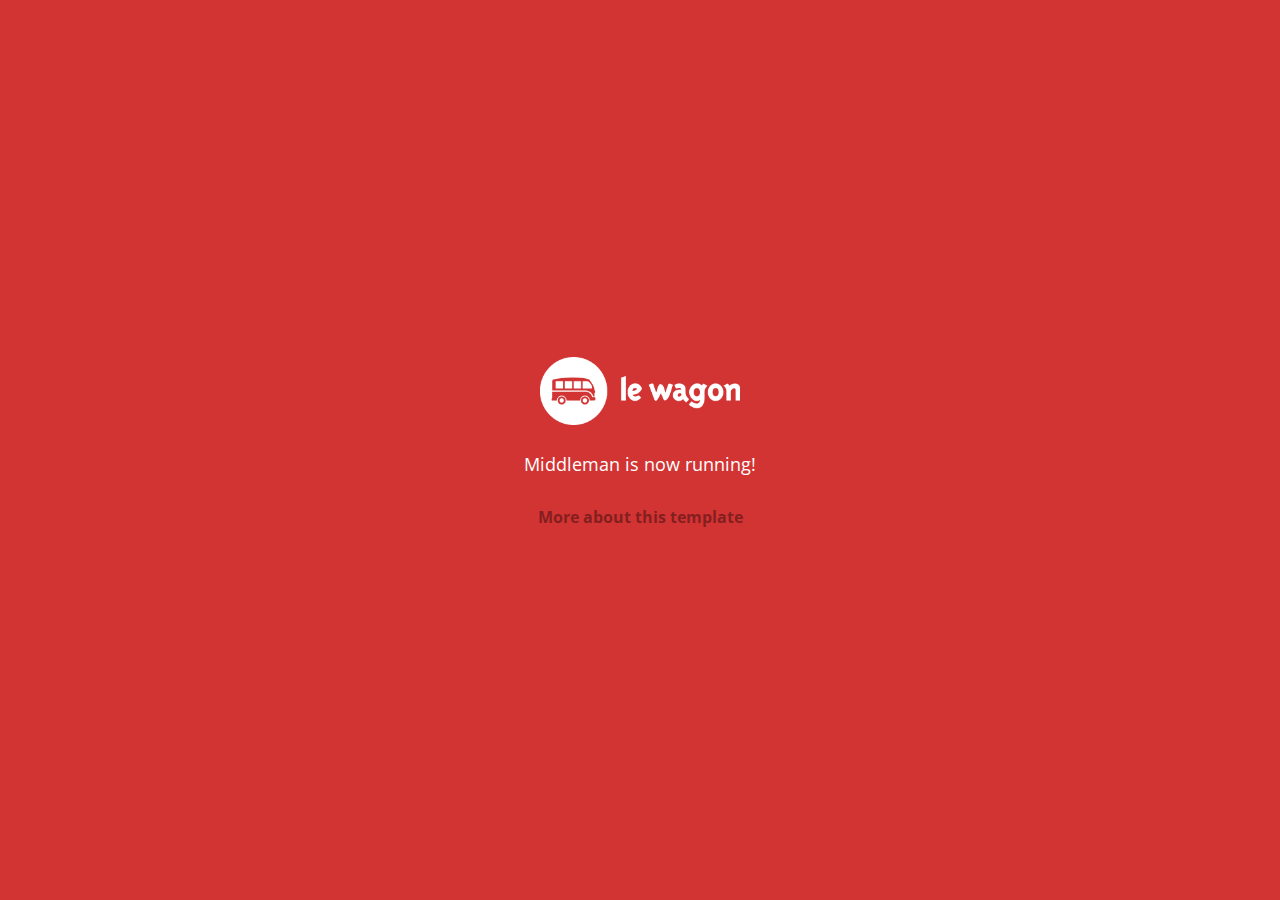
==== index.html @ bb35185e "Automated commit at 2018-08-06 09:31:00 UTC by middleman-deploy 2.0.0-alpha" ====
<!doctype html>
<html>
  <head>
    <meta charset="utf-8">
    <meta http-equiv="x-ua-compatible" content="ie=edge">
    <meta name="viewport"
          content="width=device-width, initial-scale=1, shrink-to-fit=no">
    <!-- Use the title from a page's frontmatter if it has one -->
    <title>Le Wagon - Middleman</title>
    <link href="stylesheets/application-3c48b980.css" rel="stylesheet" />
    <script src="javascripts/application-93de88c9.js"></script>
    <link href="images/favicon-f15af148.png" rel="icon" type="image/png" />
  </head>
  <body>
    <div id="home">
  <div class="home-content">
    <img src="images/logo-acc9c0ec.png" width="200" alt="Logo" />
    <p>
      Middleman is now running!
    </p>
    <p class="about">
      <a href="about.html">More about this template</a>
    </p>
  </div>
</div>

  </body>
</html>
---- stylesheets/application-3c48b980.css ----
@import url("https://fonts.googleapis.com/css?family=Open+Sans:400,300,700|Raleway:400,100,300,700,500");/*!
 * Bootstrap v3.3.7 (http://getbootstrap.com)
 * Copyright 2011-2016 Twitter, Inc.
 * Licensed under MIT (https://github.com/twbs/bootstrap/blob/master/LICENSE)
 *//*! normalize.css v3.0.3 | MIT License | github.com/necolas/normalize.css */html{font-family:sans-serif;-ms-text-size-adjust:100%;-webkit-text-size-adjust:100%}body{margin:0}article,aside,details,figcaption,figure,footer,header,hgroup,main,menu,nav,section,summary{display:block}audio,canvas,progress,video{display:inline-block;vertical-align:baseline}audio:not([controls]){display:none;height:0}[hidden],template{display:none}a{background-color:transparent}a:active,a:hover{outline:0}abbr[title]{border-bottom:1px dotted}b,strong{font-weight:bold}dfn{font-style:italic}h1{font-size:2em;margin:0.67em 0}mark{background:#ff0;color:#000}small{font-size:80%}sub,sup{font-size:75%;line-height:0;position:relative;vertical-align:baseline}sup{top:-0.5em}sub{bottom:-0.25em}img{border:0}svg:not(:root){overflow:hidden}figure{margin:1em 40px}hr{-webkit-box-sizing:content-box;box-sizing:content-box;height:0}pre{overflow:auto}code,kbd,pre,samp{font-family:monospace, monospace;font-size:1em}button,input,optgroup,select,textarea{color:inherit;font:inherit;margin:0}button{overflow:visible}button,select{text-transform:none}button,html input[type="button"],input[type="reset"],input[type="submit"]{-webkit-appearance:button;cursor:pointer}button[disabled],html input[disabled]{cursor:default}button::-moz-focus-inner,input::-moz-focus-inner{border:0;padding:0}input{line-height:normal}input[type="checkbox"],input[type="radio"]{-webkit-box-sizing:border-box;box-sizing:border-box;padding:0}input[type="number"]::-webkit-inner-spin-button,input[type="number"]::-webkit-outer-spin-button{height:auto}input[type="search"]{-webkit-appearance:textfield;-webkit-box-sizing:content-box;box-sizing:content-box}input[type="search"]::-webkit-search-cancel-button,input[type="search"]::-webkit-search-decoration{-webkit-appearance:none}fieldset{border:1px solid #c0c0c0;margin:0 2px;padding:0.35em 0.625em 0.75em}legend{border:0;padding:0}textarea{overflow:auto}optgroup{font-weight:bold}table{border-collapse:collapse;border-spacing:0}td,th{padding:0}/*! Source: https://github.com/h5bp/html5-boilerplate/blob/master/src/css/main.css */@media print{*,*:before,*:after{background:transparent !important;color:#000 !important;-webkit-box-shadow:none !important;box-shadow:none !important;text-shadow:none !important}a,a:visited{text-decoration:underline}a[href]:after{content:" (" attr(href) ")"}abbr[title]:after{content:" (" attr(title) ")"}a[href^="#"]:after,a[href^="javascript:"]:after{content:""}pre,blockquote{border:1px solid #999;page-break-inside:avoid}thead{display:table-header-group}tr,img{page-break-inside:avoid}img{max-width:100% !important}p,h2,h3{orphans:3;widows:3}h2,h3{page-break-after:avoid}.navbar{display:none}.btn>.caret,.dropup>.btn>.caret{border-top-color:#000 !important}.label{border:1px solid #000}.table{border-collapse:collapse !important}.table td,.table th{background-color:#fff !important}.table-bordered th,.table-bordered td{border:1px solid #ddd !important}}@font-face{font-family:'Glyphicons Halflings';src:url("../assets/bootstrap/glyphicons-halflings-regular-86b6f62b.eot");src:url("../assets/bootstrap/glyphicons-halflings-regular-86b6f62b.eot?#iefix") format("embedded-opentype"),url("../assets/bootstrap/glyphicons-halflings-regular-ca35b697.woff2") format("woff2"),url("../assets/bootstrap/glyphicons-halflings-regular-278e49a8.woff") format("woff"),url("../assets/bootstrap/glyphicons-halflings-regular-44bc1850.ttf") format("truetype"),url("../assets/bootstrap/glyphicons-halflings-regular-de51a849.svg#glyphicons_halflingsregular") format("svg")}.glyphicon{position:relative;top:1px;display:inline-block;font-family:'Glyphicons Halflings';font-style:normal;font-weight:normal;line-height:1;-webkit-font-smoothing:antialiased;-moz-osx-font-smoothing:grayscale}.glyphicon-asterisk:before{content:"\002a"}.glyphicon-plus:before{content:"\002b"}.glyphicon-euro:before,.glyphicon-eur:before{content:"\20ac"}.glyphicon-minus:before{content:"\2212"}.glyphicon-cloud:before{content:"\2601"}.glyphicon-envelope:before{content:"\2709"}.glyphicon-pencil:before{content:"\270f"}.glyphicon-glass:before{content:"\e001"}.glyphicon-music:before{content:"\e002"}.glyphicon-search:before{content:"\e003"}.glyphicon-heart:before{content:"\e005"}.glyphicon-star:before{content:"\e006"}.glyphicon-star-empty:before{content:"\e007"}.glyphicon-user:before{content:"\e008"}.glyphicon-film:before{content:"\e009"}.glyphicon-th-large:before{content:"\e010"}.glyphicon-th:before{content:"\e011"}.glyphicon-th-list:before{content:"\e012"}.glyphicon-ok:before{content:"\e013"}.glyphicon-remove:before{content:"\e014"}.glyphicon-zoom-in:before{content:"\e015"}.glyphicon-zoom-out:before{content:"\e016"}.glyphicon-off:before{content:"\e017"}.glyphicon-signal:before{content:"\e018"}.glyphicon-cog:before{content:"\e019"}.glyphicon-trash:before{content:"\e020"}.glyphicon-home:before{content:"\e021"}.glyphicon-file:before{content:"\e022"}.glyphicon-time:before{content:"\e023"}.glyphicon-road:before{content:"\e024"}.glyphicon-download-alt:before{content:"\e025"}.glyphicon-download:before{content:"\e026"}.glyphicon-upload:before{content:"\e027"}.glyphicon-inbox:before{content:"\e028"}.glyphicon-play-circle:before{content:"\e029"}.glyphicon-repeat:before{content:"\e030"}.glyphicon-refresh:before{content:"\e031"}.glyphicon-list-alt:before{content:"\e032"}.glyphicon-lock:before{content:"\e033"}.glyphicon-flag:before{content:"\e034"}.glyphicon-headphones:before{content:"\e035"}.glyphicon-volume-off:before{content:"\e036"}.glyphicon-volume-down:before{content:"\e037"}.glyphicon-volume-up:before{content:"\e038"}.glyphicon-qrcode:before{content:"\e039"}.glyphicon-barcode:before{content:"\e040"}.glyphicon-tag:before{content:"\e041"}.glyphicon-tags:before{content:"\e042"}.glyphicon-book:before{content:"\e043"}.glyphicon-bookmark:before{content:"\e044"}.glyphicon-print:before{content:"\e045"}.glyphicon-camera:before{content:"\e046"}.glyphicon-font:before{content:"\e047"}.glyphicon-bold:before{content:"\e048"}.glyphicon-italic:before{content:"\e049"}.glyphicon-text-height:before{content:"\e050"}.glyphicon-text-width:before{content:"\e051"}.glyphicon-align-left:before{content:"\e052"}.glyphicon-align-center:before{content:"\e053"}.glyphicon-align-right:before{content:"\e054"}.glyphicon-align-justify:before{content:"\e055"}.glyphicon-list:before{content:"\e056"}.glyphicon-indent-left:before{content:"\e057"}.glyphicon-indent-right:before{content:"\e058"}.glyphicon-facetime-video:before{content:"\e059"}.glyphicon-picture:before{content:"\e060"}.glyphicon-map-marker:before{content:"\e062"}.glyphicon-adjust:before{content:"\e063"}.glyphicon-tint:before{content:"\e064"}.glyphicon-edit:before{content:"\e065"}.glyphicon-share:before{content:"\e066"}.glyphicon-check:before{content:"\e067"}.glyphicon-move:before{content:"\e068"}.glyphicon-step-backward:before{content:"\e069"}.glyphicon-fast-backward:before{content:"\e070"}.glyphicon-backward:before{content:"\e071"}.glyphicon-play:before{content:"\e072"}.glyphicon-pause:before{content:"\e073"}.glyphicon-stop:before{content:"\e074"}.glyphicon-forward:before{content:"\e075"}.glyphicon-fast-forward:before{content:"\e076"}.glyphicon-step-forward:before{content:"\e077"}.glyphicon-eject:before{content:"\e078"}.glyphicon-chevron-left:before{content:"\e079"}.glyphicon-chevron-right:before{content:"\e080"}.glyphicon-plus-sign:before{content:"\e081"}.glyphicon-minus-sign:before{content:"\e082"}.glyphicon-remove-sign:before{content:"\e083"}.glyphicon-ok-sign:before{content:"\e084"}.glyphicon-question-sign:before{content:"\e085"}.glyphicon-info-sign:before{content:"\e086"}.glyphicon-screenshot:before{content:"\e087"}.glyphicon-remove-circle:before{content:"\e088"}.glyphicon-ok-circle:before{content:"\e089"}.glyphicon-ban-circle:before{content:"\e090"}.glyphicon-arrow-left:before{content:"\e091"}.glyphicon-arrow-right:before{content:"\e092"}.glyphicon-arrow-up:before{content:"\e093"}.glyphicon-arrow-down:before{content:"\e094"}.glyphicon-share-alt:before{content:"\e095"}.glyphicon-resize-full:before{content:"\e096"}.glyphicon-resize-small:before{content:"\e097"}.glyphicon-exclamation-sign:before{content:"\e101"}.glyphicon-gift:before{content:"\e102"}.glyphicon-leaf:before{content:"\e103"}.glyphicon-fire:before{content:"\e104"}.glyphicon-eye-open:before{content:"\e105"}.glyphicon-eye-close:before{content:"\e106"}.glyphicon-warning-sign:before{content:"\e107"}.glyphicon-plane:before{content:"\e108"}.glyphicon-calendar:before{content:"\e109"}.glyphicon-random:before{content:"\e110"}.glyphicon-comment:before{content:"\e111"}.glyphicon-magnet:before{content:"\e112"}.glyphicon-chevron-up:before{content:"\e113"}.glyphicon-chevron-down:before{content:"\e114"}.glyphicon-retweet:before{content:"\e115"}.glyphicon-shopping-cart:before{content:"\e116"}.glyphicon-folder-close:before{content:"\e117"}.glyphicon-folder-open:before{content:"\e118"}.glyphicon-resize-vertical:before{content:"\e119"}.glyphicon-resize-horizontal:before{content:"\e120"}.glyphicon-hdd:before{content:"\e121"}.glyphicon-bullhorn:before{content:"\e122"}.glyphicon-bell:before{content:"\e123"}.glyphicon-certificate:before{content:"\e124"}.glyphicon-thumbs-up:before{content:"\e125"}.glyphicon-thumbs-down:before{content:"\e126"}.glyphicon-hand-right:before{content:"\e127"}.glyphicon-hand-left:before{content:"\e128"}.glyphicon-hand-up:before{content:"\e129"}.glyphicon-hand-down:before{content:"\e130"}.glyphicon-circle-arrow-right:before{content:"\e131"}.glyphicon-circle-arrow-left:before{content:"\e132"}.glyphicon-circle-arrow-up:before{content:"\e133"}.glyphicon-circle-arrow-down:before{content:"\e134"}.glyphicon-globe:before{content:"\e135"}.glyphicon-wrench:before{content:"\e136"}.glyphicon-tasks:before{content:"\e137"}.glyphicon-filter:before{content:"\e138"}.glyphicon-briefcase:before{content:"\e139"}.glyphicon-fullscreen:before{content:"\e140"}.glyphicon-dashboard:before{content:"\e141"}.glyphicon-paperclip:before{content:"\e142"}.glyphicon-heart-empty:before{content:"\e143"}.glyphicon-link:before{content:"\e144"}.glyphicon-phone:before{content:"\e145"}.glyphicon-pushpin:before{content:"\e146"}.glyphicon-usd:before{content:"\e148"}.glyphicon-gbp:before{content:"\e149"}.glyphicon-sort:before{content:"\e150"}.glyphicon-sort-by-alphabet:before{content:"\e151"}.glyphicon-sort-by-alphabet-alt:before{content:"\e152"}.glyphicon-sort-by-order:before{content:"\e153"}.glyphicon-sort-by-order-alt:before{content:"\e154"}.glyphicon-sort-by-attributes:before{content:"\e155"}.glyphicon-sort-by-attributes-alt:before{content:"\e156"}.glyphicon-unchecked:before{content:"\e157"}.glyphicon-expand:before{content:"\e158"}.glyphicon-collapse-down:before{content:"\e159"}.glyphicon-collapse-up:before{content:"\e160"}.glyphicon-log-in:before{content:"\e161"}.glyphicon-flash:before{content:"\e162"}.glyphicon-log-out:before{content:"\e163"}.glyphicon-new-window:before{content:"\e164"}.glyphicon-record:before{content:"\e165"}.glyphicon-save:before{content:"\e166"}.glyphicon-open:before{content:"\e167"}.glyphicon-saved:before{content:"\e168"}.glyphicon-import:before{content:"\e169"}.glyphicon-export:before{content:"\e170"}.glyphicon-send:before{content:"\e171"}.glyphicon-floppy-disk:before{content:"\e172"}.glyphicon-floppy-saved:before{content:"\e173"}.glyphicon-floppy-remove:before{content:"\e174"}.glyphicon-floppy-save:before{content:"\e175"}.glyphicon-floppy-open:before{content:"\e176"}.glyphicon-credit-card:before{content:"\e177"}.glyphicon-transfer:before{content:"\e178"}.glyphicon-cutlery:before{content:"\e179"}.glyphicon-header:before{content:"\e180"}.glyphicon-compressed:before{content:"\e181"}.glyphicon-earphone:before{content:"\e182"}.glyphicon-phone-alt:before{content:"\e183"}.glyphicon-tower:before{content:"\e184"}.glyphicon-stats:before{content:"\e185"}.glyphicon-sd-video:before{content:"\e186"}.glyphicon-hd-video:before{content:"\e187"}.glyphicon-subtitles:before{content:"\e188"}.glyphicon-sound-stereo:before{content:"\e189"}.glyphicon-sound-dolby:before{content:"\e190"}.glyphicon-sound-5-1:before{content:"\e191"}.glyphicon-sound-6-1:before{content:"\e192"}.glyphicon-sound-7-1:before{content:"\e193"}.glyphicon-copyright-mark:before{content:"\e194"}.glyphicon-registration-mark:before{content:"\e195"}.glyphicon-cloud-download:before{content:"\e197"}.glyphicon-cloud-upload:before{content:"\e198"}.glyphicon-tree-conifer:before{content:"\e199"}.glyphicon-tree-deciduous:before{content:"\e200"}.glyphicon-cd:before{content:"\e201"}.glyphicon-save-file:before{content:"\e202"}.glyphicon-open-file:before{content:"\e203"}.glyphicon-level-up:before{content:"\e204"}.glyphicon-copy:before{content:"\e205"}.glyphicon-paste:before{content:"\e206"}.glyphicon-alert:before{content:"\e209"}.glyphicon-equalizer:before{content:"\e210"}.glyphicon-king:before{content:"\e211"}.glyphicon-queen:before{content:"\e212"}.glyphicon-pawn:before{content:"\e213"}.glyphicon-bishop:before{content:"\e214"}.glyphicon-knight:before{content:"\e215"}.glyphicon-baby-formula:before{content:"\e216"}.glyphicon-tent:before{content:"\26fa"}.glyphicon-blackboard:before{content:"\e218"}.glyphicon-bed:before{content:"\e219"}.glyphicon-apple:before{content:"\f8ff"}.glyphicon-erase:before{content:"\e221"}.glyphicon-hourglass:before{content:"\231b"}.glyphicon-lamp:before{content:"\e223"}.glyphicon-duplicate:before{content:"\e224"}.glyphicon-piggy-bank:before{content:"\e225"}.glyphicon-scissors:before{content:"\e226"}.glyphicon-bitcoin:before{content:"\e227"}.glyphicon-btc:before{content:"\e227"}.glyphicon-xbt:before{content:"\e227"}.glyphicon-yen:before{content:"\00a5"}.glyphicon-jpy:before{content:"\00a5"}.glyphicon-ruble:before{content:"\20bd"}.glyphicon-rub:before{content:"\20bd"}.glyphicon-scale:before{content:"\e230"}.glyphicon-ice-lolly:before{content:"\e231"}.glyphicon-ice-lolly-tasted:before{content:"\e232"}.glyphicon-education:before{content:"\e233"}.glyphicon-option-horizontal:before{content:"\e234"}.glyphicon-option-vertical:before{content:"\e235"}.glyphicon-menu-hamburger:before{content:"\e236"}.glyphicon-modal-window:before{content:"\e237"}.glyphicon-oil:before{content:"\e238"}.glyphicon-grain:before{content:"\e239"}.glyphicon-sunglasses:before{content:"\e240"}.glyphicon-text-size:before{content:"\e241"}.glyphicon-text-color:before{content:"\e242"}.glyphicon-text-background:before{content:"\e243"}.glyphicon-object-align-top:before{content:"\e244"}.glyphicon-object-align-bottom:before{content:"\e245"}.glyphicon-object-align-horizontal:before{content:"\e246"}.glyphicon-object-align-left:before{content:"\e247"}.glyphicon-object-align-vertical:before{content:"\e248"}.glyphicon-object-align-right:before{content:"\e249"}.glyphicon-triangle-right:before{content:"\e250"}.glyphicon-triangle-left:before{content:"\e251"}.glyphicon-triangle-bottom:before{content:"\e252"}.glyphicon-triangle-top:before{content:"\e253"}.glyphicon-console:before{content:"\e254"}.glyphicon-superscript:before{content:"\e255"}.glyphicon-subscript:before{content:"\e256"}.glyphicon-menu-left:before{content:"\e257"}.glyphicon-menu-right:before{content:"\e258"}.glyphicon-menu-down:before{content:"\e259"}.glyphicon-menu-up:before{content:"\e260"}*{-webkit-box-sizing:border-box;box-sizing:border-box}*:before,*:after{-webkit-box-sizing:border-box;box-sizing:border-box}html{font-size:10px;-webkit-tap-highlight-color:transparent}body{font-family:"Open Sans", "Helvetica", "sans-serif";font-size:18px;line-height:1.42857143;color:#333333;background-color:#F4F4F4}input,button,select,textarea{font-family:inherit;font-size:inherit;line-height:inherit}a{color:#469AE0;text-decoration:none}a:hover,a:focus{color:#1f74ba;text-decoration:underline}a:focus{outline:5px auto -webkit-focus-ring-color;outline-offset:-2px}figure{margin:0}img{vertical-align:middle}.img-responsive{display:block;max-width:100%;height:auto}.img-rounded{border-radius:2px}.img-thumbnail{padding:4px;line-height:1.42857143;background-color:#F4F4F4;border:1px solid #ddd;border-radius:2px;-webkit-transition:all 0.2s ease-in-out;transition:all 0.2s ease-in-out;display:inline-block;max-width:100%;height:auto}.img-circle{border-radius:50%}hr{margin-top:25px;margin-bottom:25px;border:0;border-top:1px solid #eeeeee}.sr-only{position:absolute;width:1px;height:1px;margin:-1px;padding:0;overflow:hidden;clip:rect(0, 0, 0, 0);border:0}.sr-only-focusable:active,.sr-only-focusable:focus{position:static;width:auto;height:auto;margin:0;overflow:visible;clip:auto}[role="button"]{cursor:pointer}h1,h2,h3,h4,h5,h6,.h1,.h2,.h3,.h4,.h5,.h6{font-family:"Raleway", "Helvetica", "sans-serif";font-weight:500;line-height:1.1;color:inherit}h1 small,h1 .small,h2 small,h2 .small,h3 small,h3 .small,h4 small,h4 .small,h5 small,h5 .small,h6 small,h6 .small,.h1 small,.h1 .small,.h2 small,.h2 .small,.h3 small,.h3 .small,.h4 small,.h4 .small,.h5 small,.h5 .small,.h6 small,.h6 .small{font-weight:normal;line-height:1;color:#777777}h1,.h1,h2,.h2,h3,.h3{margin-top:25px;margin-bottom:12.5px}h1 small,h1 .small,.h1 small,.h1 .small,h2 small,h2 .small,.h2 small,.h2 .small,h3 small,h3 .small,.h3 small,.h3 .small{font-size:65%}h4,.h4,h5,.h5,h6,.h6{margin-top:12.5px;margin-bottom:12.5px}h4 small,h4 .small,.h4 small,.h4 .small,h5 small,h5 .small,.h5 small,.h5 .small,h6 small,h6 .small,.h6 small,.h6 .small{font-size:75%}h1,.h1{font-size:46px}h2,.h2{font-size:38px}h3,.h3{font-size:31px}h4,.h4{font-size:23px}h5,.h5{font-size:18px}h6,.h6{font-size:16px}p{margin:0 0 12.5px}.lead{margin-bottom:25px;font-size:20px;font-weight:300;line-height:1.4}@media (min-width: 768px){.lead{font-size:27px}}small,.small{font-size:88%}mark,.mark{background-color:#fcf8e3;padding:.2em}.text-left{text-align:left}.text-right{text-align:right}.text-center{text-align:center}.text-justify{text-align:justify}.text-nowrap{white-space:nowrap}.text-lowercase{text-transform:lowercase}.text-uppercase,.initialism{text-transform:uppercase}.text-capitalize{text-transform:capitalize}.text-muted{color:#777777}.text-primary{color:#469AE0}a.text-primary:hover,a.text-primary:focus{color:#2381d0}.text-success{color:#3c763d}a.text-success:hover,a.text-success:focus{color:#2b542c}.text-info{color:#31708f}a.text-info:hover,a.text-info:focus{color:#245269}.text-warning{color:#8a6d3b}a.text-warning:hover,a.text-warning:focus{color:#66512c}.text-danger{color:#a94442}a.text-danger:hover,a.text-danger:focus{color:#843534}.bg-primary{color:#fff}.bg-primary{background-color:#469AE0}a.bg-primary:hover,a.bg-primary:focus{background-color:#2381d0}.bg-success{background-color:#dff0d8}a.bg-success:hover,a.bg-success:focus{background-color:#c1e2b3}.bg-info{background-color:#d9edf7}a.bg-info:hover,a.bg-info:focus{background-color:#afd9ee}.bg-warning{background-color:#fcf8e3}a.bg-warning:hover,a.bg-warning:focus{background-color:#f7ecb5}.bg-danger{background-color:#f2dede}a.bg-danger:hover,a.bg-danger:focus{background-color:#e4b9b9}.page-header{padding-bottom:11.5px;margin:50px 0 25px;border-bottom:1px solid #eeeeee}ul,ol{margin-top:0;margin-bottom:12.5px}ul ul,ul ol,ol ul,ol ol{margin-bottom:0}.list-unstyled{padding-left:0;list-style:none}.list-inline{padding-left:0;list-style:none;margin-left:-5px}.list-inline>li{display:inline-block;padding-left:5px;padding-right:5px}dl{margin-top:0;margin-bottom:25px}dt,dd{line-height:1.42857143}dt{font-weight:bold}dd{margin-left:0}.dl-horizontal dd:before,.dl-horizontal dd:after{content:" ";display:table}.dl-horizontal dd:after{clear:both}@media (min-width: 768px){.dl-horizontal dt{float:left;width:160px;clear:left;text-align:right;overflow:hidden;text-overflow:ellipsis;white-space:nowrap}.dl-horizontal dd{margin-left:180px}}abbr[title],abbr[data-original-title]{cursor:help;border-bottom:1px dotted #777777}.initialism{font-size:90%}blockquote{padding:12.5px 25px;margin:0 0 25px;font-size:22.5px;border-left:5px solid #eeeeee}blockquote p:last-child,blockquote ul:last-child,blockquote ol:last-child{margin-bottom:0}blockquote footer,blockquote small,blockquote .small{display:block;font-size:80%;line-height:1.42857143;color:#777777}blockquote footer:before,blockquote small:before,blockquote .small:before{content:'\2014 \00A0'}.blockquote-reverse,blockquote.pull-right{padding-right:15px;padding-left:0;border-right:5px solid #eeeeee;border-left:0;text-align:right}.blockquote-reverse footer:before,.blockquote-reverse small:before,.blockquote-reverse .small:before,blockquote.pull-right footer:before,blockquote.pull-right small:before,blockquote.pull-right .small:before{content:''}.blockquote-reverse footer:after,.blockquote-reverse small:after,.blockquote-reverse .small:after,blockquote.pull-right footer:after,blockquote.pull-right small:after,blockquote.pull-right .small:after{content:'\00A0 \2014'}address{margin-bottom:25px;font-style:normal;line-height:1.42857143}code,kbd,pre,samp{font-family:Menlo, Monaco, Consolas, "Courier New", monospace}code{padding:2px 4px;font-size:90%;color:#c7254e;background-color:#f9f2f4;border-radius:2px}kbd{padding:2px 4px;font-size:90%;color:#fff;background-color:#333;border-radius:2px;-webkit-box-shadow:inset 0 -1px 0 rgba(0,0,0,0.25);box-shadow:inset 0 -1px 0 rgba(0,0,0,0.25)}kbd kbd{padding:0;font-size:100%;font-weight:bold;-webkit-box-shadow:none;box-shadow:none}pre{display:block;padding:12px;margin:0 0 12.5px;font-size:17px;line-height:1.42857143;word-break:break-all;word-wrap:break-word;color:#333333;background-color:#f5f5f5;border:1px solid #ccc;border-radius:2px}pre code{padding:0;font-size:inherit;color:inherit;white-space:pre-wrap;background-color:transparent;border-radius:0}.pre-scrollable{max-height:340px;overflow-y:scroll}.container{margin-right:auto;margin-left:auto;padding-left:15px;padding-right:15px}.container:before,.container:after{content:" ";display:table}.container:after{clear:both}@media (min-width: 768px){.container{width:750px}}@media (min-width: 992px){.container{width:970px}}@media (min-width: 1200px){.container{width:1170px}}.container-fluid{margin-right:auto;margin-left:auto;padding-left:15px;padding-right:15px}.container-fluid:before,.container-fluid:after{content:" ";display:table}.container-fluid:after{clear:both}.row{margin-left:-15px;margin-right:-15px}.row:before,.row:after{content:" ";display:table}.row:after{clear:both}.col-xs-1,.col-sm-1,.col-md-1,.col-lg-1,.col-xs-2,.col-sm-2,.col-md-2,.col-lg-2,.col-xs-3,.col-sm-3,.col-md-3,.col-lg-3,.col-xs-4,.col-sm-4,.col-md-4,.col-lg-4,.col-xs-5,.col-sm-5,.col-md-5,.col-lg-5,.col-xs-6,.col-sm-6,.col-md-6,.col-lg-6,.col-xs-7,.col-sm-7,.col-md-7,.col-lg-7,.col-xs-8,.col-sm-8,.col-md-8,.col-lg-8,.col-xs-9,.col-sm-9,.col-md-9,.col-lg-9,.col-xs-10,.col-sm-10,.col-md-10,.col-lg-10,.col-xs-11,.col-sm-11,.col-md-11,.col-lg-11,.col-xs-12,.col-sm-12,.col-md-12,.col-lg-12{position:relative;min-height:1px;padding-left:15px;padding-right:15px}.col-xs-1,.col-xs-2,.col-xs-3,.col-xs-4,.col-xs-5,.col-xs-6,.col-xs-7,.col-xs-8,.col-xs-9,.col-xs-10,.col-xs-11,.col-xs-12{float:left}.col-xs-1{width:8.33333333%}.col-xs-2{width:16.66666667%}.col-xs-3{width:25%}.col-xs-4{width:33.33333333%}.col-xs-5{width:41.66666667%}.col-xs-6{width:50%}.col-xs-7{width:58.33333333%}.col-xs-8{width:66.66666667%}.col-xs-9{width:75%}.col-xs-10{width:83.33333333%}.col-xs-11{width:91.66666667%}.col-xs-12{width:100%}.col-xs-pull-0{right:auto}.col-xs-pull-1{right:8.33333333%}.col-xs-pull-2{right:16.66666667%}.col-xs-pull-3{right:25%}.col-xs-pull-4{right:33.33333333%}.col-xs-pull-5{right:41.66666667%}.col-xs-pull-6{right:50%}.col-xs-pull-7{right:58.33333333%}.col-xs-pull-8{right:66.66666667%}.col-xs-pull-9{right:75%}.col-xs-pull-10{right:83.33333333%}.col-xs-pull-11{right:91.66666667%}.col-xs-pull-12{right:100%}.col-xs-push-0{left:auto}.col-xs-push-1{left:8.33333333%}.col-xs-push-2{left:16.66666667%}.col-xs-push-3{left:25%}.col-xs-push-4{left:33.33333333%}.col-xs-push-5{left:41.66666667%}.col-xs-push-6{left:50%}.col-xs-push-7{left:58.33333333%}.col-xs-push-8{left:66.66666667%}.col-xs-push-9{left:75%}.col-xs-push-10{left:83.33333333%}.col-xs-push-11{left:91.66666667%}.col-xs-push-12{left:100%}.col-xs-offset-0{margin-left:0%}.col-xs-offset-1{margin-left:8.33333333%}.col-xs-offset-2{margin-left:16.66666667%}.col-xs-offset-3{margin-left:25%}.col-xs-offset-4{margin-left:33.33333333%}.col-xs-offset-5{margin-left:41.66666667%}.col-xs-offset-6{margin-left:50%}.col-xs-offset-7{margin-left:58.33333333%}.col-xs-offset-8{margin-left:66.66666667%}.col-xs-offset-9{margin-left:75%}.col-xs-offset-10{margin-left:83.33333333%}.col-xs-offset-11{margin-left:91.66666667%}.col-xs-offset-12{margin-left:100%}@media (min-width: 768px){.col-sm-1,.col-sm-2,.col-sm-3,.col-sm-4,.col-sm-5,.col-sm-6,.col-sm-7,.col-sm-8,.col-sm-9,.col-sm-10,.col-sm-11,.col-sm-12{float:left}.col-sm-1{width:8.33333333%}.col-sm-2{width:16.66666667%}.col-sm-3{width:25%}.col-sm-4{width:33.33333333%}.col-sm-5{width:41.66666667%}.col-sm-6{width:50%}.col-sm-7{width:58.33333333%}.col-sm-8{width:66.66666667%}.col-sm-9{width:75%}.col-sm-10{width:83.33333333%}.col-sm-11{width:91.66666667%}.col-sm-12{width:100%}.col-sm-pull-0{right:auto}.col-sm-pull-1{right:8.33333333%}.col-sm-pull-2{right:16.66666667%}.col-sm-pull-3{right:25%}.col-sm-pull-4{right:33.33333333%}.col-sm-pull-5{right:41.66666667%}.col-sm-pull-6{right:50%}.col-sm-pull-7{right:58.33333333%}.col-sm-pull-8{right:66.66666667%}.col-sm-pull-9{right:75%}.col-sm-pull-10{right:83.33333333%}.col-sm-pull-11{right:91.66666667%}.col-sm-pull-12{right:100%}.col-sm-push-0{left:auto}.col-sm-push-1{left:8.33333333%}.col-sm-push-2{left:16.66666667%}.col-sm-push-3{left:25%}.col-sm-push-4{left:33.33333333%}.col-sm-push-5{left:41.66666667%}.col-sm-push-6{left:50%}.col-sm-push-7{left:58.33333333%}.col-sm-push-8{left:66.66666667%}.col-sm-push-9{left:75%}.col-sm-push-10{left:83.33333333%}.col-sm-push-11{left:91.66666667%}.col-sm-push-12{left:100%}.col-sm-offset-0{margin-left:0%}.col-sm-offset-1{margin-left:8.33333333%}.col-sm-offset-2{margin-left:16.66666667%}.col-sm-offset-3{margin-left:25%}.col-sm-offset-4{margin-left:33.33333333%}.col-sm-offset-5{margin-left:41.66666667%}.col-sm-offset-6{margin-left:50%}.col-sm-offset-7{margin-left:58.33333333%}.col-sm-offset-8{margin-left:66.66666667%}.col-sm-offset-9{margin-left:75%}.col-sm-offset-10{margin-left:83.33333333%}.col-sm-offset-11{margin-left:91.66666667%}.col-sm-offset-12{margin-left:100%}}@media (min-width: 992px){.col-md-1,.col-md-2,.col-md-3,.col-md-4,.col-md-5,.col-md-6,.col-md-7,.col-md-8,.col-md-9,.col-md-10,.col-md-11,.col-md-12{float:left}.col-md-1{width:8.33333333%}.col-md-2{width:16.66666667%}.col-md-3{width:25%}.col-md-4{width:33.33333333%}.col-md-5{width:41.66666667%}.col-md-6{width:50%}.col-md-7{width:58.33333333%}.col-md-8{width:66.66666667%}.col-md-9{width:75%}.col-md-10{width:83.33333333%}.col-md-11{width:91.66666667%}.col-md-12{width:100%}.col-md-pull-0{right:auto}.col-md-pull-1{right:8.33333333%}.col-md-pull-2{right:16.66666667%}.col-md-pull-3{right:25%}.col-md-pull-4{right:33.33333333%}.col-md-pull-5{right:41.66666667%}.col-md-pull-6{right:50%}.col-md-pull-7{right:58.33333333%}.col-md-pull-8{right:66.66666667%}.col-md-pull-9{right:75%}.col-md-pull-10{right:83.33333333%}.col-md-pull-11{right:91.66666667%}.col-md-pull-12{right:100%}.col-md-push-0{left:auto}.col-md-push-1{left:8.33333333%}.col-md-push-2{left:16.66666667%}.col-md-push-3{left:25%}.col-md-push-4{left:33.33333333%}.col-md-push-5{left:41.66666667%}.col-md-push-6{left:50%}.col-md-push-7{left:58.33333333%}.col-md-push-8{left:66.66666667%}.col-md-push-9{left:75%}.col-md-push-10{left:83.33333333%}.col-md-push-11{left:91.66666667%}.col-md-push-12{left:100%}.col-md-offset-0{margin-left:0%}.col-md-offset-1{margin-left:8.33333333%}.col-md-offset-2{margin-left:16.66666667%}.col-md-offset-3{margin-left:25%}.col-md-offset-4{margin-left:33.33333333%}.col-md-offset-5{margin-left:41.66666667%}.col-md-offset-6{margin-left:50%}.col-md-offset-7{margin-left:58.33333333%}.col-md-offset-8{margin-left:66.66666667%}.col-md-offset-9{margin-left:75%}.col-md-offset-10{margin-left:83.33333333%}.col-md-offset-11{margin-left:91.66666667%}.col-md-offset-12{margin-left:100%}}@media (min-width: 1200px){.col-lg-1,.col-lg-2,.col-lg-3,.col-lg-4,.col-lg-5,.col-lg-6,.col-lg-7,.col-lg-8,.col-lg-9,.col-lg-10,.col-lg-11,.col-lg-12{float:left}.col-lg-1{width:8.33333333%}.col-lg-2{width:16.66666667%}.col-lg-3{width:25%}.col-lg-4{width:33.33333333%}.col-lg-5{width:41.66666667%}.col-lg-6{width:50%}.col-lg-7{width:58.33333333%}.col-lg-8{width:66.66666667%}.col-lg-9{width:75%}.col-lg-10{width:83.33333333%}.col-lg-11{width:91.66666667%}.col-lg-12{width:100%}.col-lg-pull-0{right:auto}.col-lg-pull-1{right:8.33333333%}.col-lg-pull-2{right:16.66666667%}.col-lg-pull-3{right:25%}.col-lg-pull-4{right:33.33333333%}.col-lg-pull-5{right:41.66666667%}.col-lg-pull-6{right:50%}.col-lg-pull-7{right:58.33333333%}.col-lg-pull-8{right:66.66666667%}.col-lg-pull-9{right:75%}.col-lg-pull-10{right:83.33333333%}.col-lg-pull-11{right:91.66666667%}.col-lg-pull-12{right:100%}.col-lg-push-0{left:auto}.col-lg-push-1{left:8.33333333%}.col-lg-push-2{left:16.66666667%}.col-lg-push-3{left:25%}.col-lg-push-4{left:33.33333333%}.col-lg-push-5{left:41.66666667%}.col-lg-push-6{left:50%}.col-lg-push-7{left:58.33333333%}.col-lg-push-8{left:66.66666667%}.col-lg-push-9{left:75%}.col-lg-push-10{left:83.33333333%}.col-lg-push-11{left:91.66666667%}.col-lg-push-12{left:100%}.col-lg-offset-0{margin-left:0%}.col-lg-offset-1{margin-left:8.33333333%}.col-lg-offset-2{margin-left:16.66666667%}.col-lg-offset-3{margin-left:25%}.col-lg-offset-4{margin-left:33.33333333%}.col-lg-offset-5{margin-left:41.66666667%}.col-lg-offset-6{margin-left:50%}.col-lg-offset-7{margin-left:58.33333333%}.col-lg-offset-8{margin-left:66.66666667%}.col-lg-offset-9{margin-left:75%}.col-lg-offset-10{margin-left:83.33333333%}.col-lg-offset-11{margin-left:91.66666667%}.col-lg-offset-12{margin-left:100%}}table{background-color:transparent}caption{padding-top:8px;padding-bottom:8px;color:#777777;text-align:left}th{text-align:left}.table{width:100%;max-width:100%;margin-bottom:25px}.table>thead>tr>th,.table>thead>tr>td,.table>tbody>tr>th,.table>tbody>tr>td,.table>tfoot>tr>th,.table>tfoot>tr>td{padding:8px;line-height:1.42857143;vertical-align:top;border-top:1px solid #ddd}.table>thead>tr>th{vertical-align:bottom;border-bottom:2px solid #ddd}.table>caption+thead>tr:first-child>th,.table>caption+thead>tr:first-child>td,.table>colgroup+thead>tr:first-child>th,.table>colgroup+thead>tr:first-child>td,.table>thead:first-child>tr:first-child>th,.table>thead:first-child>tr:first-child>td{border-top:0}.table>tbody+tbody{border-top:2px solid #ddd}.table .table{background-color:#F4F4F4}.table-condensed>thead>tr>th,.table-condensed>thead>tr>td,.table-condensed>tbody>tr>th,.table-condensed>tbody>tr>td,.table-condensed>tfoot>tr>th,.table-condensed>tfoot>tr>td{padding:5px}.table-bordered{border:1px solid #ddd}.table-bordered>thead>tr>th,.table-bordered>thead>tr>td,.table-bordered>tbody>tr>th,.table-bordered>tbody>tr>td,.table-bordered>tfoot>tr>th,.table-bordered>tfoot>tr>td{border:1px solid #ddd}.table-bordered>thead>tr>th,.table-bordered>thead>tr>td{border-bottom-width:2px}.table-striped>tbody>tr:nth-of-type(odd){background-color:#f9f9f9}.table-hover>tbody>tr:hover{background-color:#f5f5f5}table col[class*="col-"]{position:static;float:none;display:table-column}table td[class*="col-"],table th[class*="col-"]{position:static;float:none;display:table-cell}.table>thead>tr>td.active,.table>thead>tr>th.active,.table>thead>tr.active>td,.table>thead>tr.active>th,.table>tbody>tr>td.active,.table>tbody>tr>th.active,.table>tbody>tr.active>td,.table>tbody>tr.active>th,.table>tfoot>tr>td.active,.table>tfoot>tr>th.active,.table>tfoot>tr.active>td,.table>tfoot>tr.active>th{background-color:#f5f5f5}.table-hover>tbody>tr>td.active:hover,.table-hover>tbody>tr>th.active:hover,.table-hover>tbody>tr.active:hover>td,.table-hover>tbody>tr:hover>.active,.table-hover>tbody>tr.active:hover>th{background-color:#e8e8e8}.table>thead>tr>td.success,.table>thead>tr>th.success,.table>thead>tr.success>td,.table>thead>tr.success>th,.table>tbody>tr>td.success,.table>tbody>tr>th.success,.table>tbody>tr.success>td,.table>tbody>tr.success>th,.table>tfoot>tr>td.success,.table>tfoot>tr>th.success,.table>tfoot>tr.success>td,.table>tfoot>tr.success>th{background-color:#dff0d8}.table-hover>tbody>tr>td.success:hover,.table-hover>tbody>tr>th.success:hover,.table-hover>tbody>tr.success:hover>td,.table-hover>tbody>tr:hover>.success,.table-hover>tbody>tr.success:hover>th{background-color:#d0e9c6}.table>thead>tr>td.info,.table>thead>tr>th.info,.table>thead>tr.info>td,.table>thead>tr.info>th,.table>tbody>tr>td.info,.table>tbody>tr>th.info,.table>tbody>tr.info>td,.table>tbody>tr.info>th,.table>tfoot>tr>td.info,.table>tfoot>tr>th.info,.table>tfoot>tr.info>td,.table>tfoot>tr.info>th{background-color:#d9edf7}.table-hover>tbody>tr>td.info:hover,.table-hover>tbody>tr>th.info:hover,.table-hover>tbody>tr.info:hover>td,.table-hover>tbody>tr:hover>.info,.table-hover>tbody>tr.info:hover>th{background-color:#c4e3f3}.table>thead>tr>td.warning,.table>thead>tr>th.warning,.table>thead>tr.warning>td,.table>thead>tr.warning>th,.table>tbody>tr>td.warning,.table>tbody>tr>th.warning,.table>tbody>tr.warning>td,.table>tbody>tr.warning>th,.table>tfoot>tr>td.warning,.table>tfoot>tr>th.warning,.table>tfoot>tr.warning>td,.table>tfoot>tr.warning>th{background-color:#fcf8e3}.table-hover>tbody>tr>td.warning:hover,.table-hover>tbody>tr>th.warning:hover,.table-hover>tbody>tr.warning:hover>td,.table-hover>tbody>tr:hover>.warning,.table-hover>tbody>tr.warning:hover>th{background-color:#faf2cc}.table>thead>tr>td.danger,.table>thead>tr>th.danger,.table>thead>tr.danger>td,.table>thead>tr.danger>th,.table>tbody>tr>td.danger,.table>tbody>tr>th.danger,.table>tbody>tr.danger>td,.table>tbody>tr.danger>th,.table>tfoot>tr>td.danger,.table>tfoot>tr>th.danger,.table>tfoot>tr.danger>td,.table>tfoot>tr.danger>th{background-color:#f2dede}.table-hover>tbody>tr>td.danger:hover,.table-hover>tbody>tr>th.danger:hover,.table-hover>tbody>tr.danger:hover>td,.table-hover>tbody>tr:hover>.danger,.table-hover>tbody>tr.danger:hover>th{background-color:#ebcccc}.table-responsive{overflow-x:auto;min-height:0.01%}@media screen and (max-width: 767px){.table-responsive{width:100%;margin-bottom:18.75px;overflow-y:hidden;-ms-overflow-style:-ms-autohiding-scrollbar;border:1px solid #ddd}.table-responsive>.table{margin-bottom:0}.table-responsive>.table>thead>tr>th,.table-responsive>.table>thead>tr>td,.table-responsive>.table>tbody>tr>th,.table-responsive>.table>tbody>tr>td,.table-responsive>.table>tfoot>tr>th,.table-responsive>.table>tfoot>tr>td{white-space:nowrap}.table-responsive>.table-bordered{border:0}.table-responsive>.table-bordered>thead>tr>th:first-child,.table-responsive>.table-bordered>thead>tr>td:first-child,.table-responsive>.table-bordered>tbody>tr>th:first-child,.table-responsive>.table-bordered>tbody>tr>td:first-child,.table-responsive>.table-bordered>tfoot>tr>th:first-child,.table-responsive>.table-bordered>tfoot>tr>td:first-child{border-left:0}.table-responsive>.table-bordered>thead>tr>th:last-child,.table-responsive>.table-bordered>thead>tr>td:last-child,.table-responsive>.table-bordered>tbody>tr>th:last-child,.table-responsive>.table-bordered>tbody>tr>td:last-child,.table-responsive>.table-bordered>tfoot>tr>th:last-child,.table-responsive>.table-bordered>tfoot>tr>td:last-child{border-right:0}.table-responsive>.table-bordered>tbody>tr:last-child>th,.table-responsive>.table-bordered>tbody>tr:last-child>td,.table-responsive>.table-bordered>tfoot>tr:last-child>th,.table-responsive>.table-bordered>tfoot>tr:last-child>td{border-bottom:0}}fieldset{padding:0;margin:0;border:0;min-width:0}legend{display:block;width:100%;padding:0;margin-bottom:25px;font-size:27px;line-height:inherit;color:#333333;border:0;border-bottom:1px solid #e5e5e5}label{display:inline-block;max-width:100%;margin-bottom:5px;font-weight:bold}input[type="search"]{-webkit-box-sizing:border-box;box-sizing:border-box}input[type="radio"],input[type="checkbox"]{margin:4px 0 0;margin-top:1px \9;line-height:normal}input[type="file"]{display:block}input[type="range"]{display:block;width:100%}select[multiple],select[size]{height:auto}input[type="file"]:focus,input[type="radio"]:focus,input[type="checkbox"]:focus{outline:5px auto -webkit-focus-ring-color;outline-offset:-2px}output{display:block;padding-top:7px;font-size:18px;line-height:1.42857143;color:#000000}.form-control{display:block;width:100%;height:39px;padding:6px 12px;font-size:18px;line-height:1.42857143;color:#000000;background-color:#fff;background-image:none;border:1px solid #ccc;border-radius:2px;-webkit-box-shadow:inset 0 1px 1px rgba(0,0,0,0.075);box-shadow:inset 0 1px 1px rgba(0,0,0,0.075);-webkit-transition:border-color ease-in-out 0.15s, box-shadow ease-in-out 0.15s;-webkit-transition:border-color ease-in-out 0.15s, -webkit-box-shadow ease-in-out 0.15s;transition:border-color ease-in-out 0.15s, -webkit-box-shadow ease-in-out 0.15s;transition:border-color ease-in-out 0.15s, box-shadow ease-in-out 0.15s;transition:border-color ease-in-out 0.15s, box-shadow ease-in-out 0.15s, -webkit-box-shadow ease-in-out 0.15s}.form-control:focus{border-color:#66afe9;outline:0;-webkit-box-shadow:inset 0 1px 1px rgba(0,0,0,0.075),0 0 8px rgba(102,175,233,0.6);box-shadow:inset 0 1px 1px rgba(0,0,0,0.075),0 0 8px rgba(102,175,233,0.6)}.form-control::-moz-placeholder{color:#999;opacity:1}.form-control:-ms-input-placeholder{color:#999}.form-control::-webkit-input-placeholder{color:#999}.form-control::-ms-expand{border:0;background-color:transparent}.form-control[disabled],.form-control[readonly],fieldset[disabled] .form-control{background-color:#eeeeee;opacity:1}.form-control[disabled],fieldset[disabled] .form-control{cursor:not-allowed}textarea.form-control{height:auto}input[type="search"]{-webkit-appearance:none}@media screen and (-webkit-min-device-pixel-ratio: 0){input[type="date"].form-control,input[type="time"].form-control,input[type="datetime-local"].form-control,input[type="month"].form-control{line-height:39px}input[type="date"].input-sm,.input-group-sm>input[type="date"].form-control,.input-group-sm>input[type="date"].input-group-addon,.input-group-sm>.input-group-btn>input[type="date"].btn,.input-group-sm input[type="date"],input[type="time"].input-sm,.input-group-sm>input[type="time"].form-control,.input-group-sm>input[type="time"].input-group-addon,.input-group-sm>.input-group-btn>input[type="time"].btn,.input-group-sm input[type="time"],input[type="datetime-local"].input-sm,.input-group-sm>input[type="datetime-local"].form-control,.input-group-sm>input[type="datetime-local"].input-group-addon,.input-group-sm>.input-group-btn>input[type="datetime-local"].btn,.input-group-sm input[type="datetime-local"],input[type="month"].input-sm,.input-group-sm>input[type="month"].form-control,.input-group-sm>input[type="month"].input-group-addon,.input-group-sm>.input-group-btn>input[type="month"].btn,.input-group-sm input[type="month"]{line-height:36px}input[type="date"].input-lg,.input-group-lg>input[type="date"].form-control,.input-group-lg>input[type="date"].input-group-addon,.input-group-lg>.input-group-btn>input[type="date"].btn,.input-group-lg input[type="date"],input[type="time"].input-lg,.input-group-lg>input[type="time"].form-control,.input-group-lg>input[type="time"].input-group-addon,.input-group-lg>.input-group-btn>input[type="time"].btn,.input-group-lg input[type="time"],input[type="datetime-local"].input-lg,.input-group-lg>input[type="datetime-local"].form-control,.input-group-lg>input[type="datetime-local"].input-group-addon,.input-group-lg>.input-group-btn>input[type="datetime-local"].btn,.input-group-lg input[type="datetime-local"],input[type="month"].input-lg,.input-group-lg>input[type="month"].form-control,.input-group-lg>input[type="month"].input-group-addon,.input-group-lg>.input-group-btn>input[type="month"].btn,.input-group-lg input[type="month"]{line-height:53px}}.form-group{margin-bottom:15px}.radio,.checkbox{position:relative;display:block;margin-top:10px;margin-bottom:10px}.radio label,.checkbox label{min-height:25px;padding-left:20px;margin-bottom:0;font-weight:normal;cursor:pointer}.radio input[type="radio"],.radio-inline input[type="radio"],.checkbox input[type="checkbox"],.checkbox-inline input[type="checkbox"]{position:absolute;margin-left:-20px;margin-top:4px \9}.radio+.radio,.checkbox+.checkbox{margin-top:-5px}.radio-inline,.checkbox-inline{position:relative;display:inline-block;padding-left:20px;margin-bottom:0;vertical-align:middle;font-weight:normal;cursor:pointer}.radio-inline+.radio-inline,.checkbox-inline+.checkbox-inline{margin-top:0;margin-left:10px}input[type="radio"][disabled],input[type="radio"].disabled,fieldset[disabled] input[type="radio"],input[type="checkbox"][disabled],input[type="checkbox"].disabled,fieldset[disabled] input[type="checkbox"]{cursor:not-allowed}.radio-inline.disabled,fieldset[disabled] .radio-inline,.checkbox-inline.disabled,fieldset[disabled] .checkbox-inline{cursor:not-allowed}.radio.disabled label,fieldset[disabled] .radio label,.checkbox.disabled label,fieldset[disabled] .checkbox label{cursor:not-allowed}.form-control-static{padding-top:7px;padding-bottom:7px;margin-bottom:0;min-height:43px}.form-control-static.input-lg,.input-group-lg>.form-control-static.form-control,.input-group-lg>.form-control-static.input-group-addon,.input-group-lg>.input-group-btn>.form-control-static.btn,.form-control-static.input-sm,.input-group-sm>.form-control-static.form-control,.input-group-sm>.form-control-static.input-group-addon,.input-group-sm>.input-group-btn>.form-control-static.btn{padding-left:0;padding-right:0}.input-sm,.input-group-sm>.form-control,.input-group-sm>.input-group-addon,.input-group-sm>.input-group-btn>.btn{height:36px;padding:5px 10px;font-size:16px;line-height:1.5;border-radius:2px}select.input-sm,.input-group-sm>select.form-control,.input-group-sm>select.input-group-addon,.input-group-sm>.input-group-btn>select.btn{height:36px;line-height:36px}textarea.input-sm,.input-group-sm>textarea.form-control,.input-group-sm>textarea.input-group-addon,.input-group-sm>.input-group-btn>textarea.btn,select[multiple].input-sm,.input-group-sm>select[multiple].form-control,.input-group-sm>select[multiple].input-group-addon,.input-group-sm>.input-group-btn>select[multiple].btn{height:auto}.form-group-sm .form-control{height:36px;padding:5px 10px;font-size:16px;line-height:1.5;border-radius:2px}.form-group-sm select.form-control{height:36px;line-height:36px}.form-group-sm textarea.form-control,.form-group-sm select[multiple].form-control{height:auto}.form-group-sm .form-control-static{height:36px;min-height:41px;padding:6px 10px;font-size:16px;line-height:1.5}.input-lg,.input-group-lg>.form-control,.input-group-lg>.input-group-addon,.input-group-lg>.input-group-btn>.btn{height:53px;padding:10px 16px;font-size:23px;line-height:1.3333333;border-radius:2px}select.input-lg,.input-group-lg>select.form-control,.input-group-lg>select.input-group-addon,.input-group-lg>.input-group-btn>select.btn{height:53px;line-height:53px}textarea.input-lg,.input-group-lg>textarea.form-control,.input-group-lg>textarea.input-group-addon,.input-group-lg>.input-group-btn>textarea.btn,select[multiple].input-lg,.input-group-lg>select[multiple].form-control,.input-group-lg>select[multiple].input-group-addon,.input-group-lg>.input-group-btn>select[multiple].btn{height:auto}.form-group-lg .form-control{height:53px;padding:10px 16px;font-size:23px;line-height:1.3333333;border-radius:2px}.form-group-lg select.form-control{height:53px;line-height:53px}.form-group-lg textarea.form-control,.form-group-lg select[multiple].form-control{height:auto}.form-group-lg .form-control-static{height:53px;min-height:48px;padding:11px 16px;font-size:23px;line-height:1.3333333}.has-feedback{position:relative}.has-feedback .form-control{padding-right:48.75px}.form-control-feedback{position:absolute;top:0;right:0;z-index:2;display:block;width:39px;height:39px;line-height:39px;text-align:center;pointer-events:none}.input-lg+.form-control-feedback,.input-group-lg>.form-control+.form-control-feedback,.input-group-lg>.input-group-addon+.form-control-feedback,.input-group-lg>.input-group-btn>.btn+.form-control-feedback,.input-group-lg+.form-control-feedback,.form-group-lg .form-control+.form-control-feedback{width:53px;height:53px;line-height:53px}.input-sm+.form-control-feedback,.input-group-sm>.form-control+.form-control-feedback,.input-group-sm>.input-group-addon+.form-control-feedback,.input-group-sm>.input-group-btn>.btn+.form-control-feedback,.input-group-sm+.form-control-feedback,.form-group-sm .form-control+.form-control-feedback{width:36px;height:36px;line-height:36px}.has-success .help-block,.has-success .control-label,.has-success .radio,.has-success .checkbox,.has-success .radio-inline,.has-success .checkbox-inline,.has-success.radio label,.has-success.checkbox label,.has-success.radio-inline label,.has-success.checkbox-inline label{color:#3c763d}.has-success .form-control{border-color:#3c763d;-webkit-box-shadow:inset 0 1px 1px rgba(0,0,0,0.075);box-shadow:inset 0 1px 1px rgba(0,0,0,0.075)}.has-success .form-control:focus{border-color:#2b542c;-webkit-box-shadow:inset 0 1px 1px rgba(0,0,0,0.075),0 0 6px #67b168;box-shadow:inset 0 1px 1px rgba(0,0,0,0.075),0 0 6px #67b168}.has-success .input-group-addon{color:#3c763d;border-color:#3c763d;background-color:#dff0d8}.has-success .form-control-feedback{color:#3c763d}.has-warning .help-block,.has-warning .control-label,.has-warning .radio,.has-warning .checkbox,.has-warning .radio-inline,.has-warning .checkbox-inline,.has-warning.radio label,.has-warning.checkbox label,.has-warning.radio-inline label,.has-warning.checkbox-inline label{color:#8a6d3b}.has-warning .form-control{border-color:#8a6d3b;-webkit-box-shadow:inset 0 1px 1px rgba(0,0,0,0.075);box-shadow:inset 0 1px 1px rgba(0,0,0,0.075)}.has-warning .form-control:focus{border-color:#66512c;-webkit-box-shadow:inset 0 1px 1px rgba(0,0,0,0.075),0 0 6px #c0a16b;box-shadow:inset 0 1px 1px rgba(0,0,0,0.075),0 0 6px #c0a16b}.has-warning .input-group-addon{color:#8a6d3b;border-color:#8a6d3b;background-color:#fcf8e3}.has-warning .form-control-feedback{color:#8a6d3b}.has-error .help-block,.has-error .control-label,.has-error .radio,.has-error .checkbox,.has-error .radio-inline,.has-error .checkbox-inline,.has-error.radio label,.has-error.checkbox label,.has-error.radio-inline label,.has-error.checkbox-inline label{color:#a94442}.has-error .form-control{border-color:#a94442;-webkit-box-shadow:inset 0 1px 1px rgba(0,0,0,0.075);box-shadow:inset 0 1px 1px rgba(0,0,0,0.075)}.has-error .form-control:focus{border-color:#843534;-webkit-box-shadow:inset 0 1px 1px rgba(0,0,0,0.075),0 0 6px #ce8483;box-shadow:inset 0 1px 1px rgba(0,0,0,0.075),0 0 6px #ce8483}.has-error .input-group-addon{color:#a94442;border-color:#a94442;background-color:#f2dede}.has-error .form-control-feedback{color:#a94442}.has-feedback label ~ .form-control-feedback{top:30px}.has-feedback label.sr-only ~ .form-control-feedback{top:0}.help-block{display:block;margin-top:5px;margin-bottom:10px;color:#737373}@media (min-width: 768px){.form-inline .form-group{display:inline-block;margin-bottom:0;vertical-align:middle}.form-inline .form-control{display:inline-block;width:auto;vertical-align:middle}.form-inline .form-control-static{display:inline-block}.form-inline .input-group{display:inline-table;vertical-align:middle}.form-inline .input-group .input-group-addon,.form-inline .input-group .input-group-btn,.form-inline .input-group .form-control{width:auto}.form-inline .input-group>.form-control{width:100%}.form-inline .control-label{margin-bottom:0;vertical-align:middle}.form-inline .radio,.form-inline .checkbox{display:inline-block;margin-top:0;margin-bottom:0;vertical-align:middle}.form-inline .radio label,.form-inline .checkbox label{padding-left:0}.form-inline .radio input[type="radio"],.form-inline .checkbox input[type="checkbox"]{position:relative;margin-left:0}.form-inline .has-feedback .form-control-feedback{top:0}}.form-horizontal .radio,.form-horizontal .checkbox,.form-horizontal .radio-inline,.form-horizontal .checkbox-inline{margin-top:0;margin-bottom:0;padding-top:7px}.form-horizontal .radio,.form-horizontal .checkbox{min-height:32px}.form-horizontal .form-group{margin-left:-15px;margin-right:-15px}.form-horizontal .form-group:before,.form-horizontal .form-group:after{content:" ";display:table}.form-horizontal .form-group:after{clear:both}@media (min-width: 768px){.form-horizontal .control-label{text-align:right;margin-bottom:0;padding-top:7px}}.form-horizontal .has-feedback .form-control-feedback{right:15px}@media (min-width: 768px){.form-horizontal .form-group-lg .control-label{padding-top:11px;font-size:23px}}@media (min-width: 768px){.form-horizontal .form-group-sm .control-label{padding-top:6px;font-size:16px}}.btn{display:inline-block;margin-bottom:0;font-weight:normal;text-align:center;vertical-align:middle;-ms-touch-action:manipulation;touch-action:manipulation;cursor:pointer;background-image:none;border:1px solid transparent;white-space:nowrap;padding:6px 12px;font-size:18px;line-height:1.42857143;border-radius:2px;-webkit-user-select:none;-moz-user-select:none;-ms-user-select:none;user-select:none}.btn:focus,.btn.focus,.btn:active:focus,.btn:active.focus,.btn.active:focus,.btn.active.focus{outline:5px auto -webkit-focus-ring-color;outline-offset:-2px}.btn:hover,.btn:focus,.btn.focus{color:#333;text-decoration:none}.btn:active,.btn.active{outline:0;background-image:none;-webkit-box-shadow:inset 0 3px 5px rgba(0,0,0,0.125);box-shadow:inset 0 3px 5px rgba(0,0,0,0.125)}.btn.disabled,.btn[disabled],fieldset[disabled] .btn{cursor:not-allowed;opacity:0.65;filter:alpha(opacity=65);-webkit-box-shadow:none;box-shadow:none}a.btn.disabled,fieldset[disabled] a.btn{pointer-events:none}.btn-default{color:#333;background-color:#fff;border-color:#ccc}.btn-default:focus,.btn-default.focus{color:#333;background-color:#e6e6e6;border-color:#8c8c8c}.btn-default:hover{color:#333;background-color:#e6e6e6;border-color:#adadad}.btn-default:active,.btn-default.active,.open>.btn-default.dropdown-toggle{color:#333;background-color:#e6e6e6;border-color:#adadad}.btn-default:active:hover,.btn-default:active:focus,.btn-default:active.focus,.btn-default.active:hover,.btn-default.active:focus,.btn-default.active.focus,.open>.btn-default.dropdown-toggle:hover,.open>.btn-default.dropdown-toggle:focus,.open>.btn-default.dropdown-toggle.focus{color:#333;background-color:#d4d4d4;border-color:#8c8c8c}.btn-default:active,.btn-default.active,.open>.btn-default.dropdown-toggle{background-image:none}.btn-default.disabled:hover,.btn-default.disabled:focus,.btn-default.disabled.focus,.btn-default[disabled]:hover,.btn-default[disabled]:focus,.btn-default[disabled].focus,fieldset[disabled] .btn-default:hover,fieldset[disabled] .btn-default:focus,fieldset[disabled] .btn-default.focus{background-color:#fff;border-color:#ccc}.btn-default .badge{color:#fff;background-color:#333}.btn-primary{color:#fff;background-color:#469AE0;border-color:#308edc}.btn-primary:focus,.btn-primary.focus{color:#fff;background-color:#2381d0;border-color:#144b79}.btn-primary:hover{color:#fff;background-color:#2381d0;border-color:#1e6eb2}.btn-primary:active,.btn-primary.active,.open>.btn-primary.dropdown-toggle{color:#fff;background-color:#2381d0;border-color:#1e6eb2}.btn-primary:active:hover,.btn-primary:active:focus,.btn-primary:active.focus,.btn-primary.active:hover,.btn-primary.active:focus,.btn-primary.active.focus,.open>.btn-primary.dropdown-toggle:hover,.open>.btn-primary.dropdown-toggle:focus,.open>.btn-primary.dropdown-toggle.focus{color:#fff;background-color:#1e6eb2;border-color:#144b79}.btn-primary:active,.btn-primary.active,.open>.btn-primary.dropdown-toggle{background-image:none}.btn-primary.disabled:hover,.btn-primary.disabled:focus,.btn-primary.disabled.focus,.btn-primary[disabled]:hover,.btn-primary[disabled]:focus,.btn-primary[disabled].focus,fieldset[disabled] .btn-primary:hover,fieldset[disabled] .btn-primary:focus,fieldset[disabled] .btn-primary.focus{background-color:#469AE0;border-color:#308edc}.btn-primary .badge{color:#469AE0;background-color:#fff}.btn-success{color:#fff;background-color:#32B796;border-color:#2da386}.btn-success:focus,.btn-success.focus{color:#fff;background-color:#278f75;border-color:#113f34}.btn-success:hover{color:#fff;background-color:#278f75;border-color:#1f735e}.btn-success:active,.btn-success.active,.open>.btn-success.dropdown-toggle{color:#fff;background-color:#278f75;border-color:#1f735e}.btn-success:active:hover,.btn-success:active:focus,.btn-success:active.focus,.btn-success.active:hover,.btn-success.active:focus,.btn-success.active.focus,.open>.btn-success.dropdown-toggle:hover,.open>.btn-success.dropdown-toggle:focus,.open>.btn-success.dropdown-toggle.focus{color:#fff;background-color:#1f735e;border-color:#113f34}.btn-success:active,.btn-success.active,.open>.btn-success.dropdown-toggle{background-image:none}.btn-success.disabled:hover,.btn-success.disabled:focus,.btn-success.disabled.focus,.btn-success[disabled]:hover,.btn-success[disabled]:focus,.btn-success[disabled].focus,fieldset[disabled] .btn-success:hover,fieldset[disabled] .btn-success:focus,fieldset[disabled] .btn-success.focus{background-color:#32B796;border-color:#2da386}.btn-success .badge{color:#32B796;background-color:#fff}.btn-info{color:#fff;background-color:#FDB631;border-color:#fdad18}.btn-info:focus,.btn-info.focus{color:#fff;background-color:#f9a302;border-color:#946101}.btn-info:hover{color:#fff;background-color:#f9a302;border-color:#d58c02}.btn-info:active,.btn-info.active,.open>.btn-info.dropdown-toggle{color:#fff;background-color:#f9a302;border-color:#d58c02}.btn-info:active:hover,.btn-info:active:focus,.btn-info:active.focus,.btn-info.active:hover,.btn-info.active:focus,.btn-info.active.focus,.open>.btn-info.dropdown-toggle:hover,.open>.btn-info.dropdown-toggle:focus,.open>.btn-info.dropdown-toggle.focus{color:#fff;background-color:#d58c02;border-color:#946101}.btn-info:active,.btn-info.active,.open>.btn-info.dropdown-toggle{background-image:none}.btn-info.disabled:hover,.btn-info.disabled:focus,.btn-info.disabled.focus,.btn-info[disabled]:hover,.btn-info[disabled]:focus,.btn-info[disabled].focus,fieldset[disabled] .btn-info:hover,fieldset[disabled] .btn-info:focus,fieldset[disabled] .btn-info.focus{background-color:#FDB631;border-color:#fdad18}.btn-info .badge{color:#FDB631;background-color:#fff}.btn-warning{color:#fff;background-color:#E67E22;border-color:#d67118}.btn-warning:focus,.btn-warning.focus{color:#fff;background-color:#bf6516;border-color:#64350b}.btn-warning:hover{color:#fff;background-color:#bf6516;border-color:#9f5412}.btn-warning:active,.btn-warning.active,.open>.btn-warning.dropdown-toggle{color:#fff;background-color:#bf6516;border-color:#9f5412}.btn-warning:active:hover,.btn-warning:active:focus,.btn-warning:active.focus,.btn-warning.active:hover,.btn-warning.active:focus,.btn-warning.active.focus,.open>.btn-warning.dropdown-toggle:hover,.open>.btn-warning.dropdown-toggle:focus,.open>.btn-warning.dropdown-toggle.focus{color:#fff;background-color:#9f5412;border-color:#64350b}.btn-warning:active,.btn-warning.active,.open>.btn-warning.dropdown-toggle{background-image:none}.btn-warning.disabled:hover,.btn-warning.disabled:focus,.btn-warning.disabled.focus,.btn-warning[disabled]:hover,.btn-warning[disabled]:focus,.btn-warning[disabled].focus,fieldset[disabled] .btn-warning:hover,fieldset[disabled] .btn-warning:focus,fieldset[disabled] .btn-warning.focus{background-color:#E67E22;border-color:#d67118}.btn-warning .badge{color:#E67E22;background-color:#fff}.btn-danger{color:#fff;background-color:#EE5F5B;border-color:#ec4844}.btn-danger:focus,.btn-danger.focus{color:#fff;background-color:#e9322d;border-color:#9f1411}.btn-danger:hover{color:#fff;background-color:#e9322d;border-color:#dc1c17}.btn-danger:active,.btn-danger.active,.open>.btn-danger.dropdown-toggle{color:#fff;background-color:#e9322d;border-color:#dc1c17}.btn-danger:active:hover,.btn-danger:active:focus,.btn-danger:active.focus,.btn-danger.active:hover,.btn-danger.active:focus,.btn-danger.active.focus,.open>.btn-danger.dropdown-toggle:hover,.open>.btn-danger.dropdown-toggle:focus,.open>.btn-danger.dropdown-toggle.focus{color:#fff;background-color:#dc1c17;border-color:#9f1411}.btn-danger:active,.btn-danger.active,.open>.btn-danger.dropdown-toggle{background-image:none}.btn-danger.disabled:hover,.btn-danger.disabled:focus,.btn-danger.disabled.focus,.btn-danger[disabled]:hover,.btn-danger[disabled]:focus,.btn-danger[disabled].focus,fieldset[disabled] .btn-danger:hover,fieldset[disabled] .btn-danger:focus,fieldset[disabled] .btn-danger.focus{background-color:#EE5F5B;border-color:#ec4844}.btn-danger .badge{color:#EE5F5B;background-color:#fff}.btn-link{color:#469AE0;font-weight:normal;border-radius:0}.btn-link,.btn-link:active,.btn-link.active,.btn-link[disabled],fieldset[disabled] .btn-link{background-color:transparent;-webkit-box-shadow:none;box-shadow:none}.btn-link,.btn-link:hover,.btn-link:focus,.btn-link:active{border-color:transparent}.btn-link:hover,.btn-link:focus{color:#1f74ba;text-decoration:underline;background-color:transparent}.btn-link[disabled]:hover,.btn-link[disabled]:focus,fieldset[disabled] .btn-link:hover,fieldset[disabled] .btn-link:focus{color:#777777;text-decoration:none}.btn-lg,.btn-group-lg>.btn{padding:10px 16px;font-size:23px;line-height:1.3333333;border-radius:2px}.btn-sm,.btn-group-sm>.btn{padding:5px 10px;font-size:16px;line-height:1.5;border-radius:2px}.btn-xs,.btn-group-xs>.btn{padding:1px 5px;font-size:16px;line-height:1.5;border-radius:2px}.btn-block{display:block;width:100%}.btn-block+.btn-block{margin-top:5px}input[type="submit"].btn-block,input[type="reset"].btn-block,input[type="button"].btn-block{width:100%}.fade{opacity:0;-webkit-transition:opacity 0.15s linear;transition:opacity 0.15s linear}.fade.in{opacity:1}.collapse{display:none}.collapse.in{display:block}tr.collapse.in{display:table-row}tbody.collapse.in{display:table-row-group}.collapsing{position:relative;height:0;overflow:hidden;-webkit-transition-property:height, visibility;transition-property:height, visibility;-webkit-transition-duration:0.35s;transition-duration:0.35s;-webkit-transition-timing-function:ease;transition-timing-function:ease}.caret{display:inline-block;width:0;height:0;margin-left:2px;vertical-align:middle;border-top:4px dashed;border-top:4px solid \9;border-right:4px solid transparent;border-left:4px solid transparent}.dropup,.dropdown{position:relative}.dropdown-toggle:focus{outline:0}.dropdown-menu{position:absolute;top:100%;left:0;z-index:1000;display:none;float:left;min-width:160px;padding:5px 0;margin:2px 0 0;list-style:none;font-size:18px;text-align:left;background-color:#fff;border:1px solid #ccc;border:1px solid rgba(0,0,0,0.15);border-radius:2px;-webkit-box-shadow:0 6px 12px rgba(0,0,0,0.175);box-shadow:0 6px 12px rgba(0,0,0,0.175);background-clip:padding-box}.dropdown-menu.pull-right{right:0;left:auto}.dropdown-menu .divider{height:1px;margin:11.5px 0;overflow:hidden;background-color:#e5e5e5}.dropdown-menu>li>a{display:block;padding:3px 20px;clear:both;font-weight:normal;line-height:1.42857143;color:#333333;white-space:nowrap}.dropdown-menu>li>a:hover,.dropdown-menu>li>a:focus{text-decoration:none;color:#262626;background-color:#f5f5f5}.dropdown-menu>.active>a,.dropdown-menu>.active>a:hover,.dropdown-menu>.active>a:focus{color:#fff;text-decoration:none;outline:0;background-color:#469AE0}.dropdown-menu>.disabled>a,.dropdown-menu>.disabled>a:hover,.dropdown-menu>.disabled>a:focus{color:#777777}.dropdown-menu>.disabled>a:hover,.dropdown-menu>.disabled>a:focus{text-decoration:none;background-color:transparent;background-image:none;filter:progid:DXImageTransform.Microsoft.gradient(enabled = false);cursor:not-allowed}.open>.dropdown-menu{display:block}.open>a{outline:0}.dropdown-menu-right{left:auto;right:0}.dropdown-menu-left{left:0;right:auto}.dropdown-header{display:block;padding:3px 20px;font-size:16px;line-height:1.42857143;color:#777777;white-space:nowrap}.dropdown-backdrop{position:fixed;left:0;right:0;bottom:0;top:0;z-index:990}.pull-right>.dropdown-menu{right:0;left:auto}.dropup .caret,.navbar-fixed-bottom .dropdown .caret{border-top:0;border-bottom:4px dashed;border-bottom:4px solid \9;content:""}.dropup .dropdown-menu,.navbar-fixed-bottom .dropdown .dropdown-menu{top:auto;bottom:100%;margin-bottom:2px}@media (min-width: 768px){.navbar-right .dropdown-menu{right:0;left:auto}.navbar-right .dropdown-menu-left{left:0;right:auto}}.btn-group,.btn-group-vertical{position:relative;display:inline-block;vertical-align:middle}.btn-group>.btn,.btn-group-vertical>.btn{position:relative;float:left}.btn-group>.btn:hover,.btn-group>.btn:focus,.btn-group>.btn:active,.btn-group>.btn.active,.btn-group-vertical>.btn:hover,.btn-group-vertical>.btn:focus,.btn-group-vertical>.btn:active,.btn-group-vertical>.btn.active{z-index:2}.btn-group .btn+.btn,.btn-group .btn+.btn-group,.btn-group .btn-group+.btn,.btn-group .btn-group+.btn-group{margin-left:-1px}.btn-toolbar{margin-left:-5px}.btn-toolbar:before,.btn-toolbar:after{content:" ";display:table}.btn-toolbar:after{clear:both}.btn-toolbar .btn,.btn-toolbar .btn-group,.btn-toolbar .input-group{float:left}.btn-toolbar>.btn,.btn-toolbar>.btn-group,.btn-toolbar>.input-group{margin-left:5px}.btn-group>.btn:not(:first-child):not(:last-child):not(.dropdown-toggle){border-radius:0}.btn-group>.btn:first-child{margin-left:0}.btn-group>.btn:first-child:not(:last-child):not(.dropdown-toggle){border-bottom-right-radius:0;border-top-right-radius:0}.btn-group>.btn:last-child:not(:first-child),.btn-group>.dropdown-toggle:not(:first-child){border-bottom-left-radius:0;border-top-left-radius:0}.btn-group>.btn-group{float:left}.btn-group>.btn-group:not(:first-child):not(:last-child)>.btn{border-radius:0}.btn-group>.btn-group:first-child:not(:last-child)>.btn:last-child,.btn-group>.btn-group:first-child:not(:last-child)>.dropdown-toggle{border-bottom-right-radius:0;border-top-right-radius:0}.btn-group>.btn-group:last-child:not(:first-child)>.btn:first-child{border-bottom-left-radius:0;border-top-left-radius:0}.btn-group .dropdown-toggle:active,.btn-group.open .dropdown-toggle{outline:0}.btn-group>.btn+.dropdown-toggle{padding-left:8px;padding-right:8px}.btn-group>.btn-lg+.dropdown-toggle,.btn-group-lg.btn-group>.btn+.dropdown-toggle{padding-left:12px;padding-right:12px}.btn-group.open .dropdown-toggle{-webkit-box-shadow:inset 0 3px 5px rgba(0,0,0,0.125);box-shadow:inset 0 3px 5px rgba(0,0,0,0.125)}.btn-group.open .dropdown-toggle.btn-link{-webkit-box-shadow:none;box-shadow:none}.btn .caret{margin-left:0}.btn-lg .caret,.btn-group-lg>.btn .caret{border-width:5px 5px 0;border-bottom-width:0}.dropup .btn-lg .caret,.dropup .btn-group-lg>.btn .caret{border-width:0 5px 5px}.btn-group-vertical>.btn,.btn-group-vertical>.btn-group,.btn-group-vertical>.btn-group>.btn{display:block;float:none;width:100%;max-width:100%}.btn-group-vertical>.btn-group:before,.btn-group-vertical>.btn-group:after{content:" ";display:table}.btn-group-vertical>.btn-group:after{clear:both}.btn-group-vertical>.btn-group>.btn{float:none}.btn-group-vertical>.btn+.btn,.btn-group-vertical>.btn+.btn-group,.btn-group-vertical>.btn-group+.btn,.btn-group-vertical>.btn-group+.btn-group{margin-top:-1px;margin-left:0}.btn-group-vertical>.btn:not(:first-child):not(:last-child){border-radius:0}.btn-group-vertical>.btn:first-child:not(:last-child){border-top-right-radius:2px;border-top-left-radius:2px;border-bottom-right-radius:0;border-bottom-left-radius:0}.btn-group-vertical>.btn:last-child:not(:first-child){border-top-right-radius:0;border-top-left-radius:0;border-bottom-right-radius:2px;border-bottom-left-radius:2px}.btn-group-vertical>.btn-group:not(:first-child):not(:last-child)>.btn{border-radius:0}.btn-group-vertical>.btn-group:first-child:not(:last-child)>.btn:last-child,.btn-group-vertical>.btn-group:first-child:not(:last-child)>.dropdown-toggle{border-bottom-right-radius:0;border-bottom-left-radius:0}.btn-group-vertical>.btn-group:last-child:not(:first-child)>.btn:first-child{border-top-right-radius:0;border-top-left-radius:0}.btn-group-justified{display:table;width:100%;table-layout:fixed;border-collapse:separate}.btn-group-justified>.btn,.btn-group-justified>.btn-group{float:none;display:table-cell;width:1%}.btn-group-justified>.btn-group .btn{width:100%}.btn-group-justified>.btn-group .dropdown-menu{left:auto}[data-toggle="buttons"]>.btn input[type="radio"],[data-toggle="buttons"]>.btn input[type="checkbox"],[data-toggle="buttons"]>.btn-group>.btn input[type="radio"],[data-toggle="buttons"]>.btn-group>.btn input[type="checkbox"]{position:absolute;clip:rect(0, 0, 0, 0);pointer-events:none}.input-group{position:relative;display:table;border-collapse:separate}.input-group[class*="col-"]{float:none;padding-left:0;padding-right:0}.input-group .form-control{position:relative;z-index:2;float:left;width:100%;margin-bottom:0}.input-group .form-control:focus{z-index:3}.input-group-addon,.input-group-btn,.input-group .form-control{display:table-cell}.input-group-addon:not(:first-child):not(:last-child),.input-group-btn:not(:first-child):not(:last-child),.input-group .form-control:not(:first-child):not(:last-child){border-radius:0}.input-group-addon,.input-group-btn{width:1%;white-space:nowrap;vertical-align:middle}.input-group-addon{padding:6px 12px;font-size:18px;font-weight:normal;line-height:1;color:#000000;text-align:center;background-color:#eeeeee;border:1px solid #ccc;border-radius:2px}.input-group-addon.input-sm,.input-group-sm>.input-group-addon,.input-group-sm>.input-group-btn>.input-group-addon.btn{padding:5px 10px;font-size:16px;border-radius:2px}.input-group-addon.input-lg,.input-group-lg>.input-group-addon,.input-group-lg>.input-group-btn>.input-group-addon.btn{padding:10px 16px;font-size:23px;border-radius:2px}.input-group-addon input[type="radio"],.input-group-addon input[type="checkbox"]{margin-top:0}.input-group .form-control:first-child,.input-group-addon:first-child,.input-group-btn:first-child>.btn,.input-group-btn:first-child>.btn-group>.btn,.input-group-btn:first-child>.dropdown-toggle,.input-group-btn:last-child>.btn:not(:last-child):not(.dropdown-toggle),.input-group-btn:last-child>.btn-group:not(:last-child)>.btn{border-bottom-right-radius:0;border-top-right-radius:0}.input-group-addon:first-child{border-right:0}.input-group .form-control:last-child,.input-group-addon:last-child,.input-group-btn:last-child>.btn,.input-group-btn:last-child>.btn-group>.btn,.input-group-btn:last-child>.dropdown-toggle,.input-group-btn:first-child>.btn:not(:first-child),.input-group-btn:first-child>.btn-group:not(:first-child)>.btn{border-bottom-left-radius:0;border-top-left-radius:0}.input-group-addon:last-child{border-left:0}.input-group-btn{position:relative;font-size:0;white-space:nowrap}.input-group-btn>.btn{position:relative}.input-group-btn>.btn+.btn{margin-left:-1px}.input-group-btn>.btn:hover,.input-group-btn>.btn:focus,.input-group-btn>.btn:active{z-index:2}.input-group-btn:first-child>.btn,.input-group-btn:first-child>.btn-group{margin-right:-1px}.input-group-btn:last-child>.btn,.input-group-btn:last-child>.btn-group{z-index:2;margin-left:-1px}.nav{margin-bottom:0;padding-left:0;list-style:none}.nav:before,.nav:after{content:" ";display:table}.nav:after{clear:both}.nav>li{position:relative;display:block}.nav>li>a{position:relative;display:block;padding:10px 15px}.nav>li>a:hover,.nav>li>a:focus{text-decoration:none;background-color:#eeeeee}.nav>li.disabled>a{color:#777777}.nav>li.disabled>a:hover,.nav>li.disabled>a:focus{color:#777777;text-decoration:none;background-color:transparent;cursor:not-allowed}.nav .open>a,.nav .open>a:hover,.nav .open>a:focus{background-color:#eeeeee;border-color:#469AE0}.nav .nav-divider{height:1px;margin:11.5px 0;overflow:hidden;background-color:#e5e5e5}.nav>li>a>img{max-width:none}.nav-tabs{border-bottom:1px solid #ddd}.nav-tabs>li{float:left;margin-bottom:-1px}.nav-tabs>li>a{margin-right:2px;line-height:1.42857143;border:1px solid transparent;border-radius:2px 2px 0 0}.nav-tabs>li>a:hover{border-color:#eeeeee #eeeeee #ddd}.nav-tabs>li.active>a,.nav-tabs>li.active>a:hover,.nav-tabs>li.active>a:focus{color:#000000;background-color:#F4F4F4;border:1px solid #ddd;border-bottom-color:transparent;cursor:default}.nav-pills>li{float:left}.nav-pills>li>a{border-radius:2px}.nav-pills>li+li{margin-left:2px}.nav-pills>li.active>a,.nav-pills>li.active>a:hover,.nav-pills>li.active>a:focus{color:#fff;background-color:#469AE0}.nav-stacked>li{float:none}.nav-stacked>li+li{margin-top:2px;margin-left:0}.nav-justified,.nav-tabs.nav-justified{width:100%}.nav-justified>li,.nav-tabs.nav-justified>li{float:none}.nav-justified>li>a,.nav-tabs.nav-justified>li>a{text-align:center;margin-bottom:5px}.nav-justified>.dropdown .dropdown-menu{top:auto;left:auto}@media (min-width: 768px){.nav-justified>li,.nav-tabs.nav-justified>li{display:table-cell;width:1%}.nav-justified>li>a,.nav-tabs.nav-justified>li>a{margin-bottom:0}}.nav-tabs-justified,.nav-tabs.nav-justified{border-bottom:0}.nav-tabs-justified>li>a,.nav-tabs.nav-justified>li>a{margin-right:0;border-radius:2px}.nav-tabs-justified>.active>a,.nav-tabs.nav-justified>.active>a,.nav-tabs-justified>.active>a:hover,.nav-tabs.nav-justified>.active>a:hover,.nav-tabs-justified>.active>a:focus,.nav-tabs.nav-justified>.active>a:focus{border:1px solid #ddd}@media (min-width: 768px){.nav-tabs-justified>li>a,.nav-tabs.nav-justified>li>a{border-bottom:1px solid #ddd;border-radius:2px 2px 0 0}.nav-tabs-justified>.active>a,.nav-tabs.nav-justified>.active>a,.nav-tabs-justified>.active>a:hover,.nav-tabs.nav-justified>.active>a:hover,.nav-tabs-justified>.active>a:focus,.nav-tabs.nav-justified>.active>a:focus{border-bottom-color:#F4F4F4}}.tab-content>.tab-pane{display:none}.tab-content>.active{display:block}.nav-tabs .dropdown-menu{margin-top:-1px;border-top-right-radius:0;border-top-left-radius:0}.navbar{position:relative;min-height:50px;margin-bottom:25px;border:1px solid transparent}.navbar:before,.navbar:after{content:" ";display:table}.navbar:after{clear:both}@media (min-width: 768px){.navbar{border-radius:2px}}.navbar-header:before,.navbar-header:after{content:" ";display:table}.navbar-header:after{clear:both}@media (min-width: 768px){.navbar-header{float:left}}.navbar-collapse{overflow-x:visible;padding-right:15px;padding-left:15px;border-top:1px solid transparent;-webkit-box-shadow:inset 0 1px 0 rgba(255,255,255,0.1);box-shadow:inset 0 1px 0 rgba(255,255,255,0.1);-webkit-overflow-scrolling:touch}.navbar-collapse:before,.navbar-collapse:after{content:" ";display:table}.navbar-collapse:after{clear:both}.navbar-collapse.in{overflow-y:auto}@media (min-width: 768px){.navbar-collapse{width:auto;border-top:0;-webkit-box-shadow:none;box-shadow:none}.navbar-collapse.collapse{display:block !important;height:auto !important;padding-bottom:0;overflow:visible !important}.navbar-collapse.in{overflow-y:visible}.navbar-fixed-top .navbar-collapse,.navbar-static-top .navbar-collapse,.navbar-fixed-bottom .navbar-collapse{padding-left:0;padding-right:0}}.navbar-fixed-top .navbar-collapse,.navbar-fixed-bottom .navbar-collapse{max-height:340px}@media (max-device-width: 480px) and (orientation: landscape){.navbar-fixed-top .navbar-collapse,.navbar-fixed-bottom .navbar-collapse{max-height:200px}}.container>.navbar-header,.container>.navbar-collapse,.container-fluid>.navbar-header,.container-fluid>.navbar-collapse{margin-right:-15px;margin-left:-15px}@media (min-width: 768px){.container>.navbar-header,.container>.navbar-collapse,.container-fluid>.navbar-header,.container-fluid>.navbar-collapse{margin-right:0;margin-left:0}}.navbar-static-top{z-index:1000;border-width:0 0 1px}@media (min-width: 768px){.navbar-static-top{border-radius:0}}.navbar-fixed-top,.navbar-fixed-bottom{position:fixed;right:0;left:0;z-index:1030}@media (min-width: 768px){.navbar-fixed-top,.navbar-fixed-bottom{border-radius:0}}.navbar-fixed-top{top:0;border-width:0 0 1px}.navbar-fixed-bottom{bottom:0;margin-bottom:0;border-width:1px 0 0}.navbar-brand{float:left;padding:12.5px 15px;font-size:23px;line-height:25px;height:50px}.navbar-brand:hover,.navbar-brand:focus{text-decoration:none}.navbar-brand>img{display:block}@media (min-width: 768px){.navbar>.container .navbar-brand,.navbar>.container-fluid .navbar-brand{margin-left:-15px}}.navbar-toggle{position:relative;float:right;margin-right:15px;padding:9px 10px;margin-top:8px;margin-bottom:8px;background-color:transparent;background-image:none;border:1px solid transparent;border-radius:2px}.navbar-toggle:focus{outline:0}.navbar-toggle .icon-bar{display:block;width:22px;height:2px;border-radius:1px}.navbar-toggle .icon-bar+.icon-bar{margin-top:4px}@media (min-width: 768px){.navbar-toggle{display:none}}.navbar-nav{margin:6.25px -15px}.navbar-nav>li>a{padding-top:10px;padding-bottom:10px;line-height:25px}@media (max-width: 767px){.navbar-nav .open .dropdown-menu{position:static;float:none;width:auto;margin-top:0;background-color:transparent;border:0;-webkit-box-shadow:none;box-shadow:none}.navbar-nav .open .dropdown-menu>li>a,.navbar-nav .open .dropdown-menu .dropdown-header{padding:5px 15px 5px 25px}.navbar-nav .open .dropdown-menu>li>a{line-height:25px}.navbar-nav .open .dropdown-menu>li>a:hover,.navbar-nav .open .dropdown-menu>li>a:focus{background-image:none}}@media (min-width: 768px){.navbar-nav{float:left;margin:0}.navbar-nav>li{float:left}.navbar-nav>li>a{padding-top:12.5px;padding-bottom:12.5px}}.navbar-form{margin-left:-15px;margin-right:-15px;padding:10px 15px;border-top:1px solid transparent;border-bottom:1px solid transparent;-webkit-box-shadow:inset 0 1px 0 rgba(255,255,255,0.1),0 1px 0 rgba(255,255,255,0.1);box-shadow:inset 0 1px 0 rgba(255,255,255,0.1),0 1px 0 rgba(255,255,255,0.1);margin-top:5.5px;margin-bottom:5.5px}@media (min-width: 768px){.navbar-form .form-group{display:inline-block;margin-bottom:0;vertical-align:middle}.navbar-form .form-control{display:inline-block;width:auto;vertical-align:middle}.navbar-form .form-control-static{display:inline-block}.navbar-form .input-group{display:inline-table;vertical-align:middle}.navbar-form .input-group .input-group-addon,.navbar-form .input-group .input-group-btn,.navbar-form .input-group .form-control{width:auto}.navbar-form .input-group>.form-control{width:100%}.navbar-form .control-label{margin-bottom:0;vertical-align:middle}.navbar-form .radio,.navbar-form .checkbox{display:inline-block;margin-top:0;margin-bottom:0;vertical-align:middle}.navbar-form .radio label,.navbar-form .checkbox label{padding-left:0}.navbar-form .radio input[type="radio"],.navbar-form .checkbox input[type="checkbox"]{position:relative;margin-left:0}.navbar-form .has-feedback .form-control-feedback{top:0}}@media (max-width: 767px){.navbar-form .form-group{margin-bottom:5px}.navbar-form .form-group:last-child{margin-bottom:0}}@media (min-width: 768px){.navbar-form{width:auto;border:0;margin-left:0;margin-right:0;padding-top:0;padding-bottom:0;-webkit-box-shadow:none;box-shadow:none}}.navbar-nav>li>.dropdown-menu{margin-top:0;border-top-right-radius:0;border-top-left-radius:0}.navbar-fixed-bottom .navbar-nav>li>.dropdown-menu{margin-bottom:0;border-top-right-radius:2px;border-top-left-radius:2px;border-bottom-right-radius:0;border-bottom-left-radius:0}.navbar-btn{margin-top:5.5px;margin-bottom:5.5px}.navbar-btn.btn-sm,.btn-group-sm>.navbar-btn.btn{margin-top:7px;margin-bottom:7px}.navbar-btn.btn-xs,.btn-group-xs>.navbar-btn.btn{margin-top:14px;margin-bottom:14px}.navbar-text{margin-top:12.5px;margin-bottom:12.5px}@media (min-width: 768px){.navbar-text{float:left;margin-left:15px;margin-right:15px}}@media (min-width: 768px){.navbar-left{float:left !important}.navbar-right{float:right !important;margin-right:-15px}.navbar-right ~ .navbar-right{margin-right:0}}.navbar-default{background-color:#f8f8f8;border-color:#e7e7e7}.navbar-default .navbar-brand{color:#777}.navbar-default .navbar-brand:hover,.navbar-default .navbar-brand:focus{color:#5e5e5e;background-color:transparent}.navbar-default .navbar-text{color:#777}.navbar-default .navbar-nav>li>a{color:#777}.navbar-default .navbar-nav>li>a:hover,.navbar-default .navbar-nav>li>a:focus{color:#333;background-color:transparent}.navbar-default .navbar-nav>.active>a,.navbar-default .navbar-nav>.active>a:hover,.navbar-default .navbar-nav>.active>a:focus{color:#555;background-color:#e7e7e7}.navbar-default .navbar-nav>.disabled>a,.navbar-default .navbar-nav>.disabled>a:hover,.navbar-default .navbar-nav>.disabled>a:focus{color:#ccc;background-color:transparent}.navbar-default .navbar-toggle{border-color:#ddd}.navbar-default .navbar-toggle:hover,.navbar-default .navbar-toggle:focus{background-color:#ddd}.navbar-default .navbar-toggle .icon-bar{background-color:#888}.navbar-default .navbar-collapse,.navbar-default .navbar-form{border-color:#e7e7e7}.navbar-default .navbar-nav>.open>a,.navbar-default .navbar-nav>.open>a:hover,.navbar-default .navbar-nav>.open>a:focus{background-color:#e7e7e7;color:#555}@media (max-width: 767px){.navbar-default .navbar-nav .open .dropdown-menu>li>a{color:#777}.navbar-default .navbar-nav .open .dropdown-menu>li>a:hover,.navbar-default .navbar-nav .open .dropdown-menu>li>a:focus{color:#333;background-color:transparent}.navbar-default .navbar-nav .open .dropdown-menu>.active>a,.navbar-default .navbar-nav .open .dropdown-menu>.active>a:hover,.navbar-default .navbar-nav .open .dropdown-menu>.active>a:focus{color:#555;background-color:#e7e7e7}.navbar-default .navbar-nav .open .dropdown-menu>.disabled>a,.navbar-default .navbar-nav .open .dropdown-menu>.disabled>a:hover,.navbar-default .navbar-nav .open .dropdown-menu>.disabled>a:focus{color:#ccc;background-color:transparent}}.navbar-default .navbar-link{color:#777}.navbar-default .navbar-link:hover{color:#333}.navbar-default .btn-link{color:#777}.navbar-default .btn-link:hover,.navbar-default .btn-link:focus{color:#333}.navbar-default .btn-link[disabled]:hover,.navbar-default .btn-link[disabled]:focus,fieldset[disabled] .navbar-default .btn-link:hover,fieldset[disabled] .navbar-default .btn-link:focus{color:#ccc}.navbar-inverse{background-color:#222;border-color:#090909}.navbar-inverse .navbar-brand{color:#9d9d9d}.navbar-inverse .navbar-brand:hover,.navbar-inverse .navbar-brand:focus{color:#fff;background-color:transparent}.navbar-inverse .navbar-text{color:#9d9d9d}.navbar-inverse .navbar-nav>li>a{color:#9d9d9d}.navbar-inverse .navbar-nav>li>a:hover,.navbar-inverse .navbar-nav>li>a:focus{color:#fff;background-color:transparent}.navbar-inverse .navbar-nav>.active>a,.navbar-inverse .navbar-nav>.active>a:hover,.navbar-inverse .navbar-nav>.active>a:focus{color:#fff;background-color:#090909}.navbar-inverse .navbar-nav>.disabled>a,.navbar-inverse .navbar-nav>.disabled>a:hover,.navbar-inverse .navbar-nav>.disabled>a:focus{color:#444;background-color:transparent}.navbar-inverse .navbar-toggle{border-color:#333}.navbar-inverse .navbar-toggle:hover,.navbar-inverse .navbar-toggle:focus{background-color:#333}.navbar-inverse .navbar-toggle .icon-bar{background-color:#fff}.navbar-inverse .navbar-collapse,.navbar-inverse .navbar-form{border-color:#101010}.navbar-inverse .navbar-nav>.open>a,.navbar-inverse .navbar-nav>.open>a:hover,.navbar-inverse .navbar-nav>.open>a:focus{background-color:#090909;color:#fff}@media (max-width: 767px){.navbar-inverse .navbar-nav .open .dropdown-menu>.dropdown-header{border-color:#090909}.navbar-inverse .navbar-nav .open .dropdown-menu .divider{background-color:#090909}.navbar-inverse .navbar-nav .open .dropdown-menu>li>a{color:#9d9d9d}.navbar-inverse .navbar-nav .open .dropdown-menu>li>a:hover,.navbar-inverse .navbar-nav .open .dropdown-menu>li>a:focus{color:#fff;background-color:transparent}.navbar-inverse .navbar-nav .open .dropdown-menu>.active>a,.navbar-inverse .navbar-nav .open .dropdown-menu>.active>a:hover,.navbar-inverse .navbar-nav .open .dropdown-menu>.active>a:focus{color:#fff;background-color:#090909}.navbar-inverse .navbar-nav .open .dropdown-menu>.disabled>a,.navbar-inverse .navbar-nav .open .dropdown-menu>.disabled>a:hover,.navbar-inverse .navbar-nav .open .dropdown-menu>.disabled>a:focus{color:#444;background-color:transparent}}.navbar-inverse .navbar-link{color:#9d9d9d}.navbar-inverse .navbar-link:hover{color:#fff}.navbar-inverse .btn-link{color:#9d9d9d}.navbar-inverse .btn-link:hover,.navbar-inverse .btn-link:focus{color:#fff}.navbar-inverse .btn-link[disabled]:hover,.navbar-inverse .btn-link[disabled]:focus,fieldset[disabled] .navbar-inverse .btn-link:hover,fieldset[disabled] .navbar-inverse .btn-link:focus{color:#444}.breadcrumb{padding:8px 15px;margin-bottom:25px;list-style:none;background-color:#f5f5f5;border-radius:2px}.breadcrumb>li{display:inline-block}.breadcrumb>li+li:before{content:"/ ";padding:0 5px;color:#ccc}.breadcrumb>.active{color:#777777}.pagination{display:inline-block;padding-left:0;margin:25px 0;border-radius:2px}.pagination>li{display:inline}.pagination>li>a,.pagination>li>span{position:relative;float:left;padding:6px 12px;line-height:1.42857143;text-decoration:none;color:#469AE0;background-color:#fff;border:1px solid #ddd;margin-left:-1px}.pagination>li:first-child>a,.pagination>li:first-child>span{margin-left:0;border-bottom-left-radius:2px;border-top-left-radius:2px}.pagination>li:last-child>a,.pagination>li:last-child>span{border-bottom-right-radius:2px;border-top-right-radius:2px}.pagination>li>a:hover,.pagination>li>a:focus,.pagination>li>span:hover,.pagination>li>span:focus{z-index:2;color:#1f74ba;background-color:#eeeeee;border-color:#ddd}.pagination>.active>a,.pagination>.active>a:hover,.pagination>.active>a:focus,.pagination>.active>span,.pagination>.active>span:hover,.pagination>.active>span:focus{z-index:3;color:#fff;background-color:#469AE0;border-color:#469AE0;cursor:default}.pagination>.disabled>span,.pagination>.disabled>span:hover,.pagination>.disabled>span:focus,.pagination>.disabled>a,.pagination>.disabled>a:hover,.pagination>.disabled>a:focus{color:#777777;background-color:#fff;border-color:#ddd;cursor:not-allowed}.pagination-lg>li>a,.pagination-lg>li>span{padding:10px 16px;font-size:23px;line-height:1.3333333}.pagination-lg>li:first-child>a,.pagination-lg>li:first-child>span{border-bottom-left-radius:2px;border-top-left-radius:2px}.pagination-lg>li:last-child>a,.pagination-lg>li:last-child>span{border-bottom-right-radius:2px;border-top-right-radius:2px}.pagination-sm>li>a,.pagination-sm>li>span{padding:5px 10px;font-size:16px;line-height:1.5}.pagination-sm>li:first-child>a,.pagination-sm>li:first-child>span{border-bottom-left-radius:2px;border-top-left-radius:2px}.pagination-sm>li:last-child>a,.pagination-sm>li:last-child>span{border-bottom-right-radius:2px;border-top-right-radius:2px}.pager{padding-left:0;margin:25px 0;list-style:none;text-align:center}.pager:before,.pager:after{content:" ";display:table}.pager:after{clear:both}.pager li{display:inline}.pager li>a,.pager li>span{display:inline-block;padding:5px 14px;background-color:#fff;border:1px solid #ddd;border-radius:15px}.pager li>a:hover,.pager li>a:focus{text-decoration:none;background-color:#eeeeee}.pager .next>a,.pager .next>span{float:right}.pager .previous>a,.pager .previous>span{float:left}.pager .disabled>a,.pager .disabled>a:hover,.pager .disabled>a:focus,.pager .disabled>span{color:#777777;background-color:#fff;cursor:not-allowed}.label{display:inline;padding:.2em .6em .3em;font-size:75%;font-weight:bold;line-height:1;color:#fff;text-align:center;white-space:nowrap;vertical-align:baseline;border-radius:.25em}.label:empty{display:none}.btn .label{position:relative;top:-1px}a.label:hover,a.label:focus{color:#fff;text-decoration:none;cursor:pointer}.label-default{background-color:#777777}.label-default[href]:hover,.label-default[href]:focus{background-color:#5e5e5e}.label-primary{background-color:#469AE0}.label-primary[href]:hover,.label-primary[href]:focus{background-color:#2381d0}.label-success{background-color:#32B796}.label-success[href]:hover,.label-success[href]:focus{background-color:#278f75}.label-info{background-color:#FDB631}.label-info[href]:hover,.label-info[href]:focus{background-color:#f9a302}.label-warning{background-color:#E67E22}.label-warning[href]:hover,.label-warning[href]:focus{background-color:#bf6516}.label-danger{background-color:#EE5F5B}.label-danger[href]:hover,.label-danger[href]:focus{background-color:#e9322d}.badge{display:inline-block;min-width:10px;padding:3px 7px;font-size:16px;font-weight:bold;color:#fff;line-height:1;vertical-align:middle;white-space:nowrap;text-align:center;background-color:#777777;border-radius:10px}.badge:empty{display:none}.btn .badge{position:relative;top:-1px}.btn-xs .badge,.btn-group-xs>.btn .badge,.btn-group-xs>.btn .badge{top:0;padding:1px 5px}.list-group-item.active>.badge,.nav-pills>.active>a>.badge{color:#469AE0;background-color:#fff}.list-group-item>.badge{float:right}.list-group-item>.badge+.badge{margin-right:5px}.nav-pills>li>a>.badge{margin-left:3px}a.badge:hover,a.badge:focus{color:#fff;text-decoration:none;cursor:pointer}.jumbotron{padding-top:30px;padding-bottom:30px;margin-bottom:30px;color:inherit;background-color:#eeeeee}.jumbotron h1,.jumbotron .h1{color:inherit}.jumbotron p{margin-bottom:15px;font-size:27px;font-weight:200}.jumbotron>hr{border-top-color:#d5d5d5}.container .jumbotron,.container-fluid .jumbotron{border-radius:2px;padding-left:15px;padding-right:15px}.jumbotron .container{max-width:100%}@media screen and (min-width: 768px){.jumbotron{padding-top:48px;padding-bottom:48px}.container .jumbotron,.container-fluid .jumbotron{padding-left:60px;padding-right:60px}.jumbotron h1,.jumbotron .h1{font-size:81px}}.thumbnail{display:block;padding:4px;margin-bottom:25px;line-height:1.42857143;background-color:#F4F4F4;border:1px solid #ddd;border-radius:2px;-webkit-transition:border 0.2s ease-in-out;transition:border 0.2s ease-in-out}.thumbnail>img,.thumbnail a>img{display:block;max-width:100%;height:auto;margin-left:auto;margin-right:auto}.thumbnail .caption{padding:9px;color:#333333}a.thumbnail:hover,a.thumbnail:focus,a.thumbnail.active{border-color:#469AE0}.alert{padding:15px;margin-bottom:25px;border:1px solid transparent;border-radius:2px}.alert h4{margin-top:0;color:inherit}.alert .alert-link{font-weight:bold}.alert>p,.alert>ul{margin-bottom:0}.alert>p+p{margin-top:5px}.alert-dismissable,.alert-dismissible{padding-right:35px}.alert-dismissable .close,.alert-dismissible .close{position:relative;top:-2px;right:-21px;color:inherit}.alert-success{background-color:#dff0d8;border-color:#d6e9c6;color:#3c763d}.alert-success hr{border-top-color:#c9e2b3}.alert-success .alert-link{color:#2b542c}.alert-info{background-color:#d9edf7;border-color:#bce8f1;color:#31708f}.alert-info hr{border-top-color:#a6e1ec}.alert-info .alert-link{color:#245269}.alert-warning{background-color:#fcf8e3;border-color:#faebcc;color:#8a6d3b}.alert-warning hr{border-top-color:#f7e1b5}.alert-warning .alert-link{color:#66512c}.alert-danger{background-color:#f2dede;border-color:#ebccd1;color:#a94442}.alert-danger hr{border-top-color:#e4b9c0}.alert-danger .alert-link{color:#843534}@-webkit-keyframes progress-bar-stripes{from{background-position:40px 0}to{background-position:0 0}}@keyframes progress-bar-stripes{from{background-position:40px 0}to{background-position:0 0}}.progress{overflow:hidden;height:25px;margin-bottom:25px;background-color:#f5f5f5;border-radius:2px;-webkit-box-shadow:inset 0 1px 2px rgba(0,0,0,0.1);box-shadow:inset 0 1px 2px rgba(0,0,0,0.1)}.progress-bar{float:left;width:0%;height:100%;font-size:16px;line-height:25px;color:#fff;text-align:center;background-color:#469AE0;-webkit-box-shadow:inset 0 -1px 0 rgba(0,0,0,0.15);box-shadow:inset 0 -1px 0 rgba(0,0,0,0.15);-webkit-transition:width 0.6s ease;transition:width 0.6s ease}.progress-striped .progress-bar,.progress-bar-striped{background-image:linear-gradient(45deg, rgba(255,255,255,0.15) 25%, transparent 25%, transparent 50%, rgba(255,255,255,0.15) 50%, rgba(255,255,255,0.15) 75%, transparent 75%, transparent);background-size:40px 40px}.progress.active .progress-bar,.progress-bar.active{-webkit-animation:progress-bar-stripes 2s linear infinite;animation:progress-bar-stripes 2s linear infinite}.progress-bar-success{background-color:#32B796}.progress-striped .progress-bar-success{background-image:linear-gradient(45deg, rgba(255,255,255,0.15) 25%, transparent 25%, transparent 50%, rgba(255,255,255,0.15) 50%, rgba(255,255,255,0.15) 75%, transparent 75%, transparent)}.progress-bar-info{background-color:#FDB631}.progress-striped .progress-bar-info{background-image:linear-gradient(45deg, rgba(255,255,255,0.15) 25%, transparent 25%, transparent 50%, rgba(255,255,255,0.15) 50%, rgba(255,255,255,0.15) 75%, transparent 75%, transparent)}.progress-bar-warning{background-color:#E67E22}.progress-striped .progress-bar-warning{background-image:linear-gradient(45deg, rgba(255,255,255,0.15) 25%, transparent 25%, transparent 50%, rgba(255,255,255,0.15) 50%, rgba(255,255,255,0.15) 75%, transparent 75%, transparent)}.progress-bar-danger{background-color:#EE5F5B}.progress-striped .progress-bar-danger{background-image:linear-gradient(45deg, rgba(255,255,255,0.15) 25%, transparent 25%, transparent 50%, rgba(255,255,255,0.15) 50%, rgba(255,255,255,0.15) 75%, transparent 75%, transparent)}.media{margin-top:15px}.media:first-child{margin-top:0}.media,.media-body{zoom:1;overflow:hidden}.media-body{width:10000px}.media-object{display:block}.media-object.img-thumbnail{max-width:none}.media-right,.media>.pull-right{padding-left:10px}.media-left,.media>.pull-left{padding-right:10px}.media-left,.media-right,.media-body{display:table-cell;vertical-align:top}.media-middle{vertical-align:middle}.media-bottom{vertical-align:bottom}.media-heading{margin-top:0;margin-bottom:5px}.media-list{padding-left:0;list-style:none}.list-group{margin-bottom:20px;padding-left:0}.list-group-item{position:relative;display:block;padding:10px 15px;margin-bottom:-1px;background-color:#fff;border:1px solid #ddd}.list-group-item:first-child{border-top-right-radius:2px;border-top-left-radius:2px}.list-group-item:last-child{margin-bottom:0;border-bottom-right-radius:2px;border-bottom-left-radius:2px}a.list-group-item,button.list-group-item{color:#555}a.list-group-item .list-group-item-heading,button.list-group-item .list-group-item-heading{color:#333}a.list-group-item:hover,a.list-group-item:focus,button.list-group-item:hover,button.list-group-item:focus{text-decoration:none;color:#555;background-color:#f5f5f5}button.list-group-item{width:100%;text-align:left}.list-group-item.disabled,.list-group-item.disabled:hover,.list-group-item.disabled:focus{background-color:#eeeeee;color:#777777;cursor:not-allowed}.list-group-item.disabled .list-group-item-heading,.list-group-item.disabled:hover .list-group-item-heading,.list-group-item.disabled:focus .list-group-item-heading{color:inherit}.list-group-item.disabled .list-group-item-text,.list-group-item.disabled:hover .list-group-item-text,.list-group-item.disabled:focus .list-group-item-text{color:#777777}.list-group-item.active,.list-group-item.active:hover,.list-group-item.active:focus{z-index:2;color:#fff;background-color:#469AE0;border-color:#469AE0}.list-group-item.active .list-group-item-heading,.list-group-item.active .list-group-item-heading>small,.list-group-item.active .list-group-item-heading>.small,.list-group-item.active:hover .list-group-item-heading,.list-group-item.active:hover .list-group-item-heading>small,.list-group-item.active:hover .list-group-item-heading>.small,.list-group-item.active:focus .list-group-item-heading,.list-group-item.active:focus .list-group-item-heading>small,.list-group-item.active:focus .list-group-item-heading>.small{color:inherit}.list-group-item.active .list-group-item-text,.list-group-item.active:hover .list-group-item-text,.list-group-item.active:focus .list-group-item-text{color:#f5f9fd}.list-group-item-success{color:#3c763d;background-color:#dff0d8}a.list-group-item-success,button.list-group-item-success{color:#3c763d}a.list-group-item-success .list-group-item-heading,button.list-group-item-success .list-group-item-heading{color:inherit}a.list-group-item-success:hover,a.list-group-item-success:focus,button.list-group-item-success:hover,button.list-group-item-success:focus{color:#3c763d;background-color:#d0e9c6}a.list-group-item-success.active,a.list-group-item-success.active:hover,a.list-group-item-success.active:focus,button.list-group-item-success.active,button.list-group-item-success.active:hover,button.list-group-item-success.active:focus{color:#fff;background-color:#3c763d;border-color:#3c763d}.list-group-item-info{color:#31708f;background-color:#d9edf7}a.list-group-item-info,button.list-group-item-info{color:#31708f}a.list-group-item-info .list-group-item-heading,button.list-group-item-info .list-group-item-heading{color:inherit}a.list-group-item-info:hover,a.list-group-item-info:focus,button.list-group-item-info:hover,button.list-group-item-info:focus{color:#31708f;background-color:#c4e3f3}a.list-group-item-info.active,a.list-group-item-info.active:hover,a.list-group-item-info.active:focus,button.list-group-item-info.active,button.list-group-item-info.active:hover,button.list-group-item-info.active:focus{color:#fff;background-color:#31708f;border-color:#31708f}.list-group-item-warning{color:#8a6d3b;background-color:#fcf8e3}a.list-group-item-warning,button.list-group-item-warning{color:#8a6d3b}a.list-group-item-warning .list-group-item-heading,button.list-group-item-warning .list-group-item-heading{color:inherit}a.list-group-item-warning:hover,a.list-group-item-warning:focus,button.list-group-item-warning:hover,button.list-group-item-warning:focus{color:#8a6d3b;background-color:#faf2cc}a.list-group-item-warning.active,a.list-group-item-warning.active:hover,a.list-group-item-warning.active:focus,button.list-group-item-warning.active,button.list-group-item-warning.active:hover,button.list-group-item-warning.active:focus{color:#fff;background-color:#8a6d3b;border-color:#8a6d3b}.list-group-item-danger{color:#a94442;background-color:#f2dede}a.list-group-item-danger,button.list-group-item-danger{color:#a94442}a.list-group-item-danger .list-group-item-heading,button.list-group-item-danger .list-group-item-heading{color:inherit}a.list-group-item-danger:hover,a.list-group-item-danger:focus,button.list-group-item-danger:hover,button.list-group-item-danger:focus{color:#a94442;background-color:#ebcccc}a.list-group-item-danger.active,a.list-group-item-danger.active:hover,a.list-group-item-danger.active:focus,button.list-group-item-danger.active,button.list-group-item-danger.active:hover,button.list-group-item-danger.active:focus{color:#fff;background-color:#a94442;border-color:#a94442}.list-group-item-heading{margin-top:0;margin-bottom:5px}.list-group-item-text{margin-bottom:0;line-height:1.3}.panel{margin-bottom:25px;background-color:#fff;border:1px solid transparent;border-radius:2px;-webkit-box-shadow:0 1px 1px rgba(0,0,0,0.05);box-shadow:0 1px 1px rgba(0,0,0,0.05)}.panel-body{padding:15px}.panel-body:before,.panel-body:after{content:" ";display:table}.panel-body:after{clear:both}.panel-heading{padding:10px 15px;border-bottom:1px solid transparent;border-top-right-radius:1px;border-top-left-radius:1px}.panel-heading>.dropdown .dropdown-toggle{color:inherit}.panel-title{margin-top:0;margin-bottom:0;font-size:21px;color:inherit}.panel-title>a,.panel-title>small,.panel-title>.small,.panel-title>small>a,.panel-title>.small>a{color:inherit}.panel-footer{padding:10px 15px;background-color:#f5f5f5;border-top:1px solid #ddd;border-bottom-right-radius:1px;border-bottom-left-radius:1px}.panel>.list-group,.panel>.panel-collapse>.list-group{margin-bottom:0}.panel>.list-group .list-group-item,.panel>.panel-collapse>.list-group .list-group-item{border-width:1px 0;border-radius:0}.panel>.list-group:first-child .list-group-item:first-child,.panel>.panel-collapse>.list-group:first-child .list-group-item:first-child{border-top:0;border-top-right-radius:1px;border-top-left-radius:1px}.panel>.list-group:last-child .list-group-item:last-child,.panel>.panel-collapse>.list-group:last-child .list-group-item:last-child{border-bottom:0;border-bottom-right-radius:1px;border-bottom-left-radius:1px}.panel>.panel-heading+.panel-collapse>.list-group .list-group-item:first-child{border-top-right-radius:0;border-top-left-radius:0}.panel-heading+.list-group .list-group-item:first-child{border-top-width:0}.list-group+.panel-footer{border-top-width:0}.panel>.table,.panel>.table-responsive>.table,.panel>.panel-collapse>.table{margin-bottom:0}.panel>.table caption,.panel>.table-responsive>.table caption,.panel>.panel-collapse>.table caption{padding-left:15px;padding-right:15px}.panel>.table:first-child,.panel>.table-responsive:first-child>.table:first-child{border-top-right-radius:1px;border-top-left-radius:1px}.panel>.table:first-child>thead:first-child>tr:first-child,.panel>.table:first-child>tbody:first-child>tr:first-child,.panel>.table-responsive:first-child>.table:first-child>thead:first-child>tr:first-child,.panel>.table-responsive:first-child>.table:first-child>tbody:first-child>tr:first-child{border-top-left-radius:1px;border-top-right-radius:1px}.panel>.table:first-child>thead:first-child>tr:first-child td:first-child,.panel>.table:first-child>thead:first-child>tr:first-child th:first-child,.panel>.table:first-child>tbody:first-child>tr:first-child td:first-child,.panel>.table:first-child>tbody:first-child>tr:first-child th:first-child,.panel>.table-responsive:first-child>.table:first-child>thead:first-child>tr:first-child td:first-child,.panel>.table-responsive:first-child>.table:first-child>thead:first-child>tr:first-child th:first-child,.panel>.table-responsive:first-child>.table:first-child>tbody:first-child>tr:first-child td:first-child,.panel>.table-responsive:first-child>.table:first-child>tbody:first-child>tr:first-child th:first-child{border-top-left-radius:1px}.panel>.table:first-child>thead:first-child>tr:first-child td:last-child,.panel>.table:first-child>thead:first-child>tr:first-child th:last-child,.panel>.table:first-child>tbody:first-child>tr:first-child td:last-child,.panel>.table:first-child>tbody:first-child>tr:first-child th:last-child,.panel>.table-responsive:first-child>.table:first-child>thead:first-child>tr:first-child td:last-child,.panel>.table-responsive:first-child>.table:first-child>thead:first-child>tr:first-child th:last-child,.panel>.table-responsive:first-child>.table:first-child>tbody:first-child>tr:first-child td:last-child,.panel>.table-responsive:first-child>.table:first-child>tbody:first-child>tr:first-child th:last-child{border-top-right-radius:1px}.panel>.table:last-child,.panel>.table-responsive:last-child>.table:last-child{border-bottom-right-radius:1px;border-bottom-left-radius:1px}.panel>.table:last-child>tbody:last-child>tr:last-child,.panel>.table:last-child>tfoot:last-child>tr:last-child,.panel>.table-responsive:last-child>.table:last-child>tbody:last-child>tr:last-child,.panel>.table-responsive:last-child>.table:last-child>tfoot:last-child>tr:last-child{border-bottom-left-radius:1px;border-bottom-right-radius:1px}.panel>.table:last-child>tbody:last-child>tr:last-child td:first-child,.panel>.table:last-child>tbody:last-child>tr:last-child th:first-child,.panel>.table:last-child>tfoot:last-child>tr:last-child td:first-child,.panel>.table:last-child>tfoot:last-child>tr:last-child th:first-child,.panel>.table-responsive:last-child>.table:last-child>tbody:last-child>tr:last-child td:first-child,.panel>.table-responsive:last-child>.table:last-child>tbody:last-child>tr:last-child th:first-child,.panel>.table-responsive:last-child>.table:last-child>tfoot:last-child>tr:last-child td:first-child,.panel>.table-responsive:last-child>.table:last-child>tfoot:last-child>tr:last-child th:first-child{border-bottom-left-radius:1px}.panel>.table:last-child>tbody:last-child>tr:last-child td:last-child,.panel>.table:last-child>tbody:last-child>tr:last-child th:last-child,.panel>.table:last-child>tfoot:last-child>tr:last-child td:last-child,.panel>.table:last-child>tfoot:last-child>tr:last-child th:last-child,.panel>.table-responsive:last-child>.table:last-child>tbody:last-child>tr:last-child td:last-child,.panel>.table-responsive:last-child>.table:last-child>tbody:last-child>tr:last-child th:last-child,.panel>.table-responsive:last-child>.table:last-child>tfoot:last-child>tr:last-child td:last-child,.panel>.table-responsive:last-child>.table:last-child>tfoot:last-child>tr:last-child th:last-child{border-bottom-right-radius:1px}.panel>.panel-body+.table,.panel>.panel-body+.table-responsive,.panel>.table+.panel-body,.panel>.table-responsive+.panel-body{border-top:1px solid #ddd}.panel>.table>tbody:first-child>tr:first-child th,.panel>.table>tbody:first-child>tr:first-child td{border-top:0}.panel>.table-bordered,.panel>.table-responsive>.table-bordered{border:0}.panel>.table-bordered>thead>tr>th:first-child,.panel>.table-bordered>thead>tr>td:first-child,.panel>.table-bordered>tbody>tr>th:first-child,.panel>.table-bordered>tbody>tr>td:first-child,.panel>.table-bordered>tfoot>tr>th:first-child,.panel>.table-bordered>tfoot>tr>td:first-child,.panel>.table-responsive>.table-bordered>thead>tr>th:first-child,.panel>.table-responsive>.table-bordered>thead>tr>td:first-child,.panel>.table-responsive>.table-bordered>tbody>tr>th:first-child,.panel>.table-responsive>.table-bordered>tbody>tr>td:first-child,.panel>.table-responsive>.table-bordered>tfoot>tr>th:first-child,.panel>.table-responsive>.table-bordered>tfoot>tr>td:first-child{border-left:0}.panel>.table-bordered>thead>tr>th:last-child,.panel>.table-bordered>thead>tr>td:last-child,.panel>.table-bordered>tbody>tr>th:last-child,.panel>.table-bordered>tbody>tr>td:last-child,.panel>.table-bordered>tfoot>tr>th:last-child,.panel>.table-bordered>tfoot>tr>td:last-child,.panel>.table-responsive>.table-bordered>thead>tr>th:last-child,.panel>.table-responsive>.table-bordered>thead>tr>td:last-child,.panel>.table-responsive>.table-bordered>tbody>tr>th:last-child,.panel>.table-responsive>.table-bordered>tbody>tr>td:last-child,.panel>.table-responsive>.table-bordered>tfoot>tr>th:last-child,.panel>.table-responsive>.table-bordered>tfoot>tr>td:last-child{border-right:0}.panel>.table-bordered>thead>tr:first-child>td,.panel>.table-bordered>thead>tr:first-child>th,.panel>.table-bordered>tbody>tr:first-child>td,.panel>.table-bordered>tbody>tr:first-child>th,.panel>.table-responsive>.table-bordered>thead>tr:first-child>td,.panel>.table-responsive>.table-bordered>thead>tr:first-child>th,.panel>.table-responsive>.table-bordered>tbody>tr:first-child>td,.panel>.table-responsive>.table-bordered>tbody>tr:first-child>th{border-bottom:0}.panel>.table-bordered>tbody>tr:last-child>td,.panel>.table-bordered>tbody>tr:last-child>th,.panel>.table-bordered>tfoot>tr:last-child>td,.panel>.table-bordered>tfoot>tr:last-child>th,.panel>.table-responsive>.table-bordered>tbody>tr:last-child>td,.panel>.table-responsive>.table-bordered>tbody>tr:last-child>th,.panel>.table-responsive>.table-bordered>tfoot>tr:last-child>td,.panel>.table-responsive>.table-bordered>tfoot>tr:last-child>th{border-bottom:0}.panel>.table-responsive{border:0;margin-bottom:0}.panel-group{margin-bottom:25px}.panel-group .panel{margin-bottom:0;border-radius:2px}.panel-group .panel+.panel{margin-top:5px}.panel-group .panel-heading{border-bottom:0}.panel-group .panel-heading+.panel-collapse>.panel-body,.panel-group .panel-heading+.panel-collapse>.list-group{border-top:1px solid #ddd}.panel-group .panel-footer{border-top:0}.panel-group .panel-footer+.panel-collapse .panel-body{border-bottom:1px solid #ddd}.panel-default{border-color:#ddd}.panel-default>.panel-heading{color:#333333;background-color:#f5f5f5;border-color:#ddd}.panel-default>.panel-heading+.panel-collapse>.panel-body{border-top-color:#ddd}.panel-default>.panel-heading .badge{color:#f5f5f5;background-color:#333333}.panel-default>.panel-footer+.panel-collapse>.panel-body{border-bottom-color:#ddd}.panel-primary{border-color:#469AE0}.panel-primary>.panel-heading{color:#fff;background-color:#469AE0;border-color:#469AE0}.panel-primary>.panel-heading+.panel-collapse>.panel-body{border-top-color:#469AE0}.panel-primary>.panel-heading .badge{color:#469AE0;background-color:#fff}.panel-primary>.panel-footer+.panel-collapse>.panel-body{border-bottom-color:#469AE0}.panel-success{border-color:#d6e9c6}.panel-success>.panel-heading{color:#3c763d;background-color:#dff0d8;border-color:#d6e9c6}.panel-success>.panel-heading+.panel-collapse>.panel-body{border-top-color:#d6e9c6}.panel-success>.panel-heading .badge{color:#dff0d8;background-color:#3c763d}.panel-success>.panel-footer+.panel-collapse>.panel-body{border-bottom-color:#d6e9c6}.panel-info{border-color:#bce8f1}.panel-info>.panel-heading{color:#31708f;background-color:#d9edf7;border-color:#bce8f1}.panel-info>.panel-heading+.panel-collapse>.panel-body{border-top-color:#bce8f1}.panel-info>.panel-heading .badge{color:#d9edf7;background-color:#31708f}.panel-info>.panel-footer+.panel-collapse>.panel-body{border-bottom-color:#bce8f1}.panel-warning{border-color:#faebcc}.panel-warning>.panel-heading{color:#8a6d3b;background-color:#fcf8e3;border-color:#faebcc}.panel-warning>.panel-heading+.panel-collapse>.panel-body{border-top-color:#faebcc}.panel-warning>.panel-heading .badge{color:#fcf8e3;background-color:#8a6d3b}.panel-warning>.panel-footer+.panel-collapse>.panel-body{border-bottom-color:#faebcc}.panel-danger{border-color:#ebccd1}.panel-danger>.panel-heading{color:#a94442;background-color:#f2dede;border-color:#ebccd1}.panel-danger>.panel-heading+.panel-collapse>.panel-body{border-top-color:#ebccd1}.panel-danger>.panel-heading .badge{color:#f2dede;background-color:#a94442}.panel-danger>.panel-footer+.panel-collapse>.panel-body{border-bottom-color:#ebccd1}.embed-responsive{position:relative;display:block;height:0;padding:0;overflow:hidden}.embed-responsive .embed-responsive-item,.embed-responsive iframe,.embed-responsive embed,.embed-responsive object,.embed-responsive video{position:absolute;top:0;left:0;bottom:0;height:100%;width:100%;border:0}.embed-responsive-16by9{padding-bottom:56.25%}.embed-responsive-4by3{padding-bottom:75%}.well{min-height:20px;padding:19px;margin-bottom:20px;background-color:#f5f5f5;border:1px solid #e3e3e3;border-radius:2px;-webkit-box-shadow:inset 0 1px 1px rgba(0,0,0,0.05);box-shadow:inset 0 1px 1px rgba(0,0,0,0.05)}.well blockquote{border-color:#ddd;border-color:rgba(0,0,0,0.15)}.well-lg{padding:24px;border-radius:2px}.well-sm{padding:9px;border-radius:2px}.close{float:right;font-size:27px;font-weight:bold;line-height:1;color:#000;text-shadow:0 1px 0 #fff;opacity:0.2;filter:alpha(opacity=20)}.close:hover,.close:focus{color:#000;text-decoration:none;cursor:pointer;opacity:0.5;filter:alpha(opacity=50)}button.close{padding:0;cursor:pointer;background:transparent;border:0;-webkit-appearance:none}.modal-open{overflow:hidden}.modal{display:none;overflow:hidden;position:fixed;top:0;right:0;bottom:0;left:0;z-index:1050;-webkit-overflow-scrolling:touch;outline:0}.modal.fade .modal-dialog{-webkit-transform:translate(0, -25%);transform:translate(0, -25%);-webkit-transition:-webkit-transform 0.3s ease-out;transition:-webkit-transform 0.3s ease-out;transition:transform 0.3s ease-out;transition:transform 0.3s ease-out, -webkit-transform 0.3s ease-out}.modal.in .modal-dialog{-webkit-transform:translate(0, 0);transform:translate(0, 0)}.modal-open .modal{overflow-x:hidden;overflow-y:auto}.modal-dialog{position:relative;width:auto;margin:10px}.modal-content{position:relative;background-color:#fff;border:1px solid #999;border:1px solid rgba(0,0,0,0.2);border-radius:2px;-webkit-box-shadow:0 3px 9px rgba(0,0,0,0.5);box-shadow:0 3px 9px rgba(0,0,0,0.5);background-clip:padding-box;outline:0}.modal-backdrop{position:fixed;top:0;right:0;bottom:0;left:0;z-index:1040;background-color:#000}.modal-backdrop.fade{opacity:0;filter:alpha(opacity=0)}.modal-backdrop.in{opacity:0.5;filter:alpha(opacity=50)}.modal-header{padding:15px;border-bottom:1px solid #e5e5e5}.modal-header:before,.modal-header:after{content:" ";display:table}.modal-header:after{clear:both}.modal-header .close{margin-top:-2px}.modal-title{margin:0;line-height:1.42857143}.modal-body{position:relative;padding:15px}.modal-footer{padding:15px;text-align:right;border-top:1px solid #e5e5e5}.modal-footer:before,.modal-footer:after{content:" ";display:table}.modal-footer:after{clear:both}.modal-footer .btn+.btn{margin-left:5px;margin-bottom:0}.modal-footer .btn-group .btn+.btn{margin-left:-1px}.modal-footer .btn-block+.btn-block{margin-left:0}.modal-scrollbar-measure{position:absolute;top:-9999px;width:50px;height:50px;overflow:scroll}@media (min-width: 768px){.modal-dialog{width:600px;margin:30px auto}.modal-content{-webkit-box-shadow:0 5px 15px rgba(0,0,0,0.5);box-shadow:0 5px 15px rgba(0,0,0,0.5)}.modal-sm{width:300px}}@media (min-width: 992px){.modal-lg{width:900px}}.tooltip{position:absolute;z-index:1070;display:block;font-family:"Open Sans", "Helvetica", "sans-serif";font-style:normal;font-weight:normal;letter-spacing:normal;line-break:auto;line-height:1.42857143;text-align:left;text-align:start;text-decoration:none;text-shadow:none;text-transform:none;white-space:normal;word-break:normal;word-spacing:normal;word-wrap:normal;font-size:16px;opacity:0;filter:alpha(opacity=0)}.tooltip.in{opacity:0.9;filter:alpha(opacity=90)}.tooltip.top{margin-top:-3px;padding:5px 0}.tooltip.right{margin-left:3px;padding:0 5px}.tooltip.bottom{margin-top:3px;padding:5px 0}.tooltip.left{margin-left:-3px;padding:0 5px}.tooltip-inner{max-width:200px;padding:3px 8px;color:#fff;text-align:center;background-color:#000;border-radius:2px}.tooltip-arrow{position:absolute;width:0;height:0;border-color:transparent;border-style:solid}.tooltip.top .tooltip-arrow{bottom:0;left:50%;margin-left:-5px;border-width:5px 5px 0;border-top-color:#000}.tooltip.top-left .tooltip-arrow{bottom:0;right:5px;margin-bottom:-5px;border-width:5px 5px 0;border-top-color:#000}.tooltip.top-right .tooltip-arrow{bottom:0;left:5px;margin-bottom:-5px;border-width:5px 5px 0;border-top-color:#000}.tooltip.right .tooltip-arrow{top:50%;left:0;margin-top:-5px;border-width:5px 5px 5px 0;border-right-color:#000}.tooltip.left .tooltip-arrow{top:50%;right:0;margin-top:-5px;border-width:5px 0 5px 5px;border-left-color:#000}.tooltip.bottom .tooltip-arrow{top:0;left:50%;margin-left:-5px;border-width:0 5px 5px;border-bottom-color:#000}.tooltip.bottom-left .tooltip-arrow{top:0;right:5px;margin-top:-5px;border-width:0 5px 5px;border-bottom-color:#000}.tooltip.bottom-right .tooltip-arrow{top:0;left:5px;margin-top:-5px;border-width:0 5px 5px;border-bottom-color:#000}.popover{position:absolute;top:0;left:0;z-index:1060;display:none;max-width:276px;padding:1px;font-family:"Open Sans", "Helvetica", "sans-serif";font-style:normal;font-weight:normal;letter-spacing:normal;line-break:auto;line-height:1.42857143;text-align:left;text-align:start;text-decoration:none;text-shadow:none;text-transform:none;white-space:normal;word-break:normal;word-spacing:normal;word-wrap:normal;font-size:18px;background-color:#fff;background-clip:padding-box;border:1px solid #ccc;border:1px solid rgba(0,0,0,0.2);border-radius:2px;-webkit-box-shadow:0 5px 10px rgba(0,0,0,0.2);box-shadow:0 5px 10px rgba(0,0,0,0.2)}.popover.top{margin-top:-10px}.popover.right{margin-left:10px}.popover.bottom{margin-top:10px}.popover.left{margin-left:-10px}.popover-title{margin:0;padding:8px 14px;font-size:18px;background-color:#f7f7f7;border-bottom:1px solid #ebebeb;border-radius:1px 1px 0 0}.popover-content{padding:9px 14px}.popover>.arrow,.popover>.arrow:after{position:absolute;display:block;width:0;height:0;border-color:transparent;border-style:solid}.popover>.arrow{border-width:11px}.popover>.arrow:after{border-width:10px;content:""}.popover.top>.arrow{left:50%;margin-left:-11px;border-bottom-width:0;border-top-color:#999999;border-top-color:rgba(0,0,0,0.25);bottom:-11px}.popover.top>.arrow:after{content:" ";bottom:1px;margin-left:-10px;border-bottom-width:0;border-top-color:#fff}.popover.right>.arrow{top:50%;left:-11px;margin-top:-11px;border-left-width:0;border-right-color:#999999;border-right-color:rgba(0,0,0,0.25)}.popover.right>.arrow:after{content:" ";left:1px;bottom:-10px;border-left-width:0;border-right-color:#fff}.popover.bottom>.arrow{left:50%;margin-left:-11px;border-top-width:0;border-bottom-color:#999999;border-bottom-color:rgba(0,0,0,0.25);top:-11px}.popover.bottom>.arrow:after{content:" ";top:1px;margin-left:-10px;border-top-width:0;border-bottom-color:#fff}.popover.left>.arrow{top:50%;right:-11px;margin-top:-11px;border-right-width:0;border-left-color:#999999;border-left-color:rgba(0,0,0,0.25)}.popover.left>.arrow:after{content:" ";right:1px;border-right-width:0;border-left-color:#fff;bottom:-10px}.carousel{position:relative}.carousel-inner{position:relative;overflow:hidden;width:100%}.carousel-inner>.item{display:none;position:relative;-webkit-transition:0.6s ease-in-out left;transition:0.6s ease-in-out left}.carousel-inner>.item>img,.carousel-inner>.item>a>img{display:block;max-width:100%;height:auto;line-height:1}@media all and (transform-3d), (-webkit-transform-3d){.carousel-inner>.item{-webkit-transition:-webkit-transform 0.6s ease-in-out;transition:-webkit-transform 0.6s ease-in-out;transition:transform 0.6s ease-in-out;transition:transform 0.6s ease-in-out, -webkit-transform 0.6s ease-in-out;-webkit-backface-visibility:hidden;backface-visibility:hidden;-webkit-perspective:1000px;perspective:1000px}.carousel-inner>.item.next,.carousel-inner>.item.active.right{-webkit-transform:translate3d(100%, 0, 0);transform:translate3d(100%, 0, 0);left:0}.carousel-inner>.item.prev,.carousel-inner>.item.active.left{-webkit-transform:translate3d(-100%, 0, 0);transform:translate3d(-100%, 0, 0);left:0}.carousel-inner>.item.next.left,.carousel-inner>.item.prev.right,.carousel-inner>.item.active{-webkit-transform:translate3d(0, 0, 0);transform:translate3d(0, 0, 0);left:0}}.carousel-inner>.active,.carousel-inner>.next,.carousel-inner>.prev{display:block}.carousel-inner>.active{left:0}.carousel-inner>.next,.carousel-inner>.prev{position:absolute;top:0;width:100%}.carousel-inner>.next{left:100%}.carousel-inner>.prev{left:-100%}.carousel-inner>.next.left,.carousel-inner>.prev.right{left:0}.carousel-inner>.active.left{left:-100%}.carousel-inner>.active.right{left:100%}.carousel-control{position:absolute;top:0;left:0;bottom:0;width:15%;opacity:0.5;filter:alpha(opacity=50);font-size:20px;color:#fff;text-align:center;text-shadow:0 1px 2px rgba(0,0,0,0.6);background-color:transparent}.carousel-control.left{background-image:-webkit-gradient(linear, left top, right top, from(rgba(0,0,0,0.5)), to(rgba(0,0,0,0.0001)));background-image:linear-gradient(to right, rgba(0,0,0,0.5) 0%, rgba(0,0,0,0.0001) 100%);background-repeat:repeat-x;filter:progid:DXImageTransform.Microsoft.gradient(startColorstr='#80000000', endColorstr='#00000000', GradientType=1)}.carousel-control.right{left:auto;right:0;background-image:-webkit-gradient(linear, left top, right top, from(rgba(0,0,0,0.0001)), to(rgba(0,0,0,0.5)));background-image:linear-gradient(to right, rgba(0,0,0,0.0001) 0%, rgba(0,0,0,0.5) 100%);background-repeat:repeat-x;filter:progid:DXImageTransform.Microsoft.gradient(startColorstr='#00000000', endColorstr='#80000000', GradientType=1)}.carousel-control:hover,.carousel-control:focus{outline:0;color:#fff;text-decoration:none;opacity:0.9;filter:alpha(opacity=90)}.carousel-control .icon-prev,.carousel-control .icon-next,.carousel-control .glyphicon-chevron-left,.carousel-control .glyphicon-chevron-right{position:absolute;top:50%;margin-top:-10px;z-index:5;display:inline-block}.carousel-control .icon-prev,.carousel-control .glyphicon-chevron-left{left:50%;margin-left:-10px}.carousel-control .icon-next,.carousel-control .glyphicon-chevron-right{right:50%;margin-right:-10px}.carousel-control .icon-prev,.carousel-control .icon-next{width:20px;height:20px;line-height:1;font-family:serif}.carousel-control .icon-prev:before{content:'\2039'}.carousel-control .icon-next:before{content:'\203a'}.carousel-indicators{position:absolute;bottom:10px;left:50%;z-index:15;width:60%;margin-left:-30%;padding-left:0;list-style:none;text-align:center}.carousel-indicators li{display:inline-block;width:10px;height:10px;margin:1px;text-indent:-999px;border:1px solid #fff;border-radius:10px;cursor:pointer;background-color:#000 \9;background-color:transparent}.carousel-indicators .active{margin:0;width:12px;height:12px;background-color:#fff}.carousel-caption{position:absolute;left:15%;right:15%;bottom:20px;z-index:10;padding-top:20px;padding-bottom:20px;color:#fff;text-align:center;text-shadow:0 1px 2px rgba(0,0,0,0.6)}.carousel-caption .btn{text-shadow:none}@media screen and (min-width: 768px){.carousel-control .glyphicon-chevron-left,.carousel-control .glyphicon-chevron-right,.carousel-control .icon-prev,.carousel-control .icon-next{width:30px;height:30px;margin-top:-10px;font-size:30px}.carousel-control .glyphicon-chevron-left,.carousel-control .icon-prev{margin-left:-10px}.carousel-control .glyphicon-chevron-right,.carousel-control .icon-next{margin-right:-10px}.carousel-caption{left:20%;right:20%;padding-bottom:30px}.carousel-indicators{bottom:20px}}.clearfix:before,.clearfix:after{content:" ";display:table}.clearfix:after{clear:both}.center-block{display:block;margin-left:auto;margin-right:auto}.pull-right{float:right !important}.pull-left{float:left !important}.hide{display:none !important}.show{display:block !important}.invisible{visibility:hidden}.text-hide{font:0/0 a;color:transparent;text-shadow:none;background-color:transparent;border:0}.hidden{display:none !important}.affix{position:fixed}@-ms-viewport{width:device-width}.visible-xs{display:none !important}.visible-sm{display:none !important}.visible-md{display:none !important}.visible-lg{display:none !important}.visible-xs-block,.visible-xs-inline,.visible-xs-inline-block,.visible-sm-block,.visible-sm-inline,.visible-sm-inline-block,.visible-md-block,.visible-md-inline,.visible-md-inline-block,.visible-lg-block,.visible-lg-inline,.visible-lg-inline-block{display:none !important}@media (max-width: 767px){.visible-xs{display:block !important}table.visible-xs{display:table !important}tr.visible-xs{display:table-row !important}th.visible-xs,td.visible-xs{display:table-cell !important}}@media (max-width: 767px){.visible-xs-block{display:block !important}}@media (max-width: 767px){.visible-xs-inline{display:inline !important}}@media (max-width: 767px){.visible-xs-inline-block{display:inline-block !important}}@media (min-width: 768px) and (max-width: 991px){.visible-sm{display:block !important}table.visible-sm{display:table !important}tr.visible-sm{display:table-row !important}th.visible-sm,td.visible-sm{display:table-cell !important}}@media (min-width: 768px) and (max-width: 991px){.visible-sm-block{display:block !important}}@media (min-width: 768px) and (max-width: 991px){.visible-sm-inline{display:inline !important}}@media (min-width: 768px) and (max-width: 991px){.visible-sm-inline-block{display:inline-block !important}}@media (min-width: 992px) and (max-width: 1199px){.visible-md{display:block !important}table.visible-md{display:table !important}tr.visible-md{display:table-row !important}th.visible-md,td.visible-md{display:table-cell !important}}@media (min-width: 992px) and (max-width: 1199px){.visible-md-block{display:block !important}}@media (min-width: 992px) and (max-width: 1199px){.visible-md-inline{display:inline !important}}@media (min-width: 992px) and (max-width: 1199px){.visible-md-inline-block{display:inline-block !important}}@media (min-width: 1200px){.visible-lg{display:block !important}table.visible-lg{display:table !important}tr.visible-lg{display:table-row !important}th.visible-lg,td.visible-lg{display:table-cell !important}}@media (min-width: 1200px){.visible-lg-block{display:block !important}}@media (min-width: 1200px){.visible-lg-inline{display:inline !important}}@media (min-width: 1200px){.visible-lg-inline-block{display:inline-block !important}}@media (max-width: 767px){.hidden-xs{display:none !important}}@media (min-width: 768px) and (max-width: 991px){.hidden-sm{display:none !important}}@media (min-width: 992px) and (max-width: 1199px){.hidden-md{display:none !important}}@media (min-width: 1200px){.hidden-lg{display:none !important}}.visible-print{display:none !important}@media print{.visible-print{display:block !important}table.visible-print{display:table !important}tr.visible-print{display:table-row !important}th.visible-print,td.visible-print{display:table-cell !important}}.visible-print-block{display:none !important}@media print{.visible-print-block{display:block !important}}.visible-print-inline{display:none !important}@media print{.visible-print-inline{display:inline !important}}.visible-print-inline-block{display:none !important}@media print{.visible-print-inline-block{display:inline-block !important}}@media print{.hidden-print{display:none !important}}/*!
 *  Font Awesome 4.2.0 by @davegandy - http://fontawesome.io - @fontawesome
 *  License - http://fontawesome.io/license (Font: SIL OFL 1.1, CSS: MIT License)
 */@font-face{font-family:'FontAwesome';src:url(../assets/fontawesome-webfont-01839790.eot?v=4.2.0);src:url(../assets/fontawesome-webfont-01839790.eot?#iefix&v=4.2.0) format("embedded-opentype"),url(../assets/fontawesome-webfont-7d65e022.woff?v=4.2.0) format("woff"),url(../assets/fontawesome-webfont-6225ccc4.ttf?v=4.2.0) format("truetype"),url(../assets/fontawesome-webfont-cd980eab.svg?v=4.2.0#fontawesomeregular) format("svg");font-weight:normal;font-style:normal}.fa{display:inline-block;font:normal normal normal 14px/1 FontAwesome;font-size:inherit;text-rendering:auto;-webkit-font-smoothing:antialiased;-moz-osx-font-smoothing:grayscale}.fa-lg{font-size:1.33333333em;line-height:0.75em;vertical-align:-15%}.fa-2x{font-size:2em}.fa-3x{font-size:3em}.fa-4x{font-size:4em}.fa-5x{font-size:5em}.fa-fw{width:1.28571429em;text-align:center}.fa-ul{padding-left:0;margin-left:2.14285714em;list-style-type:none}.fa-ul>li{position:relative}.fa-li{position:absolute;left:-2.14285714em;width:2.14285714em;top:0.14285714em;text-align:center}.fa-li.fa-lg{left:-1.85714286em}.fa-border{padding:.2em .25em .15em;border:solid 0.08em #eee;border-radius:.1em}.pull-right{float:right}.pull-left{float:left}.fa.pull-left{margin-right:.3em}.fa.pull-right{margin-left:.3em}.fa-spin{-webkit-animation:fa-spin 2s infinite linear;animation:fa-spin 2s infinite linear}@-webkit-keyframes fa-spin{0%{-webkit-transform:rotate(0deg);transform:rotate(0deg)}100%{-webkit-transform:rotate(359deg);transform:rotate(359deg)}}@keyframes fa-spin{0%{-webkit-transform:rotate(0deg);transform:rotate(0deg)}100%{-webkit-transform:rotate(359deg);transform:rotate(359deg)}}.fa-rotate-90{filter:progid:DXImageTransform.Microsoft.BasicImage(rotation=1);-webkit-transform:rotate(90deg);transform:rotate(90deg)}.fa-rotate-180{filter:progid:DXImageTransform.Microsoft.BasicImage(rotation=2);-webkit-transform:rotate(180deg);transform:rotate(180deg)}.fa-rotate-270{filter:progid:DXImageTransform.Microsoft.BasicImage(rotation=3);-webkit-transform:rotate(270deg);transform:rotate(270deg)}.fa-flip-horizontal{filter:progid:DXImageTransform.Microsoft.BasicImage(rotation=0);-webkit-transform:scale(-1, 1);transform:scale(-1, 1)}.fa-flip-vertical{filter:progid:DXImageTransform.Microsoft.BasicImage(rotation=2);-webkit-transform:scale(1, -1);transform:scale(1, -1)}:root .fa-rotate-90,:root .fa-rotate-180,:root .fa-rotate-270,:root .fa-flip-horizontal,:root .fa-flip-vertical{-webkit-filter:none;filter:none}.fa-stack{position:relative;display:inline-block;width:2em;height:2em;line-height:2em;vertical-align:middle}.fa-stack-1x,.fa-stack-2x{position:absolute;left:0;width:100%;text-align:center}.fa-stack-1x{line-height:inherit}.fa-stack-2x{font-size:2em}.fa-inverse{color:#fff}.fa-glass:before{content:""}.fa-music:before{content:""}.fa-search:before{content:""}.fa-envelope-o:before{content:""}.fa-heart:before{content:""}.fa-star:before{content:""}.fa-star-o:before{content:""}.fa-user:before{content:""}.fa-film:before{content:""}.fa-th-large:before{content:""}.fa-th:before{content:""}.fa-th-list:before{content:""}.fa-check:before{content:""}.fa-remove:before,.fa-close:before,.fa-times:before{content:""}.fa-search-plus:before{content:""}.fa-search-minus:before{content:""}.fa-power-off:before{content:""}.fa-signal:before{content:""}.fa-gear:before,.fa-cog:before{content:""}.fa-trash-o:before{content:""}.fa-home:before{content:""}.fa-file-o:before{content:""}.fa-clock-o:before{content:""}.fa-road:before{content:""}.fa-download:before{content:""}.fa-arrow-circle-o-down:before{content:""}.fa-arrow-circle-o-up:before{content:""}.fa-inbox:before{content:""}.fa-play-circle-o:before{content:""}.fa-rotate-right:before,.fa-repeat:before{content:""}.fa-refresh:before{content:""}.fa-list-alt:before{content:""}.fa-lock:before{content:""}.fa-flag:before{content:""}.fa-headphones:before{content:""}.fa-volume-off:before{content:""}.fa-volume-down:before{content:""}.fa-volume-up:before{content:""}.fa-qrcode:before{content:""}.fa-barcode:before{content:""}.fa-tag:before{content:""}.fa-tags:before{content:""}.fa-book:before{content:""}.fa-bookmark:before{content:""}.fa-print:before{content:""}.fa-camera:before{content:""}.fa-font:before{content:""}.fa-bold:before{content:""}.fa-italic:before{content:""}.fa-text-height:before{content:""}.fa-text-width:before{content:""}.fa-align-left:before{content:""}.fa-align-center:before{content:""}.fa-align-right:before{content:""}.fa-align-justify:before{content:""}.fa-list:before{content:""}.fa-dedent:before,.fa-outdent:before{content:""}.fa-indent:before{content:""}.fa-video-camera:before{content:""}.fa-photo:before,.fa-image:before,.fa-picture-o:before{content:""}.fa-pencil:before{content:""}.fa-map-marker:before{content:""}.fa-adjust:before{content:""}.fa-tint:before{content:""}.fa-edit:before,.fa-pencil-square-o:before{content:""}.fa-share-square-o:before{content:""}.fa-check-square-o:before{content:""}.fa-arrows:before{content:""}.fa-step-backward:before{content:""}.fa-fast-backward:before{content:""}.fa-backward:before{content:""}.fa-play:before{content:""}.fa-pause:before{content:""}.fa-stop:before{content:""}.fa-forward:before{content:""}.fa-fast-forward:before{content:""}.fa-step-forward:before{content:""}.fa-eject:before{content:""}.fa-chevron-left:before{content:""}.fa-chevron-right:before{content:""}.fa-plus-circle:before{content:""}.fa-minus-circle:before{content:""}.fa-times-circle:before{content:""}.fa-check-circle:before{content:""}.fa-question-circle:before{content:""}.fa-info-circle:before{content:""}.fa-crosshairs:before{content:""}.fa-times-circle-o:before{content:""}.fa-check-circle-o:before{content:""}.fa-ban:before{content:""}.fa-arrow-left:before{content:""}.fa-arrow-right:before{content:""}.fa-arrow-up:before{content:""}.fa-arrow-down:before{content:""}.fa-mail-forward:before,.fa-share:before{content:""}.fa-expand:before{content:""}.fa-compress:before{content:""}.fa-plus:before{content:""}.fa-minus:before{content:""}.fa-asterisk:before{content:""}.fa-exclamation-circle:before{content:""}.fa-gift:before{content:""}.fa-leaf:before{content:""}.fa-fire:before{content:""}.fa-eye:before{content:""}.fa-eye-slash:before{content:""}.fa-warning:before,.fa-exclamation-triangle:before{content:""}.fa-plane:before{content:""}.fa-calendar:before{content:""}.fa-random:before{content:""}.fa-comment:before{content:""}.fa-magnet:before{content:""}.fa-chevron-up:before{content:""}.fa-chevron-down:before{content:""}.fa-retweet:before{content:""}.fa-shopping-cart:before{content:""}.fa-folder:before{content:""}.fa-folder-open:before{content:""}.fa-arrows-v:before{content:""}.fa-arrows-h:before{content:""}.fa-bar-chart-o:before,.fa-bar-chart:before{content:""}.fa-twitter-square:before{content:""}.fa-facebook-square:before{content:""}.fa-camera-retro:before{content:""}.fa-key:before{content:""}.fa-gears:before,.fa-cogs:before{content:""}.fa-comments:before{content:""}.fa-thumbs-o-up:before{content:""}.fa-thumbs-o-down:before{content:""}.fa-star-half:before{content:""}.fa-heart-o:before{content:""}.fa-sign-out:before{content:""}.fa-linkedin-square:before{content:""}.fa-thumb-tack:before{content:""}.fa-external-link:before{content:""}.fa-sign-in:before{content:""}.fa-trophy:before{content:""}.fa-github-square:before{content:""}.fa-upload:before{content:""}.fa-lemon-o:before{content:""}.fa-phone:before{content:""}.fa-square-o:before{content:""}.fa-bookmark-o:before{content:""}.fa-phone-square:before{content:""}.fa-twitter:before{content:""}.fa-facebook:before{content:""}.fa-github:before{content:""}.fa-unlock:before{content:""}.fa-credit-card:before{content:""}.fa-rss:before{content:""}.fa-hdd-o:before{content:""}.fa-bullhorn:before{content:""}.fa-bell:before{content:""}.fa-certificate:before{content:""}.fa-hand-o-right:before{content:""}.fa-hand-o-left:before{content:""}.fa-hand-o-up:before{content:""}.fa-hand-o-down:before{content:""}.fa-arrow-circle-left:before{content:""}.fa-arrow-circle-right:before{content:""}.fa-arrow-circle-up:before{content:""}.fa-arrow-circle-down:before{content:""}.fa-globe:before{content:""}.fa-wrench:before{content:""}.fa-tasks:before{content:""}.fa-filter:before{content:""}.fa-briefcase:before{content:""}.fa-arrows-alt:before{content:""}.fa-group:before,.fa-users:before{content:""}.fa-chain:before,.fa-link:before{content:""}.fa-cloud:before{content:""}.fa-flask:before{content:""}.fa-cut:before,.fa-scissors:before{content:""}.fa-copy:before,.fa-files-o:before{content:""}.fa-paperclip:before{content:""}.fa-save:before,.fa-floppy-o:before{content:""}.fa-square:before{content:""}.fa-navicon:before,.fa-reorder:before,.fa-bars:before{content:""}.fa-list-ul:before{content:""}.fa-list-ol:before{content:""}.fa-strikethrough:before{content:""}.fa-underline:before{content:""}.fa-table:before{content:""}.fa-magic:before{content:""}.fa-truck:before{content:""}.fa-pinterest:before{content:""}.fa-pinterest-square:before{content:""}.fa-google-plus-square:before{content:""}.fa-google-plus:before{content:""}.fa-money:before{content:""}.fa-caret-down:before{content:""}.fa-caret-up:before{content:""}.fa-caret-left:before{content:""}.fa-caret-right:before{content:""}.fa-columns:before{content:""}.fa-unsorted:before,.fa-sort:before{content:""}.fa-sort-down:before,.fa-sort-desc:before{content:""}.fa-sort-up:before,.fa-sort-asc:before{content:""}.fa-envelope:before{content:""}.fa-linkedin:before{content:""}.fa-rotate-left:before,.fa-undo:before{content:""}.fa-legal:before,.fa-gavel:before{content:""}.fa-dashboard:before,.fa-tachometer:before{content:""}.fa-comment-o:before{content:""}.fa-comments-o:before{content:""}.fa-flash:before,.fa-bolt:before{content:""}.fa-sitemap:before{content:""}.fa-umbrella:before{content:""}.fa-paste:before,.fa-clipboard:before{content:""}.fa-lightbulb-o:before{content:""}.fa-exchange:before{content:""}.fa-cloud-download:before{content:""}.fa-cloud-upload:before{content:""}.fa-user-md:before{content:""}.fa-stethoscope:before{content:""}.fa-suitcase:before{content:""}.fa-bell-o:before{content:""}.fa-coffee:before{content:""}.fa-cutlery:before{content:""}.fa-file-text-o:before{content:""}.fa-building-o:before{content:""}.fa-hospital-o:before{content:""}.fa-ambulance:before{content:""}.fa-medkit:before{content:""}.fa-fighter-jet:before{content:""}.fa-beer:before{content:""}.fa-h-square:before{content:""}.fa-plus-square:before{content:""}.fa-angle-double-left:before{content:""}.fa-angle-double-right:before{content:""}.fa-angle-double-up:before{content:""}.fa-angle-double-down:before{content:""}.fa-angle-left:before{content:""}.fa-angle-right:before{content:""}.fa-angle-up:before{content:""}.fa-angle-down:before{content:""}.fa-desktop:before{content:""}.fa-laptop:before{content:""}.fa-tablet:before{content:""}.fa-mobile-phone:before,.fa-mobile:before{content:""}.fa-circle-o:before{content:""}.fa-quote-left:before{content:""}.fa-quote-right:before{content:""}.fa-spinner:before{content:""}.fa-circle:before{content:""}.fa-mail-reply:before,.fa-reply:before{content:""}.fa-github-alt:before{content:""}.fa-folder-o:before{content:""}.fa-folder-open-o:before{content:""}.fa-smile-o:before{content:""}.fa-frown-o:before{content:""}.fa-meh-o:before{content:""}.fa-gamepad:before{content:""}.fa-keyboard-o:before{content:""}.fa-flag-o:before{content:""}.fa-flag-checkered:before{content:""}.fa-terminal:before{content:""}.fa-code:before{content:""}.fa-mail-reply-all:before,.fa-reply-all:before{content:""}.fa-star-half-empty:before,.fa-star-half-full:before,.fa-star-half-o:before{content:""}.fa-location-arrow:before{content:""}.fa-crop:before{content:""}.fa-code-fork:before{content:""}.fa-unlink:before,.fa-chain-broken:before{content:""}.fa-question:before{content:""}.fa-info:before{content:""}.fa-exclamation:before{content:""}.fa-superscript:before{content:""}.fa-subscript:before{content:""}.fa-eraser:before{content:""}.fa-puzzle-piece:before{content:""}.fa-microphone:before{content:""}.fa-microphone-slash:before{content:""}.fa-shield:before{content:""}.fa-calendar-o:before{content:""}.fa-fire-extinguisher:before{content:""}.fa-rocket:before{content:""}.fa-maxcdn:before{content:""}.fa-chevron-circle-left:before{content:""}.fa-chevron-circle-right:before{content:""}.fa-chevron-circle-up:before{content:""}.fa-chevron-circle-down:before{content:""}.fa-html5:before{content:""}.fa-css3:before{content:""}.fa-anchor:before{content:""}.fa-unlock-alt:before{content:""}.fa-bullseye:before{content:""}.fa-ellipsis-h:before{content:""}.fa-ellipsis-v:before{content:""}.fa-rss-square:before{content:""}.fa-play-circle:before{content:""}.fa-ticket:before{content:""}.fa-minus-square:before{content:""}.fa-minus-square-o:before{content:""}.fa-level-up:before{content:""}.fa-level-down:before{content:""}.fa-check-square:before{content:""}.fa-pencil-square:before{content:""}.fa-external-link-square:before{content:""}.fa-share-square:before{content:""}.fa-compass:before{content:""}.fa-toggle-down:before,.fa-caret-square-o-down:before{content:""}.fa-toggle-up:before,.fa-caret-square-o-up:before{content:""}.fa-toggle-right:before,.fa-caret-square-o-right:before{content:""}.fa-euro:before,.fa-eur:before{content:""}.fa-gbp:before{content:""}.fa-dollar:before,.fa-usd:before{content:""}.fa-rupee:before,.fa-inr:before{content:""}.fa-cny:before,.fa-rmb:before,.fa-yen:before,.fa-jpy:before{content:""}.fa-ruble:before,.fa-rouble:before,.fa-rub:before{content:""}.fa-won:before,.fa-krw:before{content:""}.fa-bitcoin:before,.fa-btc:before{content:""}.fa-file:before{content:""}.fa-file-text:before{content:""}.fa-sort-alpha-asc:before{content:""}.fa-sort-alpha-desc:before{content:""}.fa-sort-amount-asc:before{content:""}.fa-sort-amount-desc:before{content:""}.fa-sort-numeric-asc:before{content:""}.fa-sort-numeric-desc:before{content:""}.fa-thumbs-up:before{content:""}.fa-thumbs-down:before{content:""}.fa-youtube-square:before{content:""}.fa-youtube:before{content:""}.fa-xing:before{content:""}.fa-xing-square:before{content:""}.fa-youtube-play:before{content:""}.fa-dropbox:before{content:""}.fa-stack-overflow:before{content:""}.fa-instagram:before{content:""}.fa-flickr:before{content:""}.fa-adn:before{content:""}.fa-bitbucket:before{content:""}.fa-bitbucket-square:before{content:""}.fa-tumblr:before{content:""}.fa-tumblr-square:before{content:""}.fa-long-arrow-down:before{content:""}.fa-long-arrow-up:before{content:""}.fa-long-arrow-left:before{content:""}.fa-long-arrow-right:before{content:""}.fa-apple:before{content:""}.fa-windows:before{content:""}.fa-android:before{content:""}.fa-linux:before{content:""}.fa-dribbble:before{content:""}.fa-skype:before{content:""}.fa-foursquare:before{content:""}.fa-trello:before{content:""}.fa-female:before{content:""}.fa-male:before{content:""}.fa-gittip:before{content:""}.fa-sun-o:before{content:""}.fa-moon-o:before{content:""}.fa-archive:before{content:""}.fa-bug:before{content:""}.fa-vk:before{content:""}.fa-weibo:before{content:""}.fa-renren:before{content:""}.fa-pagelines:before{content:""}.fa-stack-exchange:before{content:""}.fa-arrow-circle-o-right:before{content:""}.fa-arrow-circle-o-left:before{content:""}.fa-toggle-left:before,.fa-caret-square-o-left:before{content:""}.fa-dot-circle-o:before{content:""}.fa-wheelchair:before{content:""}.fa-vimeo-square:before{content:""}.fa-turkish-lira:before,.fa-try:before{content:""}.fa-plus-square-o:before{content:""}.fa-space-shuttle:before{content:""}.fa-slack:before{content:""}.fa-envelope-square:before{content:""}.fa-wordpress:before{content:""}.fa-openid:before{content:""}.fa-institution:before,.fa-bank:before,.fa-university:before{content:""}.fa-mortar-board:before,.fa-graduation-cap:before{content:""}.fa-yahoo:before{content:""}.fa-google:before{content:""}.fa-reddit:before{content:""}.fa-reddit-square:before{content:""}.fa-stumbleupon-circle:before{content:""}.fa-stumbleupon:before{content:""}.fa-delicious:before{content:""}.fa-digg:before{content:""}.fa-pied-piper:before{content:""}.fa-pied-piper-alt:before{content:""}.fa-drupal:before{content:""}.fa-joomla:before{content:""}.fa-language:before{content:""}.fa-fax:before{content:""}.fa-building:before{content:""}.fa-child:before{content:""}.fa-paw:before{content:""}.fa-spoon:before{content:""}.fa-cube:before{content:""}.fa-cubes:before{content:""}.fa-behance:before{content:""}.fa-behance-square:before{content:""}.fa-steam:before{content:""}.fa-steam-square:before{content:""}.fa-recycle:before{content:""}.fa-automobile:before,.fa-car:before{content:""}.fa-cab:before,.fa-taxi:before{content:""}.fa-tree:before{content:""}.fa-spotify:before{content:""}.fa-deviantart:before{content:""}.fa-soundcloud:before{content:""}.fa-database:before{content:""}.fa-file-pdf-o:before{content:""}.fa-file-word-o:before{content:""}.fa-file-excel-o:before{content:""}.fa-file-powerpoint-o:before{content:""}.fa-file-photo-o:before,.fa-file-picture-o:before,.fa-file-image-o:before{content:""}.fa-file-zip-o:before,.fa-file-archive-o:before{content:""}.fa-file-sound-o:before,.fa-file-audio-o:before{content:""}.fa-file-movie-o:before,.fa-file-video-o:before{content:""}.fa-file-code-o:before{content:""}.fa-vine:before{content:""}.fa-codepen:before{content:""}.fa-jsfiddle:before{content:""}.fa-life-bouy:before,.fa-life-buoy:before,.fa-life-saver:before,.fa-support:before,.fa-life-ring:before{content:""}.fa-circle-o-notch:before{content:""}.fa-ra:before,.fa-rebel:before{content:""}.fa-ge:before,.fa-empire:before{content:""}.fa-git-square:before{content:""}.fa-git:before{content:""}.fa-hacker-news:before{content:""}.fa-tencent-weibo:before{content:""}.fa-qq:before{content:""}.fa-wechat:before,.fa-weixin:before{content:""}.fa-send:before,.fa-paper-plane:before{content:""}.fa-send-o:before,.fa-paper-plane-o:before{content:""}.fa-history:before{content:""}.fa-circle-thin:before{content:""}.fa-header:before{content:""}.fa-paragraph:before{content:""}.fa-sliders:before{content:""}.fa-share-alt:before{content:""}.fa-share-alt-square:before{content:""}.fa-bomb:before{content:""}.fa-soccer-ball-o:before,.fa-futbol-o:before{content:""}.fa-tty:before{content:""}.fa-binoculars:before{content:""}.fa-plug:before{content:""}.fa-slideshare:before{content:""}.fa-twitch:before{content:""}.fa-yelp:before{content:""}.fa-newspaper-o:before{content:""}.fa-wifi:before{content:""}.fa-calculator:before{content:""}.fa-paypal:before{content:""}.fa-google-wallet:before{content:""}.fa-cc-visa:before{content:""}.fa-cc-mastercard:before{content:""}.fa-cc-discover:before{content:""}.fa-cc-amex:before{content:""}.fa-cc-paypal:before{content:""}.fa-cc-stripe:before{content:""}.fa-bell-slash:before{content:""}.fa-bell-slash-o:before{content:""}.fa-trash:before{content:""}.fa-copyright:before{content:""}.fa-at:before{content:""}.fa-eyedropper:before{content:""}.fa-paint-brush:before{content:""}.fa-birthday-cake:before{content:""}.fa-area-chart:before{content:""}.fa-pie-chart:before{content:""}.fa-line-chart:before{content:""}.fa-lastfm:before{content:""}.fa-lastfm-square:before{content:""}.fa-toggle-off:before{content:""}.fa-toggle-on:before{content:""}.fa-bicycle:before{content:""}.fa-bus:before{content:""}.fa-ioxhost:before{content:""}.fa-angellist:before{content:""}.fa-cc:before{content:""}.fa-shekel:before,.fa-sheqel:before,.fa-ils:before{content:""}.fa-meanpath:before{content:""}.alert{margin:0;text-align:center;color:white}.alert-info{background:#32B796}.alert-warning{background:#EE5F5B}.navbar-wagon{-webkit-box-shadow:0 1px 5px 0 rgba(0,0,0,0.07),0 1px 0 0 rgba(0,0,0,0.03);box-shadow:0 1px 5px 0 rgba(0,0,0,0.07),0 1px 0 0 rgba(0,0,0,0.03);background:white;-webkit-transition:all 0.3s ease;transition:all 0.3s ease;height:70px;padding:0px 30px;display:-webkit-box;display:-ms-flexbox;display:flex;-webkit-box-align:center;-ms-flex-align:center;align-items:center;-webkit-box-pack:justify;-ms-flex-pack:justify;justify-content:space-between}.navbar-wagon-brand img{height:50px}.navbar-wagon .avatar{height:35px;width:35px;border-radius:50%}.navbar-wagon-right{display:-webkit-box;display:-ms-flexbox;display:flex;-webkit-box-align:center;-ms-flex-align:center;align-items:center;-webkit-box-pack:justify;-ms-flex-pack:justify;justify-content:space-between}.navbar-wagon-item{cursor:pointer;padding:0 20px}.navbar-wagon-link{color:#616668;font-size:14px}.navbar-wagon-link:hover{color:#da552f;text-decoration:none}.navbar-wagon-dropdown-menu{margin-top:15px;-webkit-box-shadow:1px 1px 4px #E6E6E6;box-shadow:1px 1px 4px #E6E6E6;border-color:#E6E6E6}.navbar-wagon-dropdown-menu li>a{-webkit-transition:color 0.3s ease;transition:color 0.3s ease;font-weight:lighter !important;color:#999999 !important;font-size:15px !important;line-height:22px !important;padding:10px 20px}.navbar-wagon-dropdown-menu li>a:hover{background:transparent !important;color:black !important}.navbar-wagon-dropdown-menu:before{content:' ';height:10px;width:10px;position:absolute;right:10px;top:-6px;background-color:white;-webkit-transform:rotate(45deg);transform:rotate(45deg);border-left:1px solid #E6E6E6;border-top:1px solid #E6E6E6}#home{background-color:#D23333;color:white;height:100vh;display:-webkit-box;display:-ms-flexbox;display:flex;-webkit-box-align:center;-ms-flex-align:center;align-items:center;-ms-flex-pack:distribute;justify-content:space-around;text-align:center}#home p{margin-top:1.5em}#home a{color:rgba(0,0,0,0.4);font-weight:bold;font-size:16px}#about{height:100vh;display:-webkit-box;display:-ms-flexbox;display:flex;-webkit-box-align:center;-ms-flex-align:center;align-items:center;-ms-flex-pack:distribute;justify-content:space-around;text-align:center;background-image:-webkit-gradient(linear, left bottom, left top, color-stop(50%, #fff), color-stop(50%, #F4F4F4));background-image:linear-gradient(0deg, #fff 50%, #F4F4F4 50%)}#about img{width:150px;-webkit-box-shadow:1px 1px 5px rgba(0,0,0,0.2);box-shadow:1px 1px 5px rgba(0,0,0,0.2)}#about h1{font-size:30px;font-weight:bolder;margin-bottom:30px;margin-top:0px;color:rgba(0,0,0,0.7)}#about h2{font-size:17px;font-weight:bold;color:rgba(0,0,0,0.6)}#about a{color:rgba(0,0,0,0.25);font-weight:bold;letter-spacing:-0.5px;font-size:15px}#about .fa-heart{color:#D23333}
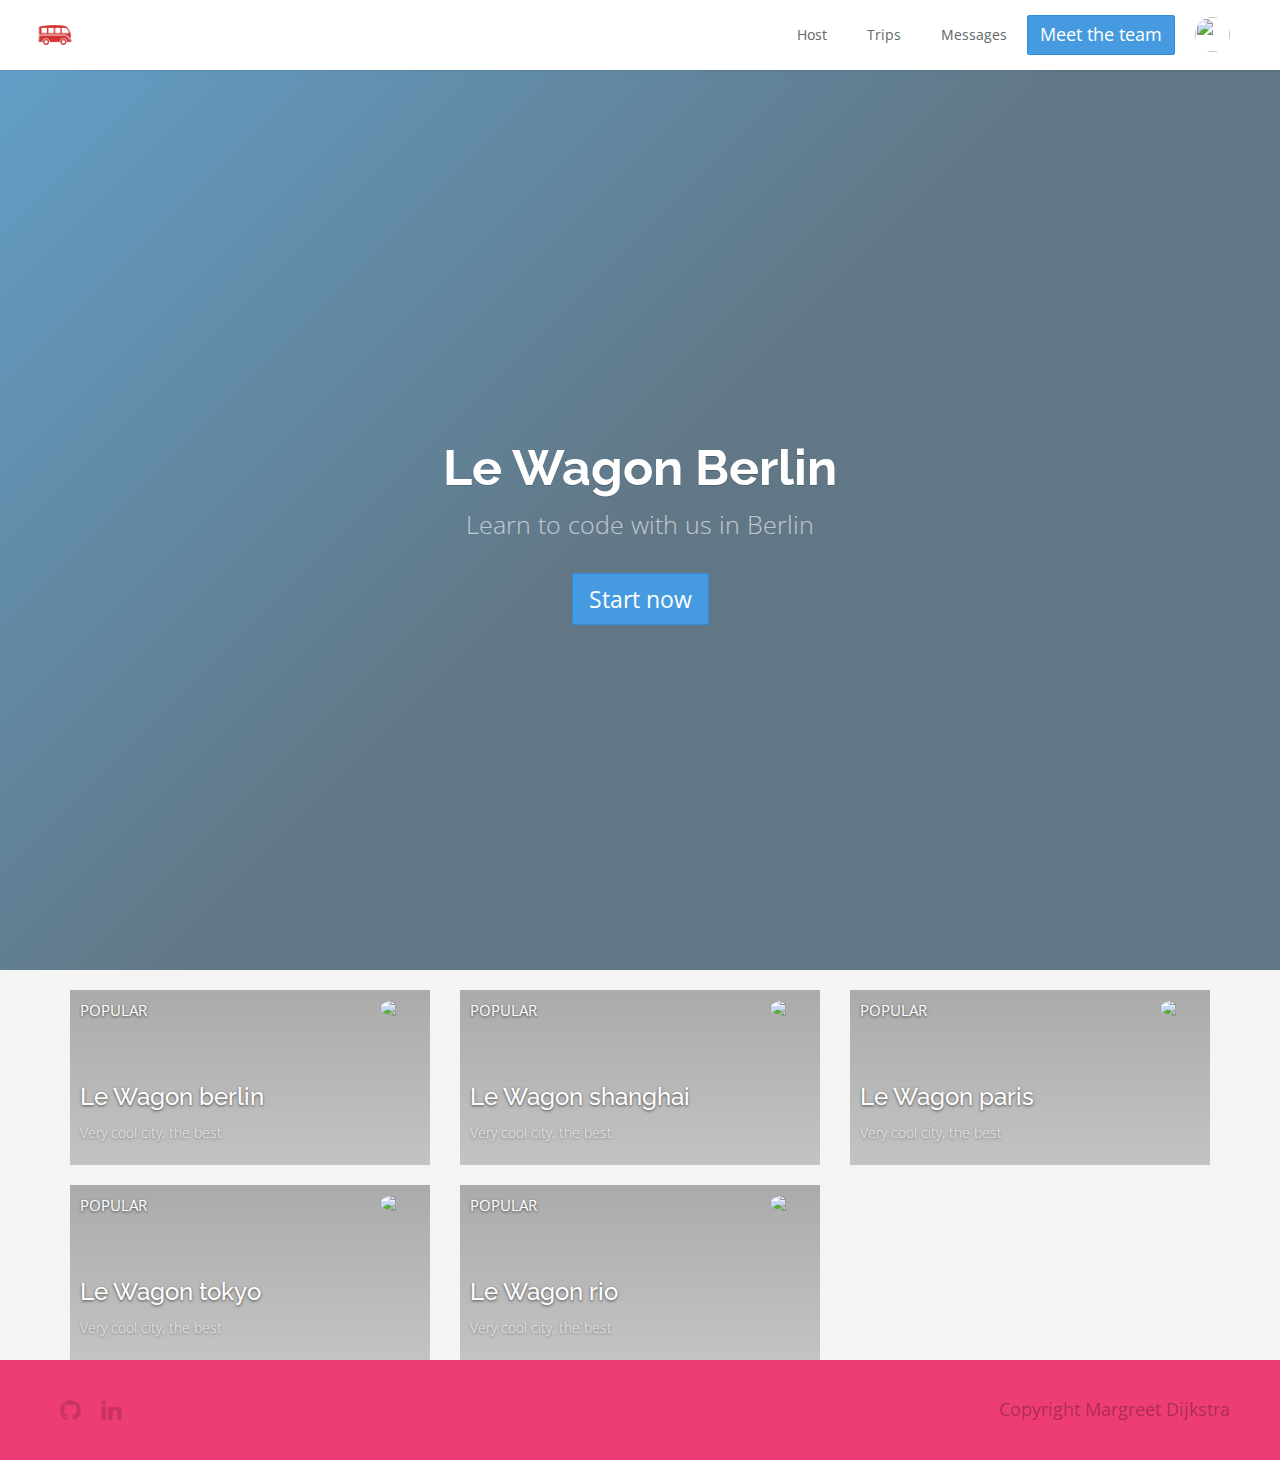
==== commit 3a71b2de: "Automated commit at 2018-08-07 09:35:36 UTC by middleman-deploy 2.0.0-alpha" ====
--- a/index.html
+++ b/index.html
@@ -6,21 +6,133 @@
     <meta name="viewport"
           content="width=device-width, initial-scale=1, shrink-to-fit=no">
     <!-- Use the title from a page's frontmatter if it has one -->
-    <title>Le Wagon - Middleman</title>
-    <link href="stylesheets/application-3c48b980.css" rel="stylesheet" />
+    <title>Margreet</title>
+    <link href="stylesheets/application-f7d0759e.css" rel="stylesheet" />
     <script src="javascripts/application-93de88c9.js"></script>
     <link href="images/favicon-f15af148.png" rel="icon" type="image/png" />
   </head>
   <body>
-    <div id="home">
-  <div class="home-content">
-    <img src="images/logo-acc9c0ec.png" width="200" alt="Logo" />
-    <p>
-      Middleman is now running!
-    </p>
-    <p class="about">
-      <a href="about.html">More about this template</a>
-    </p>
+    <div class="navbar-wagon">
+  <!-- Logo -->
+  <a href="/" class="navbar-wagon-brand">
+    <img src="images/logo-acc9c0ec.png" id="logo" alt="Logo" />
+  </a>
+
+  <!-- Right Navigation -->
+  <div class="navbar-wagon-right hidden-xs hidden-sm">
+
+    <a href="" class="navbar-wagon-item navbar-wagon-link">Host</a>
+    <a href="" class="navbar-wagon-item navbar-wagon-link">Trips</a>
+    <a href="" class="navbar-wagon-item navbar-wagon-link">Messages</a>
+    <a href="team.html" class="btn btn-primary">Meet the team</a>
+
+    <!-- Profile picture with dropdown list -->
+    <div class="navbar-wagon-item">
+      <div class="dropdown">
+        <img src="https://kitt.lewagon.com/placeholder/users/ssaunier" class="avatar dropdown-toggle" id="navbar-wagon-menu" data-toggle="dropdown">
+        <ul class="dropdown-menu dropdown-menu-right navbar-wagon-dropdown-menu">
+          <li><a href="#">Profile</a></li>
+          <li><a href="#">Dashboard</a></li>
+          <li><a href="#">Log Out</a></li>
+        </ul>
+      </div>
+    </div>
+  </div>
+
+  <!-- Dropdown appearing on mobile only -->
+  <div class="navbar-wagon-item hidden-md hidden-lg">
+    <div class="dropdown">
+      <i class="fa fa-bars dropdown-toggle" data-toggle="dropdown"></i>
+      <ul class="dropdown-menu dropdown-menu-right navbar-wagon-dropdown-menu">
+        <li><a href="#">Host</a></li>
+        <li><a href="#">Trips</a></li>
+        <li><a href="#">Messagese</a></li>
+      </ul>
+    </div>
+  </div>
+</div>
+
+    <!-- <div id="home"> -->
+  <div class="banner" style="background-image: linear-gradient(-225deg, rgba(0,101,168,0.6) 0%, rgba(0,36,61,0.6) 50%), url('https://kitt.lewagon.com/placeholder/cities/berlin');">
+  <div class="banner-content">
+    <h1>Le Wagon Berlin</h1>
+    <p>Learn to code with us in Berlin</p>
+    <a class="btn btn-primary btn-lg">Start now</a>
+  </div>
+</div>
+
+  <div class="container">
+    <div class="row">
+        <div class="col-xs-12 col-sm-4">
+          <div class="card" style="background-image: linear-gradient(rgba(0,0,0,0.3), rgba(0,0,0,0.2)), url('https://kitt.lewagon.com/placeholder/cities/berlin');">
+            <div class="card-category">Popular</div>
+            <div class="card-description">
+              <h2>Le Wagon berlin</h2>
+              <p>Very cool city, the best</p>
+            </div>
+            <img class="card-user" src="https://kitt.lewagon.com/placeholder/users/tgenaitay">
+            <a class="card-link" href="#" ></a>
+          </div>
+        </div>
+        <div class="col-xs-12 col-sm-4">
+          <div class="card" style="background-image: linear-gradient(rgba(0,0,0,0.3), rgba(0,0,0,0.2)), url('https://kitt.lewagon.com/placeholder/cities/shanghai');">
+            <div class="card-category">Popular</div>
+            <div class="card-description">
+              <h2>Le Wagon shanghai</h2>
+              <p>Very cool city, the best</p>
+            </div>
+            <img class="card-user" src="https://kitt.lewagon.com/placeholder/users/tgenaitay">
+            <a class="card-link" href="#" ></a>
+          </div>
+        </div>
+        <div class="col-xs-12 col-sm-4">
+          <div class="card" style="background-image: linear-gradient(rgba(0,0,0,0.3), rgba(0,0,0,0.2)), url('https://kitt.lewagon.com/placeholder/cities/paris');">
+            <div class="card-category">Popular</div>
+            <div class="card-description">
+              <h2>Le Wagon paris</h2>
+              <p>Very cool city, the best</p>
+            </div>
+            <img class="card-user" src="https://kitt.lewagon.com/placeholder/users/tgenaitay">
+            <a class="card-link" href="#" ></a>
+          </div>
+        </div>
+        <div class="col-xs-12 col-sm-4">
+          <div class="card" style="background-image: linear-gradient(rgba(0,0,0,0.3), rgba(0,0,0,0.2)), url('https://kitt.lewagon.com/placeholder/cities/tokyo');">
+            <div class="card-category">Popular</div>
+            <div class="card-description">
+              <h2>Le Wagon tokyo</h2>
+              <p>Very cool city, the best</p>
+            </div>
+            <img class="card-user" src="https://kitt.lewagon.com/placeholder/users/tgenaitay">
+            <a class="card-link" href="#" ></a>
+          </div>
+        </div>
+        <div class="col-xs-12 col-sm-4">
+          <div class="card" style="background-image: linear-gradient(rgba(0,0,0,0.3), rgba(0,0,0,0.2)), url('https://kitt.lewagon.com/placeholder/cities/rio');">
+            <div class="card-category">Popular</div>
+            <div class="card-description">
+              <h2>Le Wagon rio</h2>
+              <p>Very cool city, the best</p>
+            </div>
+            <img class="card-user" src="https://kitt.lewagon.com/placeholder/users/tgenaitay">
+            <a class="card-link" href="#" ></a>
+          </div>
+        </div>
+    </div>
+  </div>
+<!-- </div> -->
+
+
+    <div class="footer">
+  <div class="footer-links">
+    <a href="#"><i class="fa fa-github"></i></a>
+    <!-- <a href="#"><i class="fa fa-instagram"></i></a> -->
+    <!-- <a href="#"><i class="fa fa-facebook"></i></a> -->
+    <!-- <a href="#"><i class="fa fa-twitter"></i></a> -->
+    <a href="#"><i class="fa fa-linkedin"></i></a>
+  </div>
+  <div class="footer-copyright">
+    Copyright Margreet Dijkstra
   </div>
 </div>
 
--- a/stylesheets/application-f7d0759e.css
+++ b/stylesheets/application-f7d0759e.css
@@ -0,0 +1,8 @@
+@import url("https://fonts.googleapis.com/css?family=Open+Sans:400,300,700|Raleway:400,100,300,700,500");/*!
+ * Bootstrap v3.3.7 (http://getbootstrap.com)
+ * Copyright 2011-2016 Twitter, Inc.
+ * Licensed under MIT (https://github.com/twbs/bootstrap/blob/master/LICENSE)
+ *//*! normalize.css v3.0.3 | MIT License | github.com/necolas/normalize.css */html{font-family:sans-serif;-ms-text-size-adjust:100%;-webkit-text-size-adjust:100%}body{margin:0}article,aside,details,figcaption,figure,footer,header,hgroup,main,menu,nav,section,summary{display:block}audio,canvas,progress,video{display:inline-block;vertical-align:baseline}audio:not([controls]){display:none;height:0}[hidden],template{display:none}a{background-color:transparent}a:active,a:hover{outline:0}abbr[title]{border-bottom:1px dotted}b,strong{font-weight:bold}dfn{font-style:italic}h1{font-size:2em;margin:0.67em 0}mark{background:#ff0;color:#000}small{font-size:80%}sub,sup{font-size:75%;line-height:0;position:relative;vertical-align:baseline}sup{top:-0.5em}sub{bottom:-0.25em}img{border:0}svg:not(:root){overflow:hidden}figure{margin:1em 40px}hr{-webkit-box-sizing:content-box;box-sizing:content-box;height:0}pre{overflow:auto}code,kbd,pre,samp{font-family:monospace, monospace;font-size:1em}button,input,optgroup,select,textarea{color:inherit;font:inherit;margin:0}button{overflow:visible}button,select{text-transform:none}button,html input[type="button"],input[type="reset"],input[type="submit"]{-webkit-appearance:button;cursor:pointer}button[disabled],html input[disabled]{cursor:default}button::-moz-focus-inner,input::-moz-focus-inner{border:0;padding:0}input{line-height:normal}input[type="checkbox"],input[type="radio"]{-webkit-box-sizing:border-box;box-sizing:border-box;padding:0}input[type="number"]::-webkit-inner-spin-button,input[type="number"]::-webkit-outer-spin-button{height:auto}input[type="search"]{-webkit-appearance:textfield;-webkit-box-sizing:content-box;box-sizing:content-box}input[type="search"]::-webkit-search-cancel-button,input[type="search"]::-webkit-search-decoration{-webkit-appearance:none}fieldset{border:1px solid #c0c0c0;margin:0 2px;padding:0.35em 0.625em 0.75em}legend{border:0;padding:0}textarea{overflow:auto}optgroup{font-weight:bold}table{border-collapse:collapse;border-spacing:0}td,th{padding:0}/*! Source: https://github.com/h5bp/html5-boilerplate/blob/master/src/css/main.css */@media print{*,*:before,*:after{background:transparent !important;color:#000 !important;-webkit-box-shadow:none !important;box-shadow:none !important;text-shadow:none !important}a,a:visited{text-decoration:underline}a[href]:after{content:" (" attr(href) ")"}abbr[title]:after{content:" (" attr(title) ")"}a[href^="#"]:after,a[href^="javascript:"]:after{content:""}pre,blockquote{border:1px solid #999;page-break-inside:avoid}thead{display:table-header-group}tr,img{page-break-inside:avoid}img{max-width:100% !important}p,h2,h3{orphans:3;widows:3}h2,h3{page-break-after:avoid}.navbar{display:none}.btn>.caret,.dropup>.btn>.caret{border-top-color:#000 !important}.label{border:1px solid #000}.table{border-collapse:collapse !important}.table td,.table th{background-color:#fff !important}.table-bordered th,.table-bordered td{border:1px solid #ddd !important}}@font-face{font-family:'Glyphicons Halflings';src:url("../assets/bootstrap/glyphicons-halflings-regular-86b6f62b.eot");src:url("../assets/bootstrap/glyphicons-halflings-regular-86b6f62b.eot?#iefix") format("embedded-opentype"),url("../assets/bootstrap/glyphicons-halflings-regular-ca35b697.woff2") format("woff2"),url("../assets/bootstrap/glyphicons-halflings-regular-278e49a8.woff") format("woff"),url("../assets/bootstrap/glyphicons-halflings-regular-44bc1850.ttf") format("truetype"),url("../assets/bootstrap/glyphicons-halflings-regular-de51a849.svg#glyphicons_halflingsregular") format("svg")}.glyphicon{position:relative;top:1px;display:inline-block;font-family:'Glyphicons Halflings';font-style:normal;font-weight:normal;line-height:1;-webkit-font-smoothing:antialiased;-moz-osx-font-smoothing:grayscale}.glyphicon-asterisk:before{content:"\002a"}.glyphicon-plus:before{content:"\002b"}.glyphicon-euro:before,.glyphicon-eur:before{content:"\20ac"}.glyphicon-minus:before{content:"\2212"}.glyphicon-cloud:before{content:"\2601"}.glyphicon-envelope:before{content:"\2709"}.glyphicon-pencil:before{content:"\270f"}.glyphicon-glass:before{content:"\e001"}.glyphicon-music:before{content:"\e002"}.glyphicon-search:before{content:"\e003"}.glyphicon-heart:before{content:"\e005"}.glyphicon-star:before{content:"\e006"}.glyphicon-star-empty:before{content:"\e007"}.glyphicon-user:before{content:"\e008"}.glyphicon-film:before{content:"\e009"}.glyphicon-th-large:before{content:"\e010"}.glyphicon-th:before{content:"\e011"}.glyphicon-th-list:before{content:"\e012"}.glyphicon-ok:before{content:"\e013"}.glyphicon-remove:before{content:"\e014"}.glyphicon-zoom-in:before{content:"\e015"}.glyphicon-zoom-out:before{content:"\e016"}.glyphicon-off:before{content:"\e017"}.glyphicon-signal:before{content:"\e018"}.glyphicon-cog:before{content:"\e019"}.glyphicon-trash:before{content:"\e020"}.glyphicon-home:before{content:"\e021"}.glyphicon-file:before{content:"\e022"}.glyphicon-time:before{content:"\e023"}.glyphicon-road:before{content:"\e024"}.glyphicon-download-alt:before{content:"\e025"}.glyphicon-download:before{content:"\e026"}.glyphicon-upload:before{content:"\e027"}.glyphicon-inbox:before{content:"\e028"}.glyphicon-play-circle:before{content:"\e029"}.glyphicon-repeat:before{content:"\e030"}.glyphicon-refresh:before{content:"\e031"}.glyphicon-list-alt:before{content:"\e032"}.glyphicon-lock:before{content:"\e033"}.glyphicon-flag:before{content:"\e034"}.glyphicon-headphones:before{content:"\e035"}.glyphicon-volume-off:before{content:"\e036"}.glyphicon-volume-down:before{content:"\e037"}.glyphicon-volume-up:before{content:"\e038"}.glyphicon-qrcode:before{content:"\e039"}.glyphicon-barcode:before{content:"\e040"}.glyphicon-tag:before{content:"\e041"}.glyphicon-tags:before{content:"\e042"}.glyphicon-book:before{content:"\e043"}.glyphicon-bookmark:before{content:"\e044"}.glyphicon-print:before{content:"\e045"}.glyphicon-camera:before{content:"\e046"}.glyphicon-font:before{content:"\e047"}.glyphicon-bold:before{content:"\e048"}.glyphicon-italic:before{content:"\e049"}.glyphicon-text-height:before{content:"\e050"}.glyphicon-text-width:before{content:"\e051"}.glyphicon-align-left:before{content:"\e052"}.glyphicon-align-center:before{content:"\e053"}.glyphicon-align-right:before{content:"\e054"}.glyphicon-align-justify:before{content:"\e055"}.glyphicon-list:before{content:"\e056"}.glyphicon-indent-left:before{content:"\e057"}.glyphicon-indent-right:before{content:"\e058"}.glyphicon-facetime-video:before{content:"\e059"}.glyphicon-picture:before{content:"\e060"}.glyphicon-map-marker:before{content:"\e062"}.glyphicon-adjust:before{content:"\e063"}.glyphicon-tint:before{content:"\e064"}.glyphicon-edit:before{content:"\e065"}.glyphicon-share:before{content:"\e066"}.glyphicon-check:before{content:"\e067"}.glyphicon-move:before{content:"\e068"}.glyphicon-step-backward:before{content:"\e069"}.glyphicon-fast-backward:before{content:"\e070"}.glyphicon-backward:before{content:"\e071"}.glyphicon-play:before{content:"\e072"}.glyphicon-pause:before{content:"\e073"}.glyphicon-stop:before{content:"\e074"}.glyphicon-forward:before{content:"\e075"}.glyphicon-fast-forward:before{content:"\e076"}.glyphicon-step-forward:before{content:"\e077"}.glyphicon-eject:before{content:"\e078"}.glyphicon-chevron-left:before{content:"\e079"}.glyphicon-chevron-right:before{content:"\e080"}.glyphicon-plus-sign:before{content:"\e081"}.glyphicon-minus-sign:before{content:"\e082"}.glyphicon-remove-sign:before{content:"\e083"}.glyphicon-ok-sign:before{content:"\e084"}.glyphicon-question-sign:before{content:"\e085"}.glyphicon-info-sign:before{content:"\e086"}.glyphicon-screenshot:before{content:"\e087"}.glyphicon-remove-circle:before{content:"\e088"}.glyphicon-ok-circle:before{content:"\e089"}.glyphicon-ban-circle:before{content:"\e090"}.glyphicon-arrow-left:before{content:"\e091"}.glyphicon-arrow-right:before{content:"\e092"}.glyphicon-arrow-up:before{content:"\e093"}.glyphicon-arrow-down:before{content:"\e094"}.glyphicon-share-alt:before{content:"\e095"}.glyphicon-resize-full:before{content:"\e096"}.glyphicon-resize-small:before{content:"\e097"}.glyphicon-exclamation-sign:before{content:"\e101"}.glyphicon-gift:before{content:"\e102"}.glyphicon-leaf:before{content:"\e103"}.glyphicon-fire:before{content:"\e104"}.glyphicon-eye-open:before{content:"\e105"}.glyphicon-eye-close:before{content:"\e106"}.glyphicon-warning-sign:before{content:"\e107"}.glyphicon-plane:before{content:"\e108"}.glyphicon-calendar:before{content:"\e109"}.glyphicon-random:before{content:"\e110"}.glyphicon-comment:before{content:"\e111"}.glyphicon-magnet:before{content:"\e112"}.glyphicon-chevron-up:before{content:"\e113"}.glyphicon-chevron-down:before{content:"\e114"}.glyphicon-retweet:before{content:"\e115"}.glyphicon-shopping-cart:before{content:"\e116"}.glyphicon-folder-close:before{content:"\e117"}.glyphicon-folder-open:before{content:"\e118"}.glyphicon-resize-vertical:before{content:"\e119"}.glyphicon-resize-horizontal:before{content:"\e120"}.glyphicon-hdd:before{content:"\e121"}.glyphicon-bullhorn:before{content:"\e122"}.glyphicon-bell:before{content:"\e123"}.glyphicon-certificate:before{content:"\e124"}.glyphicon-thumbs-up:before{content:"\e125"}.glyphicon-thumbs-down:before{content:"\e126"}.glyphicon-hand-right:before{content:"\e127"}.glyphicon-hand-left:before{content:"\e128"}.glyphicon-hand-up:before{content:"\e129"}.glyphicon-hand-down:before{content:"\e130"}.glyphicon-circle-arrow-right:before{content:"\e131"}.glyphicon-circle-arrow-left:before{content:"\e132"}.glyphicon-circle-arrow-up:before{content:"\e133"}.glyphicon-circle-arrow-down:before{content:"\e134"}.glyphicon-globe:before{content:"\e135"}.glyphicon-wrench:before{content:"\e136"}.glyphicon-tasks:before{content:"\e137"}.glyphicon-filter:before{content:"\e138"}.glyphicon-briefcase:before{content:"\e139"}.glyphicon-fullscreen:before{content:"\e140"}.glyphicon-dashboard:before{content:"\e141"}.glyphicon-paperclip:before{content:"\e142"}.glyphicon-heart-empty:before{content:"\e143"}.glyphicon-link:before{content:"\e144"}.glyphicon-phone:before{content:"\e145"}.glyphicon-pushpin:before{content:"\e146"}.glyphicon-usd:before{content:"\e148"}.glyphicon-gbp:before{content:"\e149"}.glyphicon-sort:before{content:"\e150"}.glyphicon-sort-by-alphabet:before{content:"\e151"}.glyphicon-sort-by-alphabet-alt:before{content:"\e152"}.glyphicon-sort-by-order:before{content:"\e153"}.glyphicon-sort-by-order-alt:before{content:"\e154"}.glyphicon-sort-by-attributes:before{content:"\e155"}.glyphicon-sort-by-attributes-alt:before{content:"\e156"}.glyphicon-unchecked:before{content:"\e157"}.glyphicon-expand:before{content:"\e158"}.glyphicon-collapse-down:before{content:"\e159"}.glyphicon-collapse-up:before{content:"\e160"}.glyphicon-log-in:before{content:"\e161"}.glyphicon-flash:before{content:"\e162"}.glyphicon-log-out:before{content:"\e163"}.glyphicon-new-window:before{content:"\e164"}.glyphicon-record:before{content:"\e165"}.glyphicon-save:before{content:"\e166"}.glyphicon-open:before{content:"\e167"}.glyphicon-saved:before{content:"\e168"}.glyphicon-import:before{content:"\e169"}.glyphicon-export:before{content:"\e170"}.glyphicon-send:before{content:"\e171"}.glyphicon-floppy-disk:before{content:"\e172"}.glyphicon-floppy-saved:before{content:"\e173"}.glyphicon-floppy-remove:before{content:"\e174"}.glyphicon-floppy-save:before{content:"\e175"}.glyphicon-floppy-open:before{content:"\e176"}.glyphicon-credit-card:before{content:"\e177"}.glyphicon-transfer:before{content:"\e178"}.glyphicon-cutlery:before{content:"\e179"}.glyphicon-header:before{content:"\e180"}.glyphicon-compressed:before{content:"\e181"}.glyphicon-earphone:before{content:"\e182"}.glyphicon-phone-alt:before{content:"\e183"}.glyphicon-tower:before{content:"\e184"}.glyphicon-stats:before{content:"\e185"}.glyphicon-sd-video:before{content:"\e186"}.glyphicon-hd-video:before{content:"\e187"}.glyphicon-subtitles:before{content:"\e188"}.glyphicon-sound-stereo:before{content:"\e189"}.glyphicon-sound-dolby:before{content:"\e190"}.glyphicon-sound-5-1:before{content:"\e191"}.glyphicon-sound-6-1:before{content:"\e192"}.glyphicon-sound-7-1:before{content:"\e193"}.glyphicon-copyright-mark:before{content:"\e194"}.glyphicon-registration-mark:before{content:"\e195"}.glyphicon-cloud-download:before{content:"\e197"}.glyphicon-cloud-upload:before{content:"\e198"}.glyphicon-tree-conifer:before{content:"\e199"}.glyphicon-tree-deciduous:before{content:"\e200"}.glyphicon-cd:before{content:"\e201"}.glyphicon-save-file:before{content:"\e202"}.glyphicon-open-file:before{content:"\e203"}.glyphicon-level-up:before{content:"\e204"}.glyphicon-copy:before{content:"\e205"}.glyphicon-paste:before{content:"\e206"}.glyphicon-alert:before{content:"\e209"}.glyphicon-equalizer:before{content:"\e210"}.glyphicon-king:before{content:"\e211"}.glyphicon-queen:before{content:"\e212"}.glyphicon-pawn:before{content:"\e213"}.glyphicon-bishop:before{content:"\e214"}.glyphicon-knight:before{content:"\e215"}.glyphicon-baby-formula:before{content:"\e216"}.glyphicon-tent:before{content:"\26fa"}.glyphicon-blackboard:before{content:"\e218"}.glyphicon-bed:before{content:"\e219"}.glyphicon-apple:before{content:"\f8ff"}.glyphicon-erase:before{content:"\e221"}.glyphicon-hourglass:before{content:"\231b"}.glyphicon-lamp:before{content:"\e223"}.glyphicon-duplicate:before{content:"\e224"}.glyphicon-piggy-bank:before{content:"\e225"}.glyphicon-scissors:before{content:"\e226"}.glyphicon-bitcoin:before{content:"\e227"}.glyphicon-btc:before{content:"\e227"}.glyphicon-xbt:before{content:"\e227"}.glyphicon-yen:before{content:"\00a5"}.glyphicon-jpy:before{content:"\00a5"}.glyphicon-ruble:before{content:"\20bd"}.glyphicon-rub:before{content:"\20bd"}.glyphicon-scale:before{content:"\e230"}.glyphicon-ice-lolly:before{content:"\e231"}.glyphicon-ice-lolly-tasted:before{content:"\e232"}.glyphicon-education:before{content:"\e233"}.glyphicon-option-horizontal:before{content:"\e234"}.glyphicon-option-vertical:before{content:"\e235"}.glyphicon-menu-hamburger:before{content:"\e236"}.glyphicon-modal-window:before{content:"\e237"}.glyphicon-oil:before{content:"\e238"}.glyphicon-grain:before{content:"\e239"}.glyphicon-sunglasses:before{content:"\e240"}.glyphicon-text-size:before{content:"\e241"}.glyphicon-text-color:before{content:"\e242"}.glyphicon-text-background:before{content:"\e243"}.glyphicon-object-align-top:before{content:"\e244"}.glyphicon-object-align-bottom:before{content:"\e245"}.glyphicon-object-align-horizontal:before{content:"\e246"}.glyphicon-object-align-left:before{content:"\e247"}.glyphicon-object-align-vertical:before{content:"\e248"}.glyphicon-object-align-right:before{content:"\e249"}.glyphicon-triangle-right:before{content:"\e250"}.glyphicon-triangle-left:before{content:"\e251"}.glyphicon-triangle-bottom:before{content:"\e252"}.glyphicon-triangle-top:before{content:"\e253"}.glyphicon-console:before{content:"\e254"}.glyphicon-superscript:before{content:"\e255"}.glyphicon-subscript:before{content:"\e256"}.glyphicon-menu-left:before{content:"\e257"}.glyphicon-menu-right:before{content:"\e258"}.glyphicon-menu-down:before{content:"\e259"}.glyphicon-menu-up:before{content:"\e260"}*{-webkit-box-sizing:border-box;box-sizing:border-box}*:before,*:after{-webkit-box-sizing:border-box;box-sizing:border-box}html{font-size:10px;-webkit-tap-highlight-color:transparent}body{font-family:"Open Sans", "Helvetica", "sans-serif";font-size:18px;line-height:1.42857143;color:#333333;background-color:#F4F4F4}input,button,select,textarea{font-family:inherit;font-size:inherit;line-height:inherit}a{color:#469AE0;text-decoration:none}a:hover,a:focus{color:#1f74ba;text-decoration:underline}a:focus{outline:5px auto -webkit-focus-ring-color;outline-offset:-2px}figure{margin:0}img{vertical-align:middle}.img-responsive{display:block;max-width:100%;height:auto}.img-rounded{border-radius:2px}.img-thumbnail{padding:4px;line-height:1.42857143;background-color:#F4F4F4;border:1px solid #ddd;border-radius:2px;-webkit-transition:all 0.2s ease-in-out;transition:all 0.2s ease-in-out;display:inline-block;max-width:100%;height:auto}.img-circle{border-radius:50%}hr{margin-top:25px;margin-bottom:25px;border:0;border-top:1px solid #eeeeee}.sr-only{position:absolute;width:1px;height:1px;margin:-1px;padding:0;overflow:hidden;clip:rect(0, 0, 0, 0);border:0}.sr-only-focusable:active,.sr-only-focusable:focus{position:static;width:auto;height:auto;margin:0;overflow:visible;clip:auto}[role="button"]{cursor:pointer}h1,h2,h3,h4,h5,h6,.h1,.h2,.h3,.h4,.h5,.h6{font-family:"Raleway", "Helvetica", "sans-serif";font-weight:500;line-height:1.1;color:inherit}h1 small,h1 .small,h2 small,h2 .small,h3 small,h3 .small,h4 small,h4 .small,h5 small,h5 .small,h6 small,h6 .small,.h1 small,.h1 .small,.h2 small,.h2 .small,.h3 small,.h3 .small,.h4 small,.h4 .small,.h5 small,.h5 .small,.h6 small,.h6 .small{font-weight:normal;line-height:1;color:#777777}h1,.h1,h2,.h2,h3,.h3{margin-top:25px;margin-bottom:12.5px}h1 small,h1 .small,.h1 small,.h1 .small,h2 small,h2 .small,.h2 small,.h2 .small,h3 small,h3 .small,.h3 small,.h3 .small{font-size:65%}h4,.h4,h5,.h5,h6,.h6{margin-top:12.5px;margin-bottom:12.5px}h4 small,h4 .small,.h4 small,.h4 .small,h5 small,h5 .small,.h5 small,.h5 .small,h6 small,h6 .small,.h6 small,.h6 .small{font-size:75%}h1,.h1{font-size:46px}h2,.h2{font-size:38px}h3,.h3{font-size:31px}h4,.h4{font-size:23px}h5,.h5{font-size:18px}h6,.h6{font-size:16px}p{margin:0 0 12.5px}.lead{margin-bottom:25px;font-size:20px;font-weight:300;line-height:1.4}@media (min-width: 768px){.lead{font-size:27px}}small,.small{font-size:88%}mark,.mark{background-color:#fcf8e3;padding:.2em}.text-left{text-align:left}.text-right{text-align:right}.text-center{text-align:center}.text-justify{text-align:justify}.text-nowrap{white-space:nowrap}.text-lowercase{text-transform:lowercase}.text-uppercase,.initialism{text-transform:uppercase}.text-capitalize{text-transform:capitalize}.text-muted{color:#777777}.text-primary{color:#469AE0}a.text-primary:hover,a.text-primary:focus{color:#2381d0}.text-success{color:#3c763d}a.text-success:hover,a.text-success:focus{color:#2b542c}.text-info{color:#31708f}a.text-info:hover,a.text-info:focus{color:#245269}.text-warning{color:#8a6d3b}a.text-warning:hover,a.text-warning:focus{color:#66512c}.text-danger{color:#a94442}a.text-danger:hover,a.text-danger:focus{color:#843534}.bg-primary{color:#fff}.bg-primary{background-color:#469AE0}a.bg-primary:hover,a.bg-primary:focus{background-color:#2381d0}.bg-success{background-color:#dff0d8}a.bg-success:hover,a.bg-success:focus{background-color:#c1e2b3}.bg-info{background-color:#d9edf7}a.bg-info:hover,a.bg-info:focus{background-color:#afd9ee}.bg-warning{background-color:#fcf8e3}a.bg-warning:hover,a.bg-warning:focus{background-color:#f7ecb5}.bg-danger{background-color:#f2dede}a.bg-danger:hover,a.bg-danger:focus{background-color:#e4b9b9}.page-header{padding-bottom:11.5px;margin:50px 0 25px;border-bottom:1px solid #eeeeee}ul,ol{margin-top:0;margin-bottom:12.5px}ul ul,ul ol,ol ul,ol ol{margin-bottom:0}.list-unstyled{padding-left:0;list-style:none}.list-inline{padding-left:0;list-style:none;margin-left:-5px}.list-inline>li{display:inline-block;padding-left:5px;padding-right:5px}dl{margin-top:0;margin-bottom:25px}dt,dd{line-height:1.42857143}dt{font-weight:bold}dd{margin-left:0}.dl-horizontal dd:before,.dl-horizontal dd:after{content:" ";display:table}.dl-horizontal dd:after{clear:both}@media (min-width: 768px){.dl-horizontal dt{float:left;width:160px;clear:left;text-align:right;overflow:hidden;text-overflow:ellipsis;white-space:nowrap}.dl-horizontal dd{margin-left:180px}}abbr[title],abbr[data-original-title]{cursor:help;border-bottom:1px dotted #777777}.initialism{font-size:90%}blockquote{padding:12.5px 25px;margin:0 0 25px;font-size:22.5px;border-left:5px solid #eeeeee}blockquote p:last-child,blockquote ul:last-child,blockquote ol:last-child{margin-bottom:0}blockquote footer,blockquote small,blockquote .small{display:block;font-size:80%;line-height:1.42857143;color:#777777}blockquote footer:before,blockquote small:before,blockquote .small:before{content:'\2014 \00A0'}.blockquote-reverse,blockquote.pull-right{padding-right:15px;padding-left:0;border-right:5px solid #eeeeee;border-left:0;text-align:right}.blockquote-reverse footer:before,.blockquote-reverse small:before,.blockquote-reverse .small:before,blockquote.pull-right footer:before,blockquote.pull-right small:before,blockquote.pull-right .small:before{content:''}.blockquote-reverse footer:after,.blockquote-reverse small:after,.blockquote-reverse .small:after,blockquote.pull-right footer:after,blockquote.pull-right small:after,blockquote.pull-right .small:after{content:'\00A0 \2014'}address{margin-bottom:25px;font-style:normal;line-height:1.42857143}code,kbd,pre,samp{font-family:Menlo, Monaco, Consolas, "Courier New", monospace}code{padding:2px 4px;font-size:90%;color:#c7254e;background-color:#f9f2f4;border-radius:2px}kbd{padding:2px 4px;font-size:90%;color:#fff;background-color:#333;border-radius:2px;-webkit-box-shadow:inset 0 -1px 0 rgba(0,0,0,0.25);box-shadow:inset 0 -1px 0 rgba(0,0,0,0.25)}kbd kbd{padding:0;font-size:100%;font-weight:bold;-webkit-box-shadow:none;box-shadow:none}pre{display:block;padding:12px;margin:0 0 12.5px;font-size:17px;line-height:1.42857143;word-break:break-all;word-wrap:break-word;color:#333333;background-color:#f5f5f5;border:1px solid #ccc;border-radius:2px}pre code{padding:0;font-size:inherit;color:inherit;white-space:pre-wrap;background-color:transparent;border-radius:0}.pre-scrollable{max-height:340px;overflow-y:scroll}.container{margin-right:auto;margin-left:auto;padding-left:15px;padding-right:15px}.container:before,.container:after{content:" ";display:table}.container:after{clear:both}@media (min-width: 768px){.container{width:750px}}@media (min-width: 992px){.container{width:970px}}@media (min-width: 1200px){.container{width:1170px}}.container-fluid{margin-right:auto;margin-left:auto;padding-left:15px;padding-right:15px}.container-fluid:before,.container-fluid:after{content:" ";display:table}.container-fluid:after{clear:both}.row{margin-left:-15px;margin-right:-15px}.row:before,.row:after{content:" ";display:table}.row:after{clear:both}.col-xs-1,.col-sm-1,.col-md-1,.col-lg-1,.col-xs-2,.col-sm-2,.col-md-2,.col-lg-2,.col-xs-3,.col-sm-3,.col-md-3,.col-lg-3,.col-xs-4,.col-sm-4,.col-md-4,.col-lg-4,.col-xs-5,.col-sm-5,.col-md-5,.col-lg-5,.col-xs-6,.col-sm-6,.col-md-6,.col-lg-6,.col-xs-7,.col-sm-7,.col-md-7,.col-lg-7,.col-xs-8,.col-sm-8,.col-md-8,.col-lg-8,.col-xs-9,.col-sm-9,.col-md-9,.col-lg-9,.col-xs-10,.col-sm-10,.col-md-10,.col-lg-10,.col-xs-11,.col-sm-11,.col-md-11,.col-lg-11,.col-xs-12,.col-sm-12,.col-md-12,.col-lg-12{position:relative;min-height:1px;padding-left:15px;padding-right:15px}.col-xs-1,.col-xs-2,.col-xs-3,.col-xs-4,.col-xs-5,.col-xs-6,.col-xs-7,.col-xs-8,.col-xs-9,.col-xs-10,.col-xs-11,.col-xs-12{float:left}.col-xs-1{width:8.33333333%}.col-xs-2{width:16.66666667%}.col-xs-3{width:25%}.col-xs-4{width:33.33333333%}.col-xs-5{width:41.66666667%}.col-xs-6{width:50%}.col-xs-7{width:58.33333333%}.col-xs-8{width:66.66666667%}.col-xs-9{width:75%}.col-xs-10{width:83.33333333%}.col-xs-11{width:91.66666667%}.col-xs-12{width:100%}.col-xs-pull-0{right:auto}.col-xs-pull-1{right:8.33333333%}.col-xs-pull-2{right:16.66666667%}.col-xs-pull-3{right:25%}.col-xs-pull-4{right:33.33333333%}.col-xs-pull-5{right:41.66666667%}.col-xs-pull-6{right:50%}.col-xs-pull-7{right:58.33333333%}.col-xs-pull-8{right:66.66666667%}.col-xs-pull-9{right:75%}.col-xs-pull-10{right:83.33333333%}.col-xs-pull-11{right:91.66666667%}.col-xs-pull-12{right:100%}.col-xs-push-0{left:auto}.col-xs-push-1{left:8.33333333%}.col-xs-push-2{left:16.66666667%}.col-xs-push-3{left:25%}.col-xs-push-4{left:33.33333333%}.col-xs-push-5{left:41.66666667%}.col-xs-push-6{left:50%}.col-xs-push-7{left:58.33333333%}.col-xs-push-8{left:66.66666667%}.col-xs-push-9{left:75%}.col-xs-push-10{left:83.33333333%}.col-xs-push-11{left:91.66666667%}.col-xs-push-12{left:100%}.col-xs-offset-0{margin-left:0%}.col-xs-offset-1{margin-left:8.33333333%}.col-xs-offset-2{margin-left:16.66666667%}.col-xs-offset-3{margin-left:25%}.col-xs-offset-4{margin-left:33.33333333%}.col-xs-offset-5{margin-left:41.66666667%}.col-xs-offset-6{margin-left:50%}.col-xs-offset-7{margin-left:58.33333333%}.col-xs-offset-8{margin-left:66.66666667%}.col-xs-offset-9{margin-left:75%}.col-xs-offset-10{margin-left:83.33333333%}.col-xs-offset-11{margin-left:91.66666667%}.col-xs-offset-12{margin-left:100%}@media (min-width: 768px){.col-sm-1,.col-sm-2,.col-sm-3,.col-sm-4,.col-sm-5,.col-sm-6,.col-sm-7,.col-sm-8,.col-sm-9,.col-sm-10,.col-sm-11,.col-sm-12{float:left}.col-sm-1{width:8.33333333%}.col-sm-2{width:16.66666667%}.col-sm-3{width:25%}.col-sm-4{width:33.33333333%}.col-sm-5{width:41.66666667%}.col-sm-6{width:50%}.col-sm-7{width:58.33333333%}.col-sm-8{width:66.66666667%}.col-sm-9{width:75%}.col-sm-10{width:83.33333333%}.col-sm-11{width:91.66666667%}.col-sm-12{width:100%}.col-sm-pull-0{right:auto}.col-sm-pull-1{right:8.33333333%}.col-sm-pull-2{right:16.66666667%}.col-sm-pull-3{right:25%}.col-sm-pull-4{right:33.33333333%}.col-sm-pull-5{right:41.66666667%}.col-sm-pull-6{right:50%}.col-sm-pull-7{right:58.33333333%}.col-sm-pull-8{right:66.66666667%}.col-sm-pull-9{right:75%}.col-sm-pull-10{right:83.33333333%}.col-sm-pull-11{right:91.66666667%}.col-sm-pull-12{right:100%}.col-sm-push-0{left:auto}.col-sm-push-1{left:8.33333333%}.col-sm-push-2{left:16.66666667%}.col-sm-push-3{left:25%}.col-sm-push-4{left:33.33333333%}.col-sm-push-5{left:41.66666667%}.col-sm-push-6{left:50%}.col-sm-push-7{left:58.33333333%}.col-sm-push-8{left:66.66666667%}.col-sm-push-9{left:75%}.col-sm-push-10{left:83.33333333%}.col-sm-push-11{left:91.66666667%}.col-sm-push-12{left:100%}.col-sm-offset-0{margin-left:0%}.col-sm-offset-1{margin-left:8.33333333%}.col-sm-offset-2{margin-left:16.66666667%}.col-sm-offset-3{margin-left:25%}.col-sm-offset-4{margin-left:33.33333333%}.col-sm-offset-5{margin-left:41.66666667%}.col-sm-offset-6{margin-left:50%}.col-sm-offset-7{margin-left:58.33333333%}.col-sm-offset-8{margin-left:66.66666667%}.col-sm-offset-9{margin-left:75%}.col-sm-offset-10{margin-left:83.33333333%}.col-sm-offset-11{margin-left:91.66666667%}.col-sm-offset-12{margin-left:100%}}@media (min-width: 992px){.col-md-1,.col-md-2,.col-md-3,.col-md-4,.col-md-5,.col-md-6,.col-md-7,.col-md-8,.col-md-9,.col-md-10,.col-md-11,.col-md-12{float:left}.col-md-1{width:8.33333333%}.col-md-2{width:16.66666667%}.col-md-3{width:25%}.col-md-4{width:33.33333333%}.col-md-5{width:41.66666667%}.col-md-6{width:50%}.col-md-7{width:58.33333333%}.col-md-8{width:66.66666667%}.col-md-9{width:75%}.col-md-10{width:83.33333333%}.col-md-11{width:91.66666667%}.col-md-12{width:100%}.col-md-pull-0{right:auto}.col-md-pull-1{right:8.33333333%}.col-md-pull-2{right:16.66666667%}.col-md-pull-3{right:25%}.col-md-pull-4{right:33.33333333%}.col-md-pull-5{right:41.66666667%}.col-md-pull-6{right:50%}.col-md-pull-7{right:58.33333333%}.col-md-pull-8{right:66.66666667%}.col-md-pull-9{right:75%}.col-md-pull-10{right:83.33333333%}.col-md-pull-11{right:91.66666667%}.col-md-pull-12{right:100%}.col-md-push-0{left:auto}.col-md-push-1{left:8.33333333%}.col-md-push-2{left:16.66666667%}.col-md-push-3{left:25%}.col-md-push-4{left:33.33333333%}.col-md-push-5{left:41.66666667%}.col-md-push-6{left:50%}.col-md-push-7{left:58.33333333%}.col-md-push-8{left:66.66666667%}.col-md-push-9{left:75%}.col-md-push-10{left:83.33333333%}.col-md-push-11{left:91.66666667%}.col-md-push-12{left:100%}.col-md-offset-0{margin-left:0%}.col-md-offset-1{margin-left:8.33333333%}.col-md-offset-2{margin-left:16.66666667%}.col-md-offset-3{margin-left:25%}.col-md-offset-4{margin-left:33.33333333%}.col-md-offset-5{margin-left:41.66666667%}.col-md-offset-6{margin-left:50%}.col-md-offset-7{margin-left:58.33333333%}.col-md-offset-8{margin-left:66.66666667%}.col-md-offset-9{margin-left:75%}.col-md-offset-10{margin-left:83.33333333%}.col-md-offset-11{margin-left:91.66666667%}.col-md-offset-12{margin-left:100%}}@media (min-width: 1200px){.col-lg-1,.col-lg-2,.col-lg-3,.col-lg-4,.col-lg-5,.col-lg-6,.col-lg-7,.col-lg-8,.col-lg-9,.col-lg-10,.col-lg-11,.col-lg-12{float:left}.col-lg-1{width:8.33333333%}.col-lg-2{width:16.66666667%}.col-lg-3{width:25%}.col-lg-4{width:33.33333333%}.col-lg-5{width:41.66666667%}.col-lg-6{width:50%}.col-lg-7{width:58.33333333%}.col-lg-8{width:66.66666667%}.col-lg-9{width:75%}.col-lg-10{width:83.33333333%}.col-lg-11{width:91.66666667%}.col-lg-12{width:100%}.col-lg-pull-0{right:auto}.col-lg-pull-1{right:8.33333333%}.col-lg-pull-2{right:16.66666667%}.col-lg-pull-3{right:25%}.col-lg-pull-4{right:33.33333333%}.col-lg-pull-5{right:41.66666667%}.col-lg-pull-6{right:50%}.col-lg-pull-7{right:58.33333333%}.col-lg-pull-8{right:66.66666667%}.col-lg-pull-9{right:75%}.col-lg-pull-10{right:83.33333333%}.col-lg-pull-11{right:91.66666667%}.col-lg-pull-12{right:100%}.col-lg-push-0{left:auto}.col-lg-push-1{left:8.33333333%}.col-lg-push-2{left:16.66666667%}.col-lg-push-3{left:25%}.col-lg-push-4{left:33.33333333%}.col-lg-push-5{left:41.66666667%}.col-lg-push-6{left:50%}.col-lg-push-7{left:58.33333333%}.col-lg-push-8{left:66.66666667%}.col-lg-push-9{left:75%}.col-lg-push-10{left:83.33333333%}.col-lg-push-11{left:91.66666667%}.col-lg-push-12{left:100%}.col-lg-offset-0{margin-left:0%}.col-lg-offset-1{margin-left:8.33333333%}.col-lg-offset-2{margin-left:16.66666667%}.col-lg-offset-3{margin-left:25%}.col-lg-offset-4{margin-left:33.33333333%}.col-lg-offset-5{margin-left:41.66666667%}.col-lg-offset-6{margin-left:50%}.col-lg-offset-7{margin-left:58.33333333%}.col-lg-offset-8{margin-left:66.66666667%}.col-lg-offset-9{margin-left:75%}.col-lg-offset-10{margin-left:83.33333333%}.col-lg-offset-11{margin-left:91.66666667%}.col-lg-offset-12{margin-left:100%}}table{background-color:transparent}caption{padding-top:8px;padding-bottom:8px;color:#777777;text-align:left}th{text-align:left}.table{width:100%;max-width:100%;margin-bottom:25px}.table>thead>tr>th,.table>thead>tr>td,.table>tbody>tr>th,.table>tbody>tr>td,.table>tfoot>tr>th,.table>tfoot>tr>td{padding:8px;line-height:1.42857143;vertical-align:top;border-top:1px solid #ddd}.table>thead>tr>th{vertical-align:bottom;border-bottom:2px solid #ddd}.table>caption+thead>tr:first-child>th,.table>caption+thead>tr:first-child>td,.table>colgroup+thead>tr:first-child>th,.table>colgroup+thead>tr:first-child>td,.table>thead:first-child>tr:first-child>th,.table>thead:first-child>tr:first-child>td{border-top:0}.table>tbody+tbody{border-top:2px solid #ddd}.table .table{background-color:#F4F4F4}.table-condensed>thead>tr>th,.table-condensed>thead>tr>td,.table-condensed>tbody>tr>th,.table-condensed>tbody>tr>td,.table-condensed>tfoot>tr>th,.table-condensed>tfoot>tr>td{padding:5px}.table-bordered{border:1px solid #ddd}.table-bordered>thead>tr>th,.table-bordered>thead>tr>td,.table-bordered>tbody>tr>th,.table-bordered>tbody>tr>td,.table-bordered>tfoot>tr>th,.table-bordered>tfoot>tr>td{border:1px solid #ddd}.table-bordered>thead>tr>th,.table-bordered>thead>tr>td{border-bottom-width:2px}.table-striped>tbody>tr:nth-of-type(odd){background-color:#f9f9f9}.table-hover>tbody>tr:hover{background-color:#f5f5f5}table col[class*="col-"]{position:static;float:none;display:table-column}table td[class*="col-"],table th[class*="col-"]{position:static;float:none;display:table-cell}.table>thead>tr>td.active,.table>thead>tr>th.active,.table>thead>tr.active>td,.table>thead>tr.active>th,.table>tbody>tr>td.active,.table>tbody>tr>th.active,.table>tbody>tr.active>td,.table>tbody>tr.active>th,.table>tfoot>tr>td.active,.table>tfoot>tr>th.active,.table>tfoot>tr.active>td,.table>tfoot>tr.active>th{background-color:#f5f5f5}.table-hover>tbody>tr>td.active:hover,.table-hover>tbody>tr>th.active:hover,.table-hover>tbody>tr.active:hover>td,.table-hover>tbody>tr:hover>.active,.table-hover>tbody>tr.active:hover>th{background-color:#e8e8e8}.table>thead>tr>td.success,.table>thead>tr>th.success,.table>thead>tr.success>td,.table>thead>tr.success>th,.table>tbody>tr>td.success,.table>tbody>tr>th.success,.table>tbody>tr.success>td,.table>tbody>tr.success>th,.table>tfoot>tr>td.success,.table>tfoot>tr>th.success,.table>tfoot>tr.success>td,.table>tfoot>tr.success>th{background-color:#dff0d8}.table-hover>tbody>tr>td.success:hover,.table-hover>tbody>tr>th.success:hover,.table-hover>tbody>tr.success:hover>td,.table-hover>tbody>tr:hover>.success,.table-hover>tbody>tr.success:hover>th{background-color:#d0e9c6}.table>thead>tr>td.info,.table>thead>tr>th.info,.table>thead>tr.info>td,.table>thead>tr.info>th,.table>tbody>tr>td.info,.table>tbody>tr>th.info,.table>tbody>tr.info>td,.table>tbody>tr.info>th,.table>tfoot>tr>td.info,.table>tfoot>tr>th.info,.table>tfoot>tr.info>td,.table>tfoot>tr.info>th{background-color:#d9edf7}.table-hover>tbody>tr>td.info:hover,.table-hover>tbody>tr>th.info:hover,.table-hover>tbody>tr.info:hover>td,.table-hover>tbody>tr:hover>.info,.table-hover>tbody>tr.info:hover>th{background-color:#c4e3f3}.table>thead>tr>td.warning,.table>thead>tr>th.warning,.table>thead>tr.warning>td,.table>thead>tr.warning>th,.table>tbody>tr>td.warning,.table>tbody>tr>th.warning,.table>tbody>tr.warning>td,.table>tbody>tr.warning>th,.table>tfoot>tr>td.warning,.table>tfoot>tr>th.warning,.table>tfoot>tr.warning>td,.table>tfoot>tr.warning>th{background-color:#fcf8e3}.table-hover>tbody>tr>td.warning:hover,.table-hover>tbody>tr>th.warning:hover,.table-hover>tbody>tr.warning:hover>td,.table-hover>tbody>tr:hover>.warning,.table-hover>tbody>tr.warning:hover>th{background-color:#faf2cc}.table>thead>tr>td.danger,.table>thead>tr>th.danger,.table>thead>tr.danger>td,.table>thead>tr.danger>th,.table>tbody>tr>td.danger,.table>tbody>tr>th.danger,.table>tbody>tr.danger>td,.table>tbody>tr.danger>th,.table>tfoot>tr>td.danger,.table>tfoot>tr>th.danger,.table>tfoot>tr.danger>td,.table>tfoot>tr.danger>th{background-color:#f2dede}.table-hover>tbody>tr>td.danger:hover,.table-hover>tbody>tr>th.danger:hover,.table-hover>tbody>tr.danger:hover>td,.table-hover>tbody>tr:hover>.danger,.table-hover>tbody>tr.danger:hover>th{background-color:#ebcccc}.table-responsive{overflow-x:auto;min-height:0.01%}@media screen and (max-width: 767px){.table-responsive{width:100%;margin-bottom:18.75px;overflow-y:hidden;-ms-overflow-style:-ms-autohiding-scrollbar;border:1px solid #ddd}.table-responsive>.table{margin-bottom:0}.table-responsive>.table>thead>tr>th,.table-responsive>.table>thead>tr>td,.table-responsive>.table>tbody>tr>th,.table-responsive>.table>tbody>tr>td,.table-responsive>.table>tfoot>tr>th,.table-responsive>.table>tfoot>tr>td{white-space:nowrap}.table-responsive>.table-bordered{border:0}.table-responsive>.table-bordered>thead>tr>th:first-child,.table-responsive>.table-bordered>thead>tr>td:first-child,.table-responsive>.table-bordered>tbody>tr>th:first-child,.table-responsive>.table-bordered>tbody>tr>td:first-child,.table-responsive>.table-bordered>tfoot>tr>th:first-child,.table-responsive>.table-bordered>tfoot>tr>td:first-child{border-left:0}.table-responsive>.table-bordered>thead>tr>th:last-child,.table-responsive>.table-bordered>thead>tr>td:last-child,.table-responsive>.table-bordered>tbody>tr>th:last-child,.table-responsive>.table-bordered>tbody>tr>td:last-child,.table-responsive>.table-bordered>tfoot>tr>th:last-child,.table-responsive>.table-bordered>tfoot>tr>td:last-child{border-right:0}.table-responsive>.table-bordered>tbody>tr:last-child>th,.table-responsive>.table-bordered>tbody>tr:last-child>td,.table-responsive>.table-bordered>tfoot>tr:last-child>th,.table-responsive>.table-bordered>tfoot>tr:last-child>td{border-bottom:0}}fieldset{padding:0;margin:0;border:0;min-width:0}legend{display:block;width:100%;padding:0;margin-bottom:25px;font-size:27px;line-height:inherit;color:#333333;border:0;border-bottom:1px solid #e5e5e5}label{display:inline-block;max-width:100%;margin-bottom:5px;font-weight:bold}input[type="search"]{-webkit-box-sizing:border-box;box-sizing:border-box}input[type="radio"],input[type="checkbox"]{margin:4px 0 0;margin-top:1px \9;line-height:normal}input[type="file"]{display:block}input[type="range"]{display:block;width:100%}select[multiple],select[size]{height:auto}input[type="file"]:focus,input[type="radio"]:focus,input[type="checkbox"]:focus{outline:5px auto -webkit-focus-ring-color;outline-offset:-2px}output{display:block;padding-top:7px;font-size:18px;line-height:1.42857143;color:#000000}.form-control{display:block;width:100%;height:39px;padding:6px 12px;font-size:18px;line-height:1.42857143;color:#000000;background-color:#fff;background-image:none;border:1px solid #ccc;border-radius:2px;-webkit-box-shadow:inset 0 1px 1px rgba(0,0,0,0.075);box-shadow:inset 0 1px 1px rgba(0,0,0,0.075);-webkit-transition:border-color ease-in-out 0.15s, box-shadow ease-in-out 0.15s;-webkit-transition:border-color ease-in-out 0.15s, -webkit-box-shadow ease-in-out 0.15s;transition:border-color ease-in-out 0.15s, -webkit-box-shadow ease-in-out 0.15s;transition:border-color ease-in-out 0.15s, box-shadow ease-in-out 0.15s;transition:border-color ease-in-out 0.15s, box-shadow ease-in-out 0.15s, -webkit-box-shadow ease-in-out 0.15s}.form-control:focus{border-color:#66afe9;outline:0;-webkit-box-shadow:inset 0 1px 1px rgba(0,0,0,0.075),0 0 8px rgba(102,175,233,0.6);box-shadow:inset 0 1px 1px rgba(0,0,0,0.075),0 0 8px rgba(102,175,233,0.6)}.form-control::-moz-placeholder{color:#999;opacity:1}.form-control:-ms-input-placeholder{color:#999}.form-control::-webkit-input-placeholder{color:#999}.form-control::-ms-expand{border:0;background-color:transparent}.form-control[disabled],.form-control[readonly],fieldset[disabled] .form-control{background-color:#eeeeee;opacity:1}.form-control[disabled],fieldset[disabled] .form-control{cursor:not-allowed}textarea.form-control{height:auto}input[type="search"]{-webkit-appearance:none}@media screen and (-webkit-min-device-pixel-ratio: 0){input[type="date"].form-control,input[type="time"].form-control,input[type="datetime-local"].form-control,input[type="month"].form-control{line-height:39px}input[type="date"].input-sm,.input-group-sm>input[type="date"].form-control,.input-group-sm>input[type="date"].input-group-addon,.input-group-sm>.input-group-btn>input[type="date"].btn,.input-group-sm input[type="date"],input[type="time"].input-sm,.input-group-sm>input[type="time"].form-control,.input-group-sm>input[type="time"].input-group-addon,.input-group-sm>.input-group-btn>input[type="time"].btn,.input-group-sm input[type="time"],input[type="datetime-local"].input-sm,.input-group-sm>input[type="datetime-local"].form-control,.input-group-sm>input[type="datetime-local"].input-group-addon,.input-group-sm>.input-group-btn>input[type="datetime-local"].btn,.input-group-sm input[type="datetime-local"],input[type="month"].input-sm,.input-group-sm>input[type="month"].form-control,.input-group-sm>input[type="month"].input-group-addon,.input-group-sm>.input-group-btn>input[type="month"].btn,.input-group-sm input[type="month"]{line-height:36px}input[type="date"].input-lg,.input-group-lg>input[type="date"].form-control,.input-group-lg>input[type="date"].input-group-addon,.input-group-lg>.input-group-btn>input[type="date"].btn,.input-group-lg input[type="date"],input[type="time"].input-lg,.input-group-lg>input[type="time"].form-control,.input-group-lg>input[type="time"].input-group-addon,.input-group-lg>.input-group-btn>input[type="time"].btn,.input-group-lg input[type="time"],input[type="datetime-local"].input-lg,.input-group-lg>input[type="datetime-local"].form-control,.input-group-lg>input[type="datetime-local"].input-group-addon,.input-group-lg>.input-group-btn>input[type="datetime-local"].btn,.input-group-lg input[type="datetime-local"],input[type="month"].input-lg,.input-group-lg>input[type="month"].form-control,.input-group-lg>input[type="month"].input-group-addon,.input-group-lg>.input-group-btn>input[type="month"].btn,.input-group-lg input[type="month"]{line-height:53px}}.form-group{margin-bottom:15px}.radio,.checkbox{position:relative;display:block;margin-top:10px;margin-bottom:10px}.radio label,.checkbox label{min-height:25px;padding-left:20px;margin-bottom:0;font-weight:normal;cursor:pointer}.radio input[type="radio"],.radio-inline input[type="radio"],.checkbox input[type="checkbox"],.checkbox-inline input[type="checkbox"]{position:absolute;margin-left:-20px;margin-top:4px \9}.radio+.radio,.checkbox+.checkbox{margin-top:-5px}.radio-inline,.checkbox-inline{position:relative;display:inline-block;padding-left:20px;margin-bottom:0;vertical-align:middle;font-weight:normal;cursor:pointer}.radio-inline+.radio-inline,.checkbox-inline+.checkbox-inline{margin-top:0;margin-left:10px}input[type="radio"][disabled],input[type="radio"].disabled,fieldset[disabled] input[type="radio"],input[type="checkbox"][disabled],input[type="checkbox"].disabled,fieldset[disabled] input[type="checkbox"]{cursor:not-allowed}.radio-inline.disabled,fieldset[disabled] .radio-inline,.checkbox-inline.disabled,fieldset[disabled] .checkbox-inline{cursor:not-allowed}.radio.disabled label,fieldset[disabled] .radio label,.checkbox.disabled label,fieldset[disabled] .checkbox label{cursor:not-allowed}.form-control-static{padding-top:7px;padding-bottom:7px;margin-bottom:0;min-height:43px}.form-control-static.input-lg,.input-group-lg>.form-control-static.form-control,.input-group-lg>.form-control-static.input-group-addon,.input-group-lg>.input-group-btn>.form-control-static.btn,.form-control-static.input-sm,.input-group-sm>.form-control-static.form-control,.input-group-sm>.form-control-static.input-group-addon,.input-group-sm>.input-group-btn>.form-control-static.btn{padding-left:0;padding-right:0}.input-sm,.input-group-sm>.form-control,.input-group-sm>.input-group-addon,.input-group-sm>.input-group-btn>.btn{height:36px;padding:5px 10px;font-size:16px;line-height:1.5;border-radius:2px}select.input-sm,.input-group-sm>select.form-control,.input-group-sm>select.input-group-addon,.input-group-sm>.input-group-btn>select.btn{height:36px;line-height:36px}textarea.input-sm,.input-group-sm>textarea.form-control,.input-group-sm>textarea.input-group-addon,.input-group-sm>.input-group-btn>textarea.btn,select[multiple].input-sm,.input-group-sm>select[multiple].form-control,.input-group-sm>select[multiple].input-group-addon,.input-group-sm>.input-group-btn>select[multiple].btn{height:auto}.form-group-sm .form-control{height:36px;padding:5px 10px;font-size:16px;line-height:1.5;border-radius:2px}.form-group-sm select.form-control{height:36px;line-height:36px}.form-group-sm textarea.form-control,.form-group-sm select[multiple].form-control{height:auto}.form-group-sm .form-control-static{height:36px;min-height:41px;padding:6px 10px;font-size:16px;line-height:1.5}.input-lg,.input-group-lg>.form-control,.input-group-lg>.input-group-addon,.input-group-lg>.input-group-btn>.btn{height:53px;padding:10px 16px;font-size:23px;line-height:1.3333333;border-radius:2px}select.input-lg,.input-group-lg>select.form-control,.input-group-lg>select.input-group-addon,.input-group-lg>.input-group-btn>select.btn{height:53px;line-height:53px}textarea.input-lg,.input-group-lg>textarea.form-control,.input-group-lg>textarea.input-group-addon,.input-group-lg>.input-group-btn>textarea.btn,select[multiple].input-lg,.input-group-lg>select[multiple].form-control,.input-group-lg>select[multiple].input-group-addon,.input-group-lg>.input-group-btn>select[multiple].btn{height:auto}.form-group-lg .form-control{height:53px;padding:10px 16px;font-size:23px;line-height:1.3333333;border-radius:2px}.form-group-lg select.form-control{height:53px;line-height:53px}.form-group-lg textarea.form-control,.form-group-lg select[multiple].form-control{height:auto}.form-group-lg .form-control-static{height:53px;min-height:48px;padding:11px 16px;font-size:23px;line-height:1.3333333}.has-feedback{position:relative}.has-feedback .form-control{padding-right:48.75px}.form-control-feedback{position:absolute;top:0;right:0;z-index:2;display:block;width:39px;height:39px;line-height:39px;text-align:center;pointer-events:none}.input-lg+.form-control-feedback,.input-group-lg>.form-control+.form-control-feedback,.input-group-lg>.input-group-addon+.form-control-feedback,.input-group-lg>.input-group-btn>.btn+.form-control-feedback,.input-group-lg+.form-control-feedback,.form-group-lg .form-control+.form-control-feedback{width:53px;height:53px;line-height:53px}.input-sm+.form-control-feedback,.input-group-sm>.form-control+.form-control-feedback,.input-group-sm>.input-group-addon+.form-control-feedback,.input-group-sm>.input-group-btn>.btn+.form-control-feedback,.input-group-sm+.form-control-feedback,.form-group-sm .form-control+.form-control-feedback{width:36px;height:36px;line-height:36px}.has-success .help-block,.has-success .control-label,.has-success .radio,.has-success .checkbox,.has-success .radio-inline,.has-success .checkbox-inline,.has-success.radio label,.has-success.checkbox label,.has-success.radio-inline label,.has-success.checkbox-inline label{color:#3c763d}.has-success .form-control{border-color:#3c763d;-webkit-box-shadow:inset 0 1px 1px rgba(0,0,0,0.075);box-shadow:inset 0 1px 1px rgba(0,0,0,0.075)}.has-success .form-control:focus{border-color:#2b542c;-webkit-box-shadow:inset 0 1px 1px rgba(0,0,0,0.075),0 0 6px #67b168;box-shadow:inset 0 1px 1px rgba(0,0,0,0.075),0 0 6px #67b168}.has-success .input-group-addon{color:#3c763d;border-color:#3c763d;background-color:#dff0d8}.has-success .form-control-feedback{color:#3c763d}.has-warning .help-block,.has-warning .control-label,.has-warning .radio,.has-warning .checkbox,.has-warning .radio-inline,.has-warning .checkbox-inline,.has-warning.radio label,.has-warning.checkbox label,.has-warning.radio-inline label,.has-warning.checkbox-inline label{color:#8a6d3b}.has-warning .form-control{border-color:#8a6d3b;-webkit-box-shadow:inset 0 1px 1px rgba(0,0,0,0.075);box-shadow:inset 0 1px 1px rgba(0,0,0,0.075)}.has-warning .form-control:focus{border-color:#66512c;-webkit-box-shadow:inset 0 1px 1px rgba(0,0,0,0.075),0 0 6px #c0a16b;box-shadow:inset 0 1px 1px rgba(0,0,0,0.075),0 0 6px #c0a16b}.has-warning .input-group-addon{color:#8a6d3b;border-color:#8a6d3b;background-color:#fcf8e3}.has-warning .form-control-feedback{color:#8a6d3b}.has-error .help-block,.has-error .control-label,.has-error .radio,.has-error .checkbox,.has-error .radio-inline,.has-error .checkbox-inline,.has-error.radio label,.has-error.checkbox label,.has-error.radio-inline label,.has-error.checkbox-inline label{color:#a94442}.has-error .form-control{border-color:#a94442;-webkit-box-shadow:inset 0 1px 1px rgba(0,0,0,0.075);box-shadow:inset 0 1px 1px rgba(0,0,0,0.075)}.has-error .form-control:focus{border-color:#843534;-webkit-box-shadow:inset 0 1px 1px rgba(0,0,0,0.075),0 0 6px #ce8483;box-shadow:inset 0 1px 1px rgba(0,0,0,0.075),0 0 6px #ce8483}.has-error .input-group-addon{color:#a94442;border-color:#a94442;background-color:#f2dede}.has-error .form-control-feedback{color:#a94442}.has-feedback label ~ .form-control-feedback{top:30px}.has-feedback label.sr-only ~ .form-control-feedback{top:0}.help-block{display:block;margin-top:5px;margin-bottom:10px;color:#737373}@media (min-width: 768px){.form-inline .form-group{display:inline-block;margin-bottom:0;vertical-align:middle}.form-inline .form-control{display:inline-block;width:auto;vertical-align:middle}.form-inline .form-control-static{display:inline-block}.form-inline .input-group{display:inline-table;vertical-align:middle}.form-inline .input-group .input-group-addon,.form-inline .input-group .input-group-btn,.form-inline .input-group .form-control{width:auto}.form-inline .input-group>.form-control{width:100%}.form-inline .control-label{margin-bottom:0;vertical-align:middle}.form-inline .radio,.form-inline .checkbox{display:inline-block;margin-top:0;margin-bottom:0;vertical-align:middle}.form-inline .radio label,.form-inline .checkbox label{padding-left:0}.form-inline .radio input[type="radio"],.form-inline .checkbox input[type="checkbox"]{position:relative;margin-left:0}.form-inline .has-feedback .form-control-feedback{top:0}}.form-horizontal .radio,.form-horizontal .checkbox,.form-horizontal .radio-inline,.form-horizontal .checkbox-inline{margin-top:0;margin-bottom:0;padding-top:7px}.form-horizontal .radio,.form-horizontal .checkbox{min-height:32px}.form-horizontal .form-group{margin-left:-15px;margin-right:-15px}.form-horizontal .form-group:before,.form-horizontal .form-group:after{content:" ";display:table}.form-horizontal .form-group:after{clear:both}@media (min-width: 768px){.form-horizontal .control-label{text-align:right;margin-bottom:0;padding-top:7px}}.form-horizontal .has-feedback .form-control-feedback{right:15px}@media (min-width: 768px){.form-horizontal .form-group-lg .control-label{padding-top:11px;font-size:23px}}@media (min-width: 768px){.form-horizontal .form-group-sm .control-label{padding-top:6px;font-size:16px}}.btn{display:inline-block;margin-bottom:0;font-weight:normal;text-align:center;vertical-align:middle;-ms-touch-action:manipulation;touch-action:manipulation;cursor:pointer;background-image:none;border:1px solid transparent;white-space:nowrap;padding:6px 12px;font-size:18px;line-height:1.42857143;border-radius:2px;-webkit-user-select:none;-moz-user-select:none;-ms-user-select:none;user-select:none}.btn:focus,.btn.focus,.btn:active:focus,.btn:active.focus,.btn.active:focus,.btn.active.focus{outline:5px auto -webkit-focus-ring-color;outline-offset:-2px}.btn:hover,.btn:focus,.btn.focus{color:#333;text-decoration:none}.btn:active,.btn.active{outline:0;background-image:none;-webkit-box-shadow:inset 0 3px 5px rgba(0,0,0,0.125);box-shadow:inset 0 3px 5px rgba(0,0,0,0.125)}.btn.disabled,.btn[disabled],fieldset[disabled] .btn{cursor:not-allowed;opacity:0.65;filter:alpha(opacity=65);-webkit-box-shadow:none;box-shadow:none}a.btn.disabled,fieldset[disabled] a.btn{pointer-events:none}.btn-default{color:#333;background-color:#fff;border-color:#ccc}.btn-default:focus,.btn-default.focus{color:#333;background-color:#e6e6e6;border-color:#8c8c8c}.btn-default:hover{color:#333;background-color:#e6e6e6;border-color:#adadad}.btn-default:active,.btn-default.active,.open>.btn-default.dropdown-toggle{color:#333;background-color:#e6e6e6;border-color:#adadad}.btn-default:active:hover,.btn-default:active:focus,.btn-default:active.focus,.btn-default.active:hover,.btn-default.active:focus,.btn-default.active.focus,.open>.btn-default.dropdown-toggle:hover,.open>.btn-default.dropdown-toggle:focus,.open>.btn-default.dropdown-toggle.focus{color:#333;background-color:#d4d4d4;border-color:#8c8c8c}.btn-default:active,.btn-default.active,.open>.btn-default.dropdown-toggle{background-image:none}.btn-default.disabled:hover,.btn-default.disabled:focus,.btn-default.disabled.focus,.btn-default[disabled]:hover,.btn-default[disabled]:focus,.btn-default[disabled].focus,fieldset[disabled] .btn-default:hover,fieldset[disabled] .btn-default:focus,fieldset[disabled] .btn-default.focus{background-color:#fff;border-color:#ccc}.btn-default .badge{color:#fff;background-color:#333}.btn-primary{color:#fff;background-color:#469AE0;border-color:#308edc}.btn-primary:focus,.btn-primary.focus{color:#fff;background-color:#2381d0;border-color:#144b79}.btn-primary:hover{color:#fff;background-color:#2381d0;border-color:#1e6eb2}.btn-primary:active,.btn-primary.active,.open>.btn-primary.dropdown-toggle{color:#fff;background-color:#2381d0;border-color:#1e6eb2}.btn-primary:active:hover,.btn-primary:active:focus,.btn-primary:active.focus,.btn-primary.active:hover,.btn-primary.active:focus,.btn-primary.active.focus,.open>.btn-primary.dropdown-toggle:hover,.open>.btn-primary.dropdown-toggle:focus,.open>.btn-primary.dropdown-toggle.focus{color:#fff;background-color:#1e6eb2;border-color:#144b79}.btn-primary:active,.btn-primary.active,.open>.btn-primary.dropdown-toggle{background-image:none}.btn-primary.disabled:hover,.btn-primary.disabled:focus,.btn-primary.disabled.focus,.btn-primary[disabled]:hover,.btn-primary[disabled]:focus,.btn-primary[disabled].focus,fieldset[disabled] .btn-primary:hover,fieldset[disabled] .btn-primary:focus,fieldset[disabled] .btn-primary.focus{background-color:#469AE0;border-color:#308edc}.btn-primary .badge{color:#469AE0;background-color:#fff}.btn-success{color:#fff;background-color:#32B796;border-color:#2da386}.btn-success:focus,.btn-success.focus{color:#fff;background-color:#278f75;border-color:#113f34}.btn-success:hover{color:#fff;background-color:#278f75;border-color:#1f735e}.btn-success:active,.btn-success.active,.open>.btn-success.dropdown-toggle{color:#fff;background-color:#278f75;border-color:#1f735e}.btn-success:active:hover,.btn-success:active:focus,.btn-success:active.focus,.btn-success.active:hover,.btn-success.active:focus,.btn-success.active.focus,.open>.btn-success.dropdown-toggle:hover,.open>.btn-success.dropdown-toggle:focus,.open>.btn-success.dropdown-toggle.focus{color:#fff;background-color:#1f735e;border-color:#113f34}.btn-success:active,.btn-success.active,.open>.btn-success.dropdown-toggle{background-image:none}.btn-success.disabled:hover,.btn-success.disabled:focus,.btn-success.disabled.focus,.btn-success[disabled]:hover,.btn-success[disabled]:focus,.btn-success[disabled].focus,fieldset[disabled] .btn-success:hover,fieldset[disabled] .btn-success:focus,fieldset[disabled] .btn-success.focus{background-color:#32B796;border-color:#2da386}.btn-success .badge{color:#32B796;background-color:#fff}.btn-info{color:#fff;background-color:#FDB631;border-color:#fdad18}.btn-info:focus,.btn-info.focus{color:#fff;background-color:#f9a302;border-color:#946101}.btn-info:hover{color:#fff;background-color:#f9a302;border-color:#d58c02}.btn-info:active,.btn-info.active,.open>.btn-info.dropdown-toggle{color:#fff;background-color:#f9a302;border-color:#d58c02}.btn-info:active:hover,.btn-info:active:focus,.btn-info:active.focus,.btn-info.active:hover,.btn-info.active:focus,.btn-info.active.focus,.open>.btn-info.dropdown-toggle:hover,.open>.btn-info.dropdown-toggle:focus,.open>.btn-info.dropdown-toggle.focus{color:#fff;background-color:#d58c02;border-color:#946101}.btn-info:active,.btn-info.active,.open>.btn-info.dropdown-toggle{background-image:none}.btn-info.disabled:hover,.btn-info.disabled:focus,.btn-info.disabled.focus,.btn-info[disabled]:hover,.btn-info[disabled]:focus,.btn-info[disabled].focus,fieldset[disabled] .btn-info:hover,fieldset[disabled] .btn-info:focus,fieldset[disabled] .btn-info.focus{background-color:#FDB631;border-color:#fdad18}.btn-info .badge{color:#FDB631;background-color:#fff}.btn-warning{color:#fff;background-color:#E67E22;border-color:#d67118}.btn-warning:focus,.btn-warning.focus{color:#fff;background-color:#bf6516;border-color:#64350b}.btn-warning:hover{color:#fff;background-color:#bf6516;border-color:#9f5412}.btn-warning:active,.btn-warning.active,.open>.btn-warning.dropdown-toggle{color:#fff;background-color:#bf6516;border-color:#9f5412}.btn-warning:active:hover,.btn-warning:active:focus,.btn-warning:active.focus,.btn-warning.active:hover,.btn-warning.active:focus,.btn-warning.active.focus,.open>.btn-warning.dropdown-toggle:hover,.open>.btn-warning.dropdown-toggle:focus,.open>.btn-warning.dropdown-toggle.focus{color:#fff;background-color:#9f5412;border-color:#64350b}.btn-warning:active,.btn-warning.active,.open>.btn-warning.dropdown-toggle{background-image:none}.btn-warning.disabled:hover,.btn-warning.disabled:focus,.btn-warning.disabled.focus,.btn-warning[disabled]:hover,.btn-warning[disabled]:focus,.btn-warning[disabled].focus,fieldset[disabled] .btn-warning:hover,fieldset[disabled] .btn-warning:focus,fieldset[disabled] .btn-warning.focus{background-color:#E67E22;border-color:#d67118}.btn-warning .badge{color:#E67E22;background-color:#fff}.btn-danger{color:#fff;background-color:#EE5F5B;border-color:#ec4844}.btn-danger:focus,.btn-danger.focus{color:#fff;background-color:#e9322d;border-color:#9f1411}.btn-danger:hover{color:#fff;background-color:#e9322d;border-color:#dc1c17}.btn-danger:active,.btn-danger.active,.open>.btn-danger.dropdown-toggle{color:#fff;background-color:#e9322d;border-color:#dc1c17}.btn-danger:active:hover,.btn-danger:active:focus,.btn-danger:active.focus,.btn-danger.active:hover,.btn-danger.active:focus,.btn-danger.active.focus,.open>.btn-danger.dropdown-toggle:hover,.open>.btn-danger.dropdown-toggle:focus,.open>.btn-danger.dropdown-toggle.focus{color:#fff;background-color:#dc1c17;border-color:#9f1411}.btn-danger:active,.btn-danger.active,.open>.btn-danger.dropdown-toggle{background-image:none}.btn-danger.disabled:hover,.btn-danger.disabled:focus,.btn-danger.disabled.focus,.btn-danger[disabled]:hover,.btn-danger[disabled]:focus,.btn-danger[disabled].focus,fieldset[disabled] .btn-danger:hover,fieldset[disabled] .btn-danger:focus,fieldset[disabled] .btn-danger.focus{background-color:#EE5F5B;border-color:#ec4844}.btn-danger .badge{color:#EE5F5B;background-color:#fff}.btn-link{color:#469AE0;font-weight:normal;border-radius:0}.btn-link,.btn-link:active,.btn-link.active,.btn-link[disabled],fieldset[disabled] .btn-link{background-color:transparent;-webkit-box-shadow:none;box-shadow:none}.btn-link,.btn-link:hover,.btn-link:focus,.btn-link:active{border-color:transparent}.btn-link:hover,.btn-link:focus{color:#1f74ba;text-decoration:underline;background-color:transparent}.btn-link[disabled]:hover,.btn-link[disabled]:focus,fieldset[disabled] .btn-link:hover,fieldset[disabled] .btn-link:focus{color:#777777;text-decoration:none}.btn-lg,.btn-group-lg>.btn{padding:10px 16px;font-size:23px;line-height:1.3333333;border-radius:2px}.btn-sm,.btn-group-sm>.btn{padding:5px 10px;font-size:16px;line-height:1.5;border-radius:2px}.btn-xs,.btn-group-xs>.btn{padding:1px 5px;font-size:16px;line-height:1.5;border-radius:2px}.btn-block{display:block;width:100%}.btn-block+.btn-block{margin-top:5px}input[type="submit"].btn-block,input[type="reset"].btn-block,input[type="button"].btn-block{width:100%}.fade{opacity:0;-webkit-transition:opacity 0.15s linear;transition:opacity 0.15s linear}.fade.in{opacity:1}.collapse{display:none}.collapse.in{display:block}tr.collapse.in{display:table-row}tbody.collapse.in{display:table-row-group}.collapsing{position:relative;height:0;overflow:hidden;-webkit-transition-property:height, visibility;transition-property:height, visibility;-webkit-transition-duration:0.35s;transition-duration:0.35s;-webkit-transition-timing-function:ease;transition-timing-function:ease}.caret{display:inline-block;width:0;height:0;margin-left:2px;vertical-align:middle;border-top:4px dashed;border-top:4px solid \9;border-right:4px solid transparent;border-left:4px solid transparent}.dropup,.dropdown{position:relative}.dropdown-toggle:focus{outline:0}.dropdown-menu{position:absolute;top:100%;left:0;z-index:1000;display:none;float:left;min-width:160px;padding:5px 0;margin:2px 0 0;list-style:none;font-size:18px;text-align:left;background-color:#fff;border:1px solid #ccc;border:1px solid rgba(0,0,0,0.15);border-radius:2px;-webkit-box-shadow:0 6px 12px rgba(0,0,0,0.175);box-shadow:0 6px 12px rgba(0,0,0,0.175);background-clip:padding-box}.dropdown-menu.pull-right{right:0;left:auto}.dropdown-menu .divider{height:1px;margin:11.5px 0;overflow:hidden;background-color:#e5e5e5}.dropdown-menu>li>a{display:block;padding:3px 20px;clear:both;font-weight:normal;line-height:1.42857143;color:#333333;white-space:nowrap}.dropdown-menu>li>a:hover,.dropdown-menu>li>a:focus{text-decoration:none;color:#262626;background-color:#f5f5f5}.dropdown-menu>.active>a,.dropdown-menu>.active>a:hover,.dropdown-menu>.active>a:focus{color:#fff;text-decoration:none;outline:0;background-color:#469AE0}.dropdown-menu>.disabled>a,.dropdown-menu>.disabled>a:hover,.dropdown-menu>.disabled>a:focus{color:#777777}.dropdown-menu>.disabled>a:hover,.dropdown-menu>.disabled>a:focus{text-decoration:none;background-color:transparent;background-image:none;filter:progid:DXImageTransform.Microsoft.gradient(enabled = false);cursor:not-allowed}.open>.dropdown-menu{display:block}.open>a{outline:0}.dropdown-menu-right{left:auto;right:0}.dropdown-menu-left{left:0;right:auto}.dropdown-header{display:block;padding:3px 20px;font-size:16px;line-height:1.42857143;color:#777777;white-space:nowrap}.dropdown-backdrop{position:fixed;left:0;right:0;bottom:0;top:0;z-index:990}.pull-right>.dropdown-menu{right:0;left:auto}.dropup .caret,.navbar-fixed-bottom .dropdown .caret{border-top:0;border-bottom:4px dashed;border-bottom:4px solid \9;content:""}.dropup .dropdown-menu,.navbar-fixed-bottom .dropdown .dropdown-menu{top:auto;bottom:100%;margin-bottom:2px}@media (min-width: 768px){.navbar-right .dropdown-menu{right:0;left:auto}.navbar-right .dropdown-menu-left{left:0;right:auto}}.btn-group,.btn-group-vertical{position:relative;display:inline-block;vertical-align:middle}.btn-group>.btn,.btn-group-vertical>.btn{position:relative;float:left}.btn-group>.btn:hover,.btn-group>.btn:focus,.btn-group>.btn:active,.btn-group>.btn.active,.btn-group-vertical>.btn:hover,.btn-group-vertical>.btn:focus,.btn-group-vertical>.btn:active,.btn-group-vertical>.btn.active{z-index:2}.btn-group .btn+.btn,.btn-group .btn+.btn-group,.btn-group .btn-group+.btn,.btn-group .btn-group+.btn-group{margin-left:-1px}.btn-toolbar{margin-left:-5px}.btn-toolbar:before,.btn-toolbar:after{content:" ";display:table}.btn-toolbar:after{clear:both}.btn-toolbar .btn,.btn-toolbar .btn-group,.btn-toolbar .input-group{float:left}.btn-toolbar>.btn,.btn-toolbar>.btn-group,.btn-toolbar>.input-group{margin-left:5px}.btn-group>.btn:not(:first-child):not(:last-child):not(.dropdown-toggle){border-radius:0}.btn-group>.btn:first-child{margin-left:0}.btn-group>.btn:first-child:not(:last-child):not(.dropdown-toggle){border-bottom-right-radius:0;border-top-right-radius:0}.btn-group>.btn:last-child:not(:first-child),.btn-group>.dropdown-toggle:not(:first-child){border-bottom-left-radius:0;border-top-left-radius:0}.btn-group>.btn-group{float:left}.btn-group>.btn-group:not(:first-child):not(:last-child)>.btn{border-radius:0}.btn-group>.btn-group:first-child:not(:last-child)>.btn:last-child,.btn-group>.btn-group:first-child:not(:last-child)>.dropdown-toggle{border-bottom-right-radius:0;border-top-right-radius:0}.btn-group>.btn-group:last-child:not(:first-child)>.btn:first-child{border-bottom-left-radius:0;border-top-left-radius:0}.btn-group .dropdown-toggle:active,.btn-group.open .dropdown-toggle{outline:0}.btn-group>.btn+.dropdown-toggle{padding-left:8px;padding-right:8px}.btn-group>.btn-lg+.dropdown-toggle,.btn-group-lg.btn-group>.btn+.dropdown-toggle{padding-left:12px;padding-right:12px}.btn-group.open .dropdown-toggle{-webkit-box-shadow:inset 0 3px 5px rgba(0,0,0,0.125);box-shadow:inset 0 3px 5px rgba(0,0,0,0.125)}.btn-group.open .dropdown-toggle.btn-link{-webkit-box-shadow:none;box-shadow:none}.btn .caret{margin-left:0}.btn-lg .caret,.btn-group-lg>.btn .caret{border-width:5px 5px 0;border-bottom-width:0}.dropup .btn-lg .caret,.dropup .btn-group-lg>.btn .caret{border-width:0 5px 5px}.btn-group-vertical>.btn,.btn-group-vertical>.btn-group,.btn-group-vertical>.btn-group>.btn{display:block;float:none;width:100%;max-width:100%}.btn-group-vertical>.btn-group:before,.btn-group-vertical>.btn-group:after{content:" ";display:table}.btn-group-vertical>.btn-group:after{clear:both}.btn-group-vertical>.btn-group>.btn{float:none}.btn-group-vertical>.btn+.btn,.btn-group-vertical>.btn+.btn-group,.btn-group-vertical>.btn-group+.btn,.btn-group-vertical>.btn-group+.btn-group{margin-top:-1px;margin-left:0}.btn-group-vertical>.btn:not(:first-child):not(:last-child){border-radius:0}.btn-group-vertical>.btn:first-child:not(:last-child){border-top-right-radius:2px;border-top-left-radius:2px;border-bottom-right-radius:0;border-bottom-left-radius:0}.btn-group-vertical>.btn:last-child:not(:first-child){border-top-right-radius:0;border-top-left-radius:0;border-bottom-right-radius:2px;border-bottom-left-radius:2px}.btn-group-vertical>.btn-group:not(:first-child):not(:last-child)>.btn{border-radius:0}.btn-group-vertical>.btn-group:first-child:not(:last-child)>.btn:last-child,.btn-group-vertical>.btn-group:first-child:not(:last-child)>.dropdown-toggle{border-bottom-right-radius:0;border-bottom-left-radius:0}.btn-group-vertical>.btn-group:last-child:not(:first-child)>.btn:first-child{border-top-right-radius:0;border-top-left-radius:0}.btn-group-justified{display:table;width:100%;table-layout:fixed;border-collapse:separate}.btn-group-justified>.btn,.btn-group-justified>.btn-group{float:none;display:table-cell;width:1%}.btn-group-justified>.btn-group .btn{width:100%}.btn-group-justified>.btn-group .dropdown-menu{left:auto}[data-toggle="buttons"]>.btn input[type="radio"],[data-toggle="buttons"]>.btn input[type="checkbox"],[data-toggle="buttons"]>.btn-group>.btn input[type="radio"],[data-toggle="buttons"]>.btn-group>.btn input[type="checkbox"]{position:absolute;clip:rect(0, 0, 0, 0);pointer-events:none}.input-group{position:relative;display:table;border-collapse:separate}.input-group[class*="col-"]{float:none;padding-left:0;padding-right:0}.input-group .form-control{position:relative;z-index:2;float:left;width:100%;margin-bottom:0}.input-group .form-control:focus{z-index:3}.input-group-addon,.input-group-btn,.input-group .form-control{display:table-cell}.input-group-addon:not(:first-child):not(:last-child),.input-group-btn:not(:first-child):not(:last-child),.input-group .form-control:not(:first-child):not(:last-child){border-radius:0}.input-group-addon,.input-group-btn{width:1%;white-space:nowrap;vertical-align:middle}.input-group-addon{padding:6px 12px;font-size:18px;font-weight:normal;line-height:1;color:#000000;text-align:center;background-color:#eeeeee;border:1px solid #ccc;border-radius:2px}.input-group-addon.input-sm,.input-group-sm>.input-group-addon,.input-group-sm>.input-group-btn>.input-group-addon.btn{padding:5px 10px;font-size:16px;border-radius:2px}.input-group-addon.input-lg,.input-group-lg>.input-group-addon,.input-group-lg>.input-group-btn>.input-group-addon.btn{padding:10px 16px;font-size:23px;border-radius:2px}.input-group-addon input[type="radio"],.input-group-addon input[type="checkbox"]{margin-top:0}.input-group .form-control:first-child,.input-group-addon:first-child,.input-group-btn:first-child>.btn,.input-group-btn:first-child>.btn-group>.btn,.input-group-btn:first-child>.dropdown-toggle,.input-group-btn:last-child>.btn:not(:last-child):not(.dropdown-toggle),.input-group-btn:last-child>.btn-group:not(:last-child)>.btn{border-bottom-right-radius:0;border-top-right-radius:0}.input-group-addon:first-child{border-right:0}.input-group .form-control:last-child,.input-group-addon:last-child,.input-group-btn:last-child>.btn,.input-group-btn:last-child>.btn-group>.btn,.input-group-btn:last-child>.dropdown-toggle,.input-group-btn:first-child>.btn:not(:first-child),.input-group-btn:first-child>.btn-group:not(:first-child)>.btn{border-bottom-left-radius:0;border-top-left-radius:0}.input-group-addon:last-child{border-left:0}.input-group-btn{position:relative;font-size:0;white-space:nowrap}.input-group-btn>.btn{position:relative}.input-group-btn>.btn+.btn{margin-left:-1px}.input-group-btn>.btn:hover,.input-group-btn>.btn:focus,.input-group-btn>.btn:active{z-index:2}.input-group-btn:first-child>.btn,.input-group-btn:first-child>.btn-group{margin-right:-1px}.input-group-btn:last-child>.btn,.input-group-btn:last-child>.btn-group{z-index:2;margin-left:-1px}.nav{margin-bottom:0;padding-left:0;list-style:none}.nav:before,.nav:after{content:" ";display:table}.nav:after{clear:both}.nav>li{position:relative;display:block}.nav>li>a{position:relative;display:block;padding:10px 15px}.nav>li>a:hover,.nav>li>a:focus{text-decoration:none;background-color:#eeeeee}.nav>li.disabled>a{color:#777777}.nav>li.disabled>a:hover,.nav>li.disabled>a:focus{color:#777777;text-decoration:none;background-color:transparent;cursor:not-allowed}.nav .open>a,.nav .open>a:hover,.nav .open>a:focus{background-color:#eeeeee;border-color:#469AE0}.nav .nav-divider{height:1px;margin:11.5px 0;overflow:hidden;background-color:#e5e5e5}.nav>li>a>img{max-width:none}.nav-tabs{border-bottom:1px solid #ddd}.nav-tabs>li{float:left;margin-bottom:-1px}.nav-tabs>li>a{margin-right:2px;line-height:1.42857143;border:1px solid transparent;border-radius:2px 2px 0 0}.nav-tabs>li>a:hover{border-color:#eeeeee #eeeeee #ddd}.nav-tabs>li.active>a,.nav-tabs>li.active>a:hover,.nav-tabs>li.active>a:focus{color:#000000;background-color:#F4F4F4;border:1px solid #ddd;border-bottom-color:transparent;cursor:default}.nav-pills>li{float:left}.nav-pills>li>a{border-radius:2px}.nav-pills>li+li{margin-left:2px}.nav-pills>li.active>a,.nav-pills>li.active>a:hover,.nav-pills>li.active>a:focus{color:#fff;background-color:#469AE0}.nav-stacked>li{float:none}.nav-stacked>li+li{margin-top:2px;margin-left:0}.nav-justified,.nav-tabs.nav-justified{width:100%}.nav-justified>li,.nav-tabs.nav-justified>li{float:none}.nav-justified>li>a,.nav-tabs.nav-justified>li>a{text-align:center;margin-bottom:5px}.nav-justified>.dropdown .dropdown-menu{top:auto;left:auto}@media (min-width: 768px){.nav-justified>li,.nav-tabs.nav-justified>li{display:table-cell;width:1%}.nav-justified>li>a,.nav-tabs.nav-justified>li>a{margin-bottom:0}}.nav-tabs-justified,.nav-tabs.nav-justified{border-bottom:0}.nav-tabs-justified>li>a,.nav-tabs.nav-justified>li>a{margin-right:0;border-radius:2px}.nav-tabs-justified>.active>a,.nav-tabs.nav-justified>.active>a,.nav-tabs-justified>.active>a:hover,.nav-tabs.nav-justified>.active>a:hover,.nav-tabs-justified>.active>a:focus,.nav-tabs.nav-justified>.active>a:focus{border:1px solid #ddd}@media (min-width: 768px){.nav-tabs-justified>li>a,.nav-tabs.nav-justified>li>a{border-bottom:1px solid #ddd;border-radius:2px 2px 0 0}.nav-tabs-justified>.active>a,.nav-tabs.nav-justified>.active>a,.nav-tabs-justified>.active>a:hover,.nav-tabs.nav-justified>.active>a:hover,.nav-tabs-justified>.active>a:focus,.nav-tabs.nav-justified>.active>a:focus{border-bottom-color:#F4F4F4}}.tab-content>.tab-pane{display:none}.tab-content>.active{display:block}.nav-tabs .dropdown-menu{margin-top:-1px;border-top-right-radius:0;border-top-left-radius:0}.navbar{position:relative;min-height:50px;margin-bottom:25px;border:1px solid transparent}.navbar:before,.navbar:after{content:" ";display:table}.navbar:after{clear:both}@media (min-width: 768px){.navbar{border-radius:2px}}.navbar-header:before,.navbar-header:after{content:" ";display:table}.navbar-header:after{clear:both}@media (min-width: 768px){.navbar-header{float:left}}.navbar-collapse{overflow-x:visible;padding-right:15px;padding-left:15px;border-top:1px solid transparent;-webkit-box-shadow:inset 0 1px 0 rgba(255,255,255,0.1);box-shadow:inset 0 1px 0 rgba(255,255,255,0.1);-webkit-overflow-scrolling:touch}.navbar-collapse:before,.navbar-collapse:after{content:" ";display:table}.navbar-collapse:after{clear:both}.navbar-collapse.in{overflow-y:auto}@media (min-width: 768px){.navbar-collapse{width:auto;border-top:0;-webkit-box-shadow:none;box-shadow:none}.navbar-collapse.collapse{display:block !important;height:auto !important;padding-bottom:0;overflow:visible !important}.navbar-collapse.in{overflow-y:visible}.navbar-fixed-top .navbar-collapse,.navbar-static-top .navbar-collapse,.navbar-fixed-bottom .navbar-collapse{padding-left:0;padding-right:0}}.navbar-fixed-top .navbar-collapse,.navbar-fixed-bottom .navbar-collapse{max-height:340px}@media (max-device-width: 480px) and (orientation: landscape){.navbar-fixed-top .navbar-collapse,.navbar-fixed-bottom .navbar-collapse{max-height:200px}}.container>.navbar-header,.container>.navbar-collapse,.container-fluid>.navbar-header,.container-fluid>.navbar-collapse{margin-right:-15px;margin-left:-15px}@media (min-width: 768px){.container>.navbar-header,.container>.navbar-collapse,.container-fluid>.navbar-header,.container-fluid>.navbar-collapse{margin-right:0;margin-left:0}}.navbar-static-top{z-index:1000;border-width:0 0 1px}@media (min-width: 768px){.navbar-static-top{border-radius:0}}.navbar-fixed-top,.navbar-fixed-bottom{position:fixed;right:0;left:0;z-index:1030}@media (min-width: 768px){.navbar-fixed-top,.navbar-fixed-bottom{border-radius:0}}.navbar-fixed-top{top:0;border-width:0 0 1px}.navbar-fixed-bottom{bottom:0;margin-bottom:0;border-width:1px 0 0}.navbar-brand{float:left;padding:12.5px 15px;font-size:23px;line-height:25px;height:50px}.navbar-brand:hover,.navbar-brand:focus{text-decoration:none}.navbar-brand>img{display:block}@media (min-width: 768px){.navbar>.container .navbar-brand,.navbar>.container-fluid .navbar-brand{margin-left:-15px}}.navbar-toggle{position:relative;float:right;margin-right:15px;padding:9px 10px;margin-top:8px;margin-bottom:8px;background-color:transparent;background-image:none;border:1px solid transparent;border-radius:2px}.navbar-toggle:focus{outline:0}.navbar-toggle .icon-bar{display:block;width:22px;height:2px;border-radius:1px}.navbar-toggle .icon-bar+.icon-bar{margin-top:4px}@media (min-width: 768px){.navbar-toggle{display:none}}.navbar-nav{margin:6.25px -15px}.navbar-nav>li>a{padding-top:10px;padding-bottom:10px;line-height:25px}@media (max-width: 767px){.navbar-nav .open .dropdown-menu{position:static;float:none;width:auto;margin-top:0;background-color:transparent;border:0;-webkit-box-shadow:none;box-shadow:none}.navbar-nav .open .dropdown-menu>li>a,.navbar-nav .open .dropdown-menu .dropdown-header{padding:5px 15px 5px 25px}.navbar-nav .open .dropdown-menu>li>a{line-height:25px}.navbar-nav .open .dropdown-menu>li>a:hover,.navbar-nav .open .dropdown-menu>li>a:focus{background-image:none}}@media (min-width: 768px){.navbar-nav{float:left;margin:0}.navbar-nav>li{float:left}.navbar-nav>li>a{padding-top:12.5px;padding-bottom:12.5px}}.navbar-form{margin-left:-15px;margin-right:-15px;padding:10px 15px;border-top:1px solid transparent;border-bottom:1px solid transparent;-webkit-box-shadow:inset 0 1px 0 rgba(255,255,255,0.1),0 1px 0 rgba(255,255,255,0.1);box-shadow:inset 0 1px 0 rgba(255,255,255,0.1),0 1px 0 rgba(255,255,255,0.1);margin-top:5.5px;margin-bottom:5.5px}@media (min-width: 768px){.navbar-form .form-group{display:inline-block;margin-bottom:0;vertical-align:middle}.navbar-form .form-control{display:inline-block;width:auto;vertical-align:middle}.navbar-form .form-control-static{display:inline-block}.navbar-form .input-group{display:inline-table;vertical-align:middle}.navbar-form .input-group .input-group-addon,.navbar-form .input-group .input-group-btn,.navbar-form .input-group .form-control{width:auto}.navbar-form .input-group>.form-control{width:100%}.navbar-form .control-label{margin-bottom:0;vertical-align:middle}.navbar-form .radio,.navbar-form .checkbox{display:inline-block;margin-top:0;margin-bottom:0;vertical-align:middle}.navbar-form .radio label,.navbar-form .checkbox label{padding-left:0}.navbar-form .radio input[type="radio"],.navbar-form .checkbox input[type="checkbox"]{position:relative;margin-left:0}.navbar-form .has-feedback .form-control-feedback{top:0}}@media (max-width: 767px){.navbar-form .form-group{margin-bottom:5px}.navbar-form .form-group:last-child{margin-bottom:0}}@media (min-width: 768px){.navbar-form{width:auto;border:0;margin-left:0;margin-right:0;padding-top:0;padding-bottom:0;-webkit-box-shadow:none;box-shadow:none}}.navbar-nav>li>.dropdown-menu{margin-top:0;border-top-right-radius:0;border-top-left-radius:0}.navbar-fixed-bottom .navbar-nav>li>.dropdown-menu{margin-bottom:0;border-top-right-radius:2px;border-top-left-radius:2px;border-bottom-right-radius:0;border-bottom-left-radius:0}.navbar-btn{margin-top:5.5px;margin-bottom:5.5px}.navbar-btn.btn-sm,.btn-group-sm>.navbar-btn.btn{margin-top:7px;margin-bottom:7px}.navbar-btn.btn-xs,.btn-group-xs>.navbar-btn.btn{margin-top:14px;margin-bottom:14px}.navbar-text{margin-top:12.5px;margin-bottom:12.5px}@media (min-width: 768px){.navbar-text{float:left;margin-left:15px;margin-right:15px}}@media (min-width: 768px){.navbar-left{float:left !important}.navbar-right{float:right !important;margin-right:-15px}.navbar-right ~ .navbar-right{margin-right:0}}.navbar-default{background-color:#f8f8f8;border-color:#e7e7e7}.navbar-default .navbar-brand{color:#777}.navbar-default .navbar-brand:hover,.navbar-default .navbar-brand:focus{color:#5e5e5e;background-color:transparent}.navbar-default .navbar-text{color:#777}.navbar-default .navbar-nav>li>a{color:#777}.navbar-default .navbar-nav>li>a:hover,.navbar-default .navbar-nav>li>a:focus{color:#333;background-color:transparent}.navbar-default .navbar-nav>.active>a,.navbar-default .navbar-nav>.active>a:hover,.navbar-default .navbar-nav>.active>a:focus{color:#555;background-color:#e7e7e7}.navbar-default .navbar-nav>.disabled>a,.navbar-default .navbar-nav>.disabled>a:hover,.navbar-default .navbar-nav>.disabled>a:focus{color:#ccc;background-color:transparent}.navbar-default .navbar-toggle{border-color:#ddd}.navbar-default .navbar-toggle:hover,.navbar-default .navbar-toggle:focus{background-color:#ddd}.navbar-default .navbar-toggle .icon-bar{background-color:#888}.navbar-default .navbar-collapse,.navbar-default .navbar-form{border-color:#e7e7e7}.navbar-default .navbar-nav>.open>a,.navbar-default .navbar-nav>.open>a:hover,.navbar-default .navbar-nav>.open>a:focus{background-color:#e7e7e7;color:#555}@media (max-width: 767px){.navbar-default .navbar-nav .open .dropdown-menu>li>a{color:#777}.navbar-default .navbar-nav .open .dropdown-menu>li>a:hover,.navbar-default .navbar-nav .open .dropdown-menu>li>a:focus{color:#333;background-color:transparent}.navbar-default .navbar-nav .open .dropdown-menu>.active>a,.navbar-default .navbar-nav .open .dropdown-menu>.active>a:hover,.navbar-default .navbar-nav .open .dropdown-menu>.active>a:focus{color:#555;background-color:#e7e7e7}.navbar-default .navbar-nav .open .dropdown-menu>.disabled>a,.navbar-default .navbar-nav .open .dropdown-menu>.disabled>a:hover,.navbar-default .navbar-nav .open .dropdown-menu>.disabled>a:focus{color:#ccc;background-color:transparent}}.navbar-default .navbar-link{color:#777}.navbar-default .navbar-link:hover{color:#333}.navbar-default .btn-link{color:#777}.navbar-default .btn-link:hover,.navbar-default .btn-link:focus{color:#333}.navbar-default .btn-link[disabled]:hover,.navbar-default .btn-link[disabled]:focus,fieldset[disabled] .navbar-default .btn-link:hover,fieldset[disabled] .navbar-default .btn-link:focus{color:#ccc}.navbar-inverse{background-color:#222;border-color:#090909}.navbar-inverse .navbar-brand{color:#9d9d9d}.navbar-inverse .navbar-brand:hover,.navbar-inverse .navbar-brand:focus{color:#fff;background-color:transparent}.navbar-inverse .navbar-text{color:#9d9d9d}.navbar-inverse .navbar-nav>li>a{color:#9d9d9d}.navbar-inverse .navbar-nav>li>a:hover,.navbar-inverse .navbar-nav>li>a:focus{color:#fff;background-color:transparent}.navbar-inverse .navbar-nav>.active>a,.navbar-inverse .navbar-nav>.active>a:hover,.navbar-inverse .navbar-nav>.active>a:focus{color:#fff;background-color:#090909}.navbar-inverse .navbar-nav>.disabled>a,.navbar-inverse .navbar-nav>.disabled>a:hover,.navbar-inverse .navbar-nav>.disabled>a:focus{color:#444;background-color:transparent}.navbar-inverse .navbar-toggle{border-color:#333}.navbar-inverse .navbar-toggle:hover,.navbar-inverse .navbar-toggle:focus{background-color:#333}.navbar-inverse .navbar-toggle .icon-bar{background-color:#fff}.navbar-inverse .navbar-collapse,.navbar-inverse .navbar-form{border-color:#101010}.navbar-inverse .navbar-nav>.open>a,.navbar-inverse .navbar-nav>.open>a:hover,.navbar-inverse .navbar-nav>.open>a:focus{background-color:#090909;color:#fff}@media (max-width: 767px){.navbar-inverse .navbar-nav .open .dropdown-menu>.dropdown-header{border-color:#090909}.navbar-inverse .navbar-nav .open .dropdown-menu .divider{background-color:#090909}.navbar-inverse .navbar-nav .open .dropdown-menu>li>a{color:#9d9d9d}.navbar-inverse .navbar-nav .open .dropdown-menu>li>a:hover,.navbar-inverse .navbar-nav .open .dropdown-menu>li>a:focus{color:#fff;background-color:transparent}.navbar-inverse .navbar-nav .open .dropdown-menu>.active>a,.navbar-inverse .navbar-nav .open .dropdown-menu>.active>a:hover,.navbar-inverse .navbar-nav .open .dropdown-menu>.active>a:focus{color:#fff;background-color:#090909}.navbar-inverse .navbar-nav .open .dropdown-menu>.disabled>a,.navbar-inverse .navbar-nav .open .dropdown-menu>.disabled>a:hover,.navbar-inverse .navbar-nav .open .dropdown-menu>.disabled>a:focus{color:#444;background-color:transparent}}.navbar-inverse .navbar-link{color:#9d9d9d}.navbar-inverse .navbar-link:hover{color:#fff}.navbar-inverse .btn-link{color:#9d9d9d}.navbar-inverse .btn-link:hover,.navbar-inverse .btn-link:focus{color:#fff}.navbar-inverse .btn-link[disabled]:hover,.navbar-inverse .btn-link[disabled]:focus,fieldset[disabled] .navbar-inverse .btn-link:hover,fieldset[disabled] .navbar-inverse .btn-link:focus{color:#444}.breadcrumb{padding:8px 15px;margin-bottom:25px;list-style:none;background-color:#f5f5f5;border-radius:2px}.breadcrumb>li{display:inline-block}.breadcrumb>li+li:before{content:"/ ";padding:0 5px;color:#ccc}.breadcrumb>.active{color:#777777}.pagination{display:inline-block;padding-left:0;margin:25px 0;border-radius:2px}.pagination>li{display:inline}.pagination>li>a,.pagination>li>span{position:relative;float:left;padding:6px 12px;line-height:1.42857143;text-decoration:none;color:#469AE0;background-color:#fff;border:1px solid #ddd;margin-left:-1px}.pagination>li:first-child>a,.pagination>li:first-child>span{margin-left:0;border-bottom-left-radius:2px;border-top-left-radius:2px}.pagination>li:last-child>a,.pagination>li:last-child>span{border-bottom-right-radius:2px;border-top-right-radius:2px}.pagination>li>a:hover,.pagination>li>a:focus,.pagination>li>span:hover,.pagination>li>span:focus{z-index:2;color:#1f74ba;background-color:#eeeeee;border-color:#ddd}.pagination>.active>a,.pagination>.active>a:hover,.pagination>.active>a:focus,.pagination>.active>span,.pagination>.active>span:hover,.pagination>.active>span:focus{z-index:3;color:#fff;background-color:#469AE0;border-color:#469AE0;cursor:default}.pagination>.disabled>span,.pagination>.disabled>span:hover,.pagination>.disabled>span:focus,.pagination>.disabled>a,.pagination>.disabled>a:hover,.pagination>.disabled>a:focus{color:#777777;background-color:#fff;border-color:#ddd;cursor:not-allowed}.pagination-lg>li>a,.pagination-lg>li>span{padding:10px 16px;font-size:23px;line-height:1.3333333}.pagination-lg>li:first-child>a,.pagination-lg>li:first-child>span{border-bottom-left-radius:2px;border-top-left-radius:2px}.pagination-lg>li:last-child>a,.pagination-lg>li:last-child>span{border-bottom-right-radius:2px;border-top-right-radius:2px}.pagination-sm>li>a,.pagination-sm>li>span{padding:5px 10px;font-size:16px;line-height:1.5}.pagination-sm>li:first-child>a,.pagination-sm>li:first-child>span{border-bottom-left-radius:2px;border-top-left-radius:2px}.pagination-sm>li:last-child>a,.pagination-sm>li:last-child>span{border-bottom-right-radius:2px;border-top-right-radius:2px}.pager{padding-left:0;margin:25px 0;list-style:none;text-align:center}.pager:before,.pager:after{content:" ";display:table}.pager:after{clear:both}.pager li{display:inline}.pager li>a,.pager li>span{display:inline-block;padding:5px 14px;background-color:#fff;border:1px solid #ddd;border-radius:15px}.pager li>a:hover,.pager li>a:focus{text-decoration:none;background-color:#eeeeee}.pager .next>a,.pager .next>span{float:right}.pager .previous>a,.pager .previous>span{float:left}.pager .disabled>a,.pager .disabled>a:hover,.pager .disabled>a:focus,.pager .disabled>span{color:#777777;background-color:#fff;cursor:not-allowed}.label{display:inline;padding:.2em .6em .3em;font-size:75%;font-weight:bold;line-height:1;color:#fff;text-align:center;white-space:nowrap;vertical-align:baseline;border-radius:.25em}.label:empty{display:none}.btn .label{position:relative;top:-1px}a.label:hover,a.label:focus{color:#fff;text-decoration:none;cursor:pointer}.label-default{background-color:#777777}.label-default[href]:hover,.label-default[href]:focus{background-color:#5e5e5e}.label-primary{background-color:#469AE0}.label-primary[href]:hover,.label-primary[href]:focus{background-color:#2381d0}.label-success{background-color:#32B796}.label-success[href]:hover,.label-success[href]:focus{background-color:#278f75}.label-info{background-color:#FDB631}.label-info[href]:hover,.label-info[href]:focus{background-color:#f9a302}.label-warning{background-color:#E67E22}.label-warning[href]:hover,.label-warning[href]:focus{background-color:#bf6516}.label-danger{background-color:#EE5F5B}.label-danger[href]:hover,.label-danger[href]:focus{background-color:#e9322d}.badge{display:inline-block;min-width:10px;padding:3px 7px;font-size:16px;font-weight:bold;color:#fff;line-height:1;vertical-align:middle;white-space:nowrap;text-align:center;background-color:#777777;border-radius:10px}.badge:empty{display:none}.btn .badge{position:relative;top:-1px}.btn-xs .badge,.btn-group-xs>.btn .badge,.btn-group-xs>.btn .badge{top:0;padding:1px 5px}.list-group-item.active>.badge,.nav-pills>.active>a>.badge{color:#469AE0;background-color:#fff}.list-group-item>.badge{float:right}.list-group-item>.badge+.badge{margin-right:5px}.nav-pills>li>a>.badge{margin-left:3px}a.badge:hover,a.badge:focus{color:#fff;text-decoration:none;cursor:pointer}.jumbotron{padding-top:30px;padding-bottom:30px;margin-bottom:30px;color:inherit;background-color:#eeeeee}.jumbotron h1,.jumbotron .h1{color:inherit}.jumbotron p{margin-bottom:15px;font-size:27px;font-weight:200}.jumbotron>hr{border-top-color:#d5d5d5}.container .jumbotron,.container-fluid .jumbotron{border-radius:2px;padding-left:15px;padding-right:15px}.jumbotron .container{max-width:100%}@media screen and (min-width: 768px){.jumbotron{padding-top:48px;padding-bottom:48px}.container .jumbotron,.container-fluid .jumbotron{padding-left:60px;padding-right:60px}.jumbotron h1,.jumbotron .h1{font-size:81px}}.thumbnail{display:block;padding:4px;margin-bottom:25px;line-height:1.42857143;background-color:#F4F4F4;border:1px solid #ddd;border-radius:2px;-webkit-transition:border 0.2s ease-in-out;transition:border 0.2s ease-in-out}.thumbnail>img,.thumbnail a>img{display:block;max-width:100%;height:auto;margin-left:auto;margin-right:auto}.thumbnail .caption{padding:9px;color:#333333}a.thumbnail:hover,a.thumbnail:focus,a.thumbnail.active{border-color:#469AE0}.alert{padding:15px;margin-bottom:25px;border:1px solid transparent;border-radius:2px}.alert h4{margin-top:0;color:inherit}.alert .alert-link{font-weight:bold}.alert>p,.alert>ul{margin-bottom:0}.alert>p+p{margin-top:5px}.alert-dismissable,.alert-dismissible{padding-right:35px}.alert-dismissable .close,.alert-dismissible .close{position:relative;top:-2px;right:-21px;color:inherit}.alert-success{background-color:#dff0d8;border-color:#d6e9c6;color:#3c763d}.alert-success hr{border-top-color:#c9e2b3}.alert-success .alert-link{color:#2b542c}.alert-info{background-color:#d9edf7;border-color:#bce8f1;color:#31708f}.alert-info hr{border-top-color:#a6e1ec}.alert-info .alert-link{color:#245269}.alert-warning{background-color:#fcf8e3;border-color:#faebcc;color:#8a6d3b}.alert-warning hr{border-top-color:#f7e1b5}.alert-warning .alert-link{color:#66512c}.alert-danger{background-color:#f2dede;border-color:#ebccd1;color:#a94442}.alert-danger hr{border-top-color:#e4b9c0}.alert-danger .alert-link{color:#843534}@-webkit-keyframes progress-bar-stripes{from{background-position:40px 0}to{background-position:0 0}}@keyframes progress-bar-stripes{from{background-position:40px 0}to{background-position:0 0}}.progress{overflow:hidden;height:25px;margin-bottom:25px;background-color:#f5f5f5;border-radius:2px;-webkit-box-shadow:inset 0 1px 2px rgba(0,0,0,0.1);box-shadow:inset 0 1px 2px rgba(0,0,0,0.1)}.progress-bar{float:left;width:0%;height:100%;font-size:16px;line-height:25px;color:#fff;text-align:center;background-color:#469AE0;-webkit-box-shadow:inset 0 -1px 0 rgba(0,0,0,0.15);box-shadow:inset 0 -1px 0 rgba(0,0,0,0.15);-webkit-transition:width 0.6s ease;transition:width 0.6s ease}.progress-striped .progress-bar,.progress-bar-striped{background-image:linear-gradient(45deg, rgba(255,255,255,0.15) 25%, transparent 25%, transparent 50%, rgba(255,255,255,0.15) 50%, rgba(255,255,255,0.15) 75%, transparent 75%, transparent);background-size:40px 40px}.progress.active .progress-bar,.progress-bar.active{-webkit-animation:progress-bar-stripes 2s linear infinite;animation:progress-bar-stripes 2s linear infinite}.progress-bar-success{background-color:#32B796}.progress-striped .progress-bar-success{background-image:linear-gradient(45deg, rgba(255,255,255,0.15) 25%, transparent 25%, transparent 50%, rgba(255,255,255,0.15) 50%, rgba(255,255,255,0.15) 75%, transparent 75%, transparent)}.progress-bar-info{background-color:#FDB631}.progress-striped .progress-bar-info{background-image:linear-gradient(45deg, rgba(255,255,255,0.15) 25%, transparent 25%, transparent 50%, rgba(255,255,255,0.15) 50%, rgba(255,255,255,0.15) 75%, transparent 75%, transparent)}.progress-bar-warning{background-color:#E67E22}.progress-striped .progress-bar-warning{background-image:linear-gradient(45deg, rgba(255,255,255,0.15) 25%, transparent 25%, transparent 50%, rgba(255,255,255,0.15) 50%, rgba(255,255,255,0.15) 75%, transparent 75%, transparent)}.progress-bar-danger{background-color:#EE5F5B}.progress-striped .progress-bar-danger{background-image:linear-gradient(45deg, rgba(255,255,255,0.15) 25%, transparent 25%, transparent 50%, rgba(255,255,255,0.15) 50%, rgba(255,255,255,0.15) 75%, transparent 75%, transparent)}.media{margin-top:15px}.media:first-child{margin-top:0}.media,.media-body{zoom:1;overflow:hidden}.media-body{width:10000px}.media-object{display:block}.media-object.img-thumbnail{max-width:none}.media-right,.media>.pull-right{padding-left:10px}.media-left,.media>.pull-left{padding-right:10px}.media-left,.media-right,.media-body{display:table-cell;vertical-align:top}.media-middle{vertical-align:middle}.media-bottom{vertical-align:bottom}.media-heading{margin-top:0;margin-bottom:5px}.media-list{padding-left:0;list-style:none}.list-group{margin-bottom:20px;padding-left:0}.list-group-item{position:relative;display:block;padding:10px 15px;margin-bottom:-1px;background-color:#fff;border:1px solid #ddd}.list-group-item:first-child{border-top-right-radius:2px;border-top-left-radius:2px}.list-group-item:last-child{margin-bottom:0;border-bottom-right-radius:2px;border-bottom-left-radius:2px}a.list-group-item,button.list-group-item{color:#555}a.list-group-item .list-group-item-heading,button.list-group-item .list-group-item-heading{color:#333}a.list-group-item:hover,a.list-group-item:focus,button.list-group-item:hover,button.list-group-item:focus{text-decoration:none;color:#555;background-color:#f5f5f5}button.list-group-item{width:100%;text-align:left}.list-group-item.disabled,.list-group-item.disabled:hover,.list-group-item.disabled:focus{background-color:#eeeeee;color:#777777;cursor:not-allowed}.list-group-item.disabled .list-group-item-heading,.list-group-item.disabled:hover .list-group-item-heading,.list-group-item.disabled:focus .list-group-item-heading{color:inherit}.list-group-item.disabled .list-group-item-text,.list-group-item.disabled:hover .list-group-item-text,.list-group-item.disabled:focus .list-group-item-text{color:#777777}.list-group-item.active,.list-group-item.active:hover,.list-group-item.active:focus{z-index:2;color:#fff;background-color:#469AE0;border-color:#469AE0}.list-group-item.active .list-group-item-heading,.list-group-item.active .list-group-item-heading>small,.list-group-item.active .list-group-item-heading>.small,.list-group-item.active:hover .list-group-item-heading,.list-group-item.active:hover .list-group-item-heading>small,.list-group-item.active:hover .list-group-item-heading>.small,.list-group-item.active:focus .list-group-item-heading,.list-group-item.active:focus .list-group-item-heading>small,.list-group-item.active:focus .list-group-item-heading>.small{color:inherit}.list-group-item.active .list-group-item-text,.list-group-item.active:hover .list-group-item-text,.list-group-item.active:focus .list-group-item-text{color:#f5f9fd}.list-group-item-success{color:#3c763d;background-color:#dff0d8}a.list-group-item-success,button.list-group-item-success{color:#3c763d}a.list-group-item-success .list-group-item-heading,button.list-group-item-success .list-group-item-heading{color:inherit}a.list-group-item-success:hover,a.list-group-item-success:focus,button.list-group-item-success:hover,button.list-group-item-success:focus{color:#3c763d;background-color:#d0e9c6}a.list-group-item-success.active,a.list-group-item-success.active:hover,a.list-group-item-success.active:focus,button.list-group-item-success.active,button.list-group-item-success.active:hover,button.list-group-item-success.active:focus{color:#fff;background-color:#3c763d;border-color:#3c763d}.list-group-item-info{color:#31708f;background-color:#d9edf7}a.list-group-item-info,button.list-group-item-info{color:#31708f}a.list-group-item-info .list-group-item-heading,button.list-group-item-info .list-group-item-heading{color:inherit}a.list-group-item-info:hover,a.list-group-item-info:focus,button.list-group-item-info:hover,button.list-group-item-info:focus{color:#31708f;background-color:#c4e3f3}a.list-group-item-info.active,a.list-group-item-info.active:hover,a.list-group-item-info.active:focus,button.list-group-item-info.active,button.list-group-item-info.active:hover,button.list-group-item-info.active:focus{color:#fff;background-color:#31708f;border-color:#31708f}.list-group-item-warning{color:#8a6d3b;background-color:#fcf8e3}a.list-group-item-warning,button.list-group-item-warning{color:#8a6d3b}a.list-group-item-warning .list-group-item-heading,button.list-group-item-warning .list-group-item-heading{color:inherit}a.list-group-item-warning:hover,a.list-group-item-warning:focus,button.list-group-item-warning:hover,button.list-group-item-warning:focus{color:#8a6d3b;background-color:#faf2cc}a.list-group-item-warning.active,a.list-group-item-warning.active:hover,a.list-group-item-warning.active:focus,button.list-group-item-warning.active,button.list-group-item-warning.active:hover,button.list-group-item-warning.active:focus{color:#fff;background-color:#8a6d3b;border-color:#8a6d3b}.list-group-item-danger{color:#a94442;background-color:#f2dede}a.list-group-item-danger,button.list-group-item-danger{color:#a94442}a.list-group-item-danger .list-group-item-heading,button.list-group-item-danger .list-group-item-heading{color:inherit}a.list-group-item-danger:hover,a.list-group-item-danger:focus,button.list-group-item-danger:hover,button.list-group-item-danger:focus{color:#a94442;background-color:#ebcccc}a.list-group-item-danger.active,a.list-group-item-danger.active:hover,a.list-group-item-danger.active:focus,button.list-group-item-danger.active,button.list-group-item-danger.active:hover,button.list-group-item-danger.active:focus{color:#fff;background-color:#a94442;border-color:#a94442}.list-group-item-heading{margin-top:0;margin-bottom:5px}.list-group-item-text{margin-bottom:0;line-height:1.3}.panel{margin-bottom:25px;background-color:#fff;border:1px solid transparent;border-radius:2px;-webkit-box-shadow:0 1px 1px rgba(0,0,0,0.05);box-shadow:0 1px 1px rgba(0,0,0,0.05)}.panel-body{padding:15px}.panel-body:before,.panel-body:after{content:" ";display:table}.panel-body:after{clear:both}.panel-heading{padding:10px 15px;border-bottom:1px solid transparent;border-top-right-radius:1px;border-top-left-radius:1px}.panel-heading>.dropdown .dropdown-toggle{color:inherit}.panel-title{margin-top:0;margin-bottom:0;font-size:21px;color:inherit}.panel-title>a,.panel-title>small,.panel-title>.small,.panel-title>small>a,.panel-title>.small>a{color:inherit}.panel-footer{padding:10px 15px;background-color:#f5f5f5;border-top:1px solid #ddd;border-bottom-right-radius:1px;border-bottom-left-radius:1px}.panel>.list-group,.panel>.panel-collapse>.list-group{margin-bottom:0}.panel>.list-group .list-group-item,.panel>.panel-collapse>.list-group .list-group-item{border-width:1px 0;border-radius:0}.panel>.list-group:first-child .list-group-item:first-child,.panel>.panel-collapse>.list-group:first-child .list-group-item:first-child{border-top:0;border-top-right-radius:1px;border-top-left-radius:1px}.panel>.list-group:last-child .list-group-item:last-child,.panel>.panel-collapse>.list-group:last-child .list-group-item:last-child{border-bottom:0;border-bottom-right-radius:1px;border-bottom-left-radius:1px}.panel>.panel-heading+.panel-collapse>.list-group .list-group-item:first-child{border-top-right-radius:0;border-top-left-radius:0}.panel-heading+.list-group .list-group-item:first-child{border-top-width:0}.list-group+.panel-footer{border-top-width:0}.panel>.table,.panel>.table-responsive>.table,.panel>.panel-collapse>.table{margin-bottom:0}.panel>.table caption,.panel>.table-responsive>.table caption,.panel>.panel-collapse>.table caption{padding-left:15px;padding-right:15px}.panel>.table:first-child,.panel>.table-responsive:first-child>.table:first-child{border-top-right-radius:1px;border-top-left-radius:1px}.panel>.table:first-child>thead:first-child>tr:first-child,.panel>.table:first-child>tbody:first-child>tr:first-child,.panel>.table-responsive:first-child>.table:first-child>thead:first-child>tr:first-child,.panel>.table-responsive:first-child>.table:first-child>tbody:first-child>tr:first-child{border-top-left-radius:1px;border-top-right-radius:1px}.panel>.table:first-child>thead:first-child>tr:first-child td:first-child,.panel>.table:first-child>thead:first-child>tr:first-child th:first-child,.panel>.table:first-child>tbody:first-child>tr:first-child td:first-child,.panel>.table:first-child>tbody:first-child>tr:first-child th:first-child,.panel>.table-responsive:first-child>.table:first-child>thead:first-child>tr:first-child td:first-child,.panel>.table-responsive:first-child>.table:first-child>thead:first-child>tr:first-child th:first-child,.panel>.table-responsive:first-child>.table:first-child>tbody:first-child>tr:first-child td:first-child,.panel>.table-responsive:first-child>.table:first-child>tbody:first-child>tr:first-child th:first-child{border-top-left-radius:1px}.panel>.table:first-child>thead:first-child>tr:first-child td:last-child,.panel>.table:first-child>thead:first-child>tr:first-child th:last-child,.panel>.table:first-child>tbody:first-child>tr:first-child td:last-child,.panel>.table:first-child>tbody:first-child>tr:first-child th:last-child,.panel>.table-responsive:first-child>.table:first-child>thead:first-child>tr:first-child td:last-child,.panel>.table-responsive:first-child>.table:first-child>thead:first-child>tr:first-child th:last-child,.panel>.table-responsive:first-child>.table:first-child>tbody:first-child>tr:first-child td:last-child,.panel>.table-responsive:first-child>.table:first-child>tbody:first-child>tr:first-child th:last-child{border-top-right-radius:1px}.panel>.table:last-child,.panel>.table-responsive:last-child>.table:last-child{border-bottom-right-radius:1px;border-bottom-left-radius:1px}.panel>.table:last-child>tbody:last-child>tr:last-child,.panel>.table:last-child>tfoot:last-child>tr:last-child,.panel>.table-responsive:last-child>.table:last-child>tbody:last-child>tr:last-child,.panel>.table-responsive:last-child>.table:last-child>tfoot:last-child>tr:last-child{border-bottom-left-radius:1px;border-bottom-right-radius:1px}.panel>.table:last-child>tbody:last-child>tr:last-child td:first-child,.panel>.table:last-child>tbody:last-child>tr:last-child th:first-child,.panel>.table:last-child>tfoot:last-child>tr:last-child td:first-child,.panel>.table:last-child>tfoot:last-child>tr:last-child th:first-child,.panel>.table-responsive:last-child>.table:last-child>tbody:last-child>tr:last-child td:first-child,.panel>.table-responsive:last-child>.table:last-child>tbody:last-child>tr:last-child th:first-child,.panel>.table-responsive:last-child>.table:last-child>tfoot:last-child>tr:last-child td:first-child,.panel>.table-responsive:last-child>.table:last-child>tfoot:last-child>tr:last-child th:first-child{border-bottom-left-radius:1px}.panel>.table:last-child>tbody:last-child>tr:last-child td:last-child,.panel>.table:last-child>tbody:last-child>tr:last-child th:last-child,.panel>.table:last-child>tfoot:last-child>tr:last-child td:last-child,.panel>.table:last-child>tfoot:last-child>tr:last-child th:last-child,.panel>.table-responsive:last-child>.table:last-child>tbody:last-child>tr:last-child td:last-child,.panel>.table-responsive:last-child>.table:last-child>tbody:last-child>tr:last-child th:last-child,.panel>.table-responsive:last-child>.table:last-child>tfoot:last-child>tr:last-child td:last-child,.panel>.table-responsive:last-child>.table:last-child>tfoot:last-child>tr:last-child th:last-child{border-bottom-right-radius:1px}.panel>.panel-body+.table,.panel>.panel-body+.table-responsive,.panel>.table+.panel-body,.panel>.table-responsive+.panel-body{border-top:1px solid #ddd}.panel>.table>tbody:first-child>tr:first-child th,.panel>.table>tbody:first-child>tr:first-child td{border-top:0}.panel>.table-bordered,.panel>.table-responsive>.table-bordered{border:0}.panel>.table-bordered>thead>tr>th:first-child,.panel>.table-bordered>thead>tr>td:first-child,.panel>.table-bordered>tbody>tr>th:first-child,.panel>.table-bordered>tbody>tr>td:first-child,.panel>.table-bordered>tfoot>tr>th:first-child,.panel>.table-bordered>tfoot>tr>td:first-child,.panel>.table-responsive>.table-bordered>thead>tr>th:first-child,.panel>.table-responsive>.table-bordered>thead>tr>td:first-child,.panel>.table-responsive>.table-bordered>tbody>tr>th:first-child,.panel>.table-responsive>.table-bordered>tbody>tr>td:first-child,.panel>.table-responsive>.table-bordered>tfoot>tr>th:first-child,.panel>.table-responsive>.table-bordered>tfoot>tr>td:first-child{border-left:0}.panel>.table-bordered>thead>tr>th:last-child,.panel>.table-bordered>thead>tr>td:last-child,.panel>.table-bordered>tbody>tr>th:last-child,.panel>.table-bordered>tbody>tr>td:last-child,.panel>.table-bordered>tfoot>tr>th:last-child,.panel>.table-bordered>tfoot>tr>td:last-child,.panel>.table-responsive>.table-bordered>thead>tr>th:last-child,.panel>.table-responsive>.table-bordered>thead>tr>td:last-child,.panel>.table-responsive>.table-bordered>tbody>tr>th:last-child,.panel>.table-responsive>.table-bordered>tbody>tr>td:last-child,.panel>.table-responsive>.table-bordered>tfoot>tr>th:last-child,.panel>.table-responsive>.table-bordered>tfoot>tr>td:last-child{border-right:0}.panel>.table-bordered>thead>tr:first-child>td,.panel>.table-bordered>thead>tr:first-child>th,.panel>.table-bordered>tbody>tr:first-child>td,.panel>.table-bordered>tbody>tr:first-child>th,.panel>.table-responsive>.table-bordered>thead>tr:first-child>td,.panel>.table-responsive>.table-bordered>thead>tr:first-child>th,.panel>.table-responsive>.table-bordered>tbody>tr:first-child>td,.panel>.table-responsive>.table-bordered>tbody>tr:first-child>th{border-bottom:0}.panel>.table-bordered>tbody>tr:last-child>td,.panel>.table-bordered>tbody>tr:last-child>th,.panel>.table-bordered>tfoot>tr:last-child>td,.panel>.table-bordered>tfoot>tr:last-child>th,.panel>.table-responsive>.table-bordered>tbody>tr:last-child>td,.panel>.table-responsive>.table-bordered>tbody>tr:last-child>th,.panel>.table-responsive>.table-bordered>tfoot>tr:last-child>td,.panel>.table-responsive>.table-bordered>tfoot>tr:last-child>th{border-bottom:0}.panel>.table-responsive{border:0;margin-bottom:0}.panel-group{margin-bottom:25px}.panel-group .panel{margin-bottom:0;border-radius:2px}.panel-group .panel+.panel{margin-top:5px}.panel-group .panel-heading{border-bottom:0}.panel-group .panel-heading+.panel-collapse>.panel-body,.panel-group .panel-heading+.panel-collapse>.list-group{border-top:1px solid #ddd}.panel-group .panel-footer{border-top:0}.panel-group .panel-footer+.panel-collapse .panel-body{border-bottom:1px solid #ddd}.panel-default{border-color:#ddd}.panel-default>.panel-heading{color:#333333;background-color:#f5f5f5;border-color:#ddd}.panel-default>.panel-heading+.panel-collapse>.panel-body{border-top-color:#ddd}.panel-default>.panel-heading .badge{color:#f5f5f5;background-color:#333333}.panel-default>.panel-footer+.panel-collapse>.panel-body{border-bottom-color:#ddd}.panel-primary{border-color:#469AE0}.panel-primary>.panel-heading{color:#fff;background-color:#469AE0;border-color:#469AE0}.panel-primary>.panel-heading+.panel-collapse>.panel-body{border-top-color:#469AE0}.panel-primary>.panel-heading .badge{color:#469AE0;background-color:#fff}.panel-primary>.panel-footer+.panel-collapse>.panel-body{border-bottom-color:#469AE0}.panel-success{border-color:#d6e9c6}.panel-success>.panel-heading{color:#3c763d;background-color:#dff0d8;border-color:#d6e9c6}.panel-success>.panel-heading+.panel-collapse>.panel-body{border-top-color:#d6e9c6}.panel-success>.panel-heading .badge{color:#dff0d8;background-color:#3c763d}.panel-success>.panel-footer+.panel-collapse>.panel-body{border-bottom-color:#d6e9c6}.panel-info{border-color:#bce8f1}.panel-info>.panel-heading{color:#31708f;background-color:#d9edf7;border-color:#bce8f1}.panel-info>.panel-heading+.panel-collapse>.panel-body{border-top-color:#bce8f1}.panel-info>.panel-heading .badge{color:#d9edf7;background-color:#31708f}.panel-info>.panel-footer+.panel-collapse>.panel-body{border-bottom-color:#bce8f1}.panel-warning{border-color:#faebcc}.panel-warning>.panel-heading{color:#8a6d3b;background-color:#fcf8e3;border-color:#faebcc}.panel-warning>.panel-heading+.panel-collapse>.panel-body{border-top-color:#faebcc}.panel-warning>.panel-heading .badge{color:#fcf8e3;background-color:#8a6d3b}.panel-warning>.panel-footer+.panel-collapse>.panel-body{border-bottom-color:#faebcc}.panel-danger{border-color:#ebccd1}.panel-danger>.panel-heading{color:#a94442;background-color:#f2dede;border-color:#ebccd1}.panel-danger>.panel-heading+.panel-collapse>.panel-body{border-top-color:#ebccd1}.panel-danger>.panel-heading .badge{color:#f2dede;background-color:#a94442}.panel-danger>.panel-footer+.panel-collapse>.panel-body{border-bottom-color:#ebccd1}.embed-responsive{position:relative;display:block;height:0;padding:0;overflow:hidden}.embed-responsive .embed-responsive-item,.embed-responsive iframe,.embed-responsive embed,.embed-responsive object,.embed-responsive video{position:absolute;top:0;left:0;bottom:0;height:100%;width:100%;border:0}.embed-responsive-16by9{padding-bottom:56.25%}.embed-responsive-4by3{padding-bottom:75%}.well{min-height:20px;padding:19px;margin-bottom:20px;background-color:#f5f5f5;border:1px solid #e3e3e3;border-radius:2px;-webkit-box-shadow:inset 0 1px 1px rgba(0,0,0,0.05);box-shadow:inset 0 1px 1px rgba(0,0,0,0.05)}.well blockquote{border-color:#ddd;border-color:rgba(0,0,0,0.15)}.well-lg{padding:24px;border-radius:2px}.well-sm{padding:9px;border-radius:2px}.close{float:right;font-size:27px;font-weight:bold;line-height:1;color:#000;text-shadow:0 1px 0 #fff;opacity:0.2;filter:alpha(opacity=20)}.close:hover,.close:focus{color:#000;text-decoration:none;cursor:pointer;opacity:0.5;filter:alpha(opacity=50)}button.close{padding:0;cursor:pointer;background:transparent;border:0;-webkit-appearance:none}.modal-open{overflow:hidden}.modal{display:none;overflow:hidden;position:fixed;top:0;right:0;bottom:0;left:0;z-index:1050;-webkit-overflow-scrolling:touch;outline:0}.modal.fade .modal-dialog{-webkit-transform:translate(0, -25%);transform:translate(0, -25%);-webkit-transition:-webkit-transform 0.3s ease-out;transition:-webkit-transform 0.3s ease-out;transition:transform 0.3s ease-out;transition:transform 0.3s ease-out, -webkit-transform 0.3s ease-out}.modal.in .modal-dialog{-webkit-transform:translate(0, 0);transform:translate(0, 0)}.modal-open .modal{overflow-x:hidden;overflow-y:auto}.modal-dialog{position:relative;width:auto;margin:10px}.modal-content{position:relative;background-color:#fff;border:1px solid #999;border:1px solid rgba(0,0,0,0.2);border-radius:2px;-webkit-box-shadow:0 3px 9px rgba(0,0,0,0.5);box-shadow:0 3px 9px rgba(0,0,0,0.5);background-clip:padding-box;outline:0}.modal-backdrop{position:fixed;top:0;right:0;bottom:0;left:0;z-index:1040;background-color:#000}.modal-backdrop.fade{opacity:0;filter:alpha(opacity=0)}.modal-backdrop.in{opacity:0.5;filter:alpha(opacity=50)}.modal-header{padding:15px;border-bottom:1px solid #e5e5e5}.modal-header:before,.modal-header:after{content:" ";display:table}.modal-header:after{clear:both}.modal-header .close{margin-top:-2px}.modal-title{margin:0;line-height:1.42857143}.modal-body{position:relative;padding:15px}.modal-footer{padding:15px;text-align:right;border-top:1px solid #e5e5e5}.modal-footer:before,.modal-footer:after{content:" ";display:table}.modal-footer:after{clear:both}.modal-footer .btn+.btn{margin-left:5px;margin-bottom:0}.modal-footer .btn-group .btn+.btn{margin-left:-1px}.modal-footer .btn-block+.btn-block{margin-left:0}.modal-scrollbar-measure{position:absolute;top:-9999px;width:50px;height:50px;overflow:scroll}@media (min-width: 768px){.modal-dialog{width:600px;margin:30px auto}.modal-content{-webkit-box-shadow:0 5px 15px rgba(0,0,0,0.5);box-shadow:0 5px 15px rgba(0,0,0,0.5)}.modal-sm{width:300px}}@media (min-width: 992px){.modal-lg{width:900px}}.tooltip{position:absolute;z-index:1070;display:block;font-family:"Open Sans", "Helvetica", "sans-serif";font-style:normal;font-weight:normal;letter-spacing:normal;line-break:auto;line-height:1.42857143;text-align:left;text-align:start;text-decoration:none;text-shadow:none;text-transform:none;white-space:normal;word-break:normal;word-spacing:normal;word-wrap:normal;font-size:16px;opacity:0;filter:alpha(opacity=0)}.tooltip.in{opacity:0.9;filter:alpha(opacity=90)}.tooltip.top{margin-top:-3px;padding:5px 0}.tooltip.right{margin-left:3px;padding:0 5px}.tooltip.bottom{margin-top:3px;padding:5px 0}.tooltip.left{margin-left:-3px;padding:0 5px}.tooltip-inner{max-width:200px;padding:3px 8px;color:#fff;text-align:center;background-color:#000;border-radius:2px}.tooltip-arrow{position:absolute;width:0;height:0;border-color:transparent;border-style:solid}.tooltip.top .tooltip-arrow{bottom:0;left:50%;margin-left:-5px;border-width:5px 5px 0;border-top-color:#000}.tooltip.top-left .tooltip-arrow{bottom:0;right:5px;margin-bottom:-5px;border-width:5px 5px 0;border-top-color:#000}.tooltip.top-right .tooltip-arrow{bottom:0;left:5px;margin-bottom:-5px;border-width:5px 5px 0;border-top-color:#000}.tooltip.right .tooltip-arrow{top:50%;left:0;margin-top:-5px;border-width:5px 5px 5px 0;border-right-color:#000}.tooltip.left .tooltip-arrow{top:50%;right:0;margin-top:-5px;border-width:5px 0 5px 5px;border-left-color:#000}.tooltip.bottom .tooltip-arrow{top:0;left:50%;margin-left:-5px;border-width:0 5px 5px;border-bottom-color:#000}.tooltip.bottom-left .tooltip-arrow{top:0;right:5px;margin-top:-5px;border-width:0 5px 5px;border-bottom-color:#000}.tooltip.bottom-right .tooltip-arrow{top:0;left:5px;margin-top:-5px;border-width:0 5px 5px;border-bottom-color:#000}.popover{position:absolute;top:0;left:0;z-index:1060;display:none;max-width:276px;padding:1px;font-family:"Open Sans", "Helvetica", "sans-serif";font-style:normal;font-weight:normal;letter-spacing:normal;line-break:auto;line-height:1.42857143;text-align:left;text-align:start;text-decoration:none;text-shadow:none;text-transform:none;white-space:normal;word-break:normal;word-spacing:normal;word-wrap:normal;font-size:18px;background-color:#fff;background-clip:padding-box;border:1px solid #ccc;border:1px solid rgba(0,0,0,0.2);border-radius:2px;-webkit-box-shadow:0 5px 10px rgba(0,0,0,0.2);box-shadow:0 5px 10px rgba(0,0,0,0.2)}.popover.top{margin-top:-10px}.popover.right{margin-left:10px}.popover.bottom{margin-top:10px}.popover.left{margin-left:-10px}.popover-title{margin:0;padding:8px 14px;font-size:18px;background-color:#f7f7f7;border-bottom:1px solid #ebebeb;border-radius:1px 1px 0 0}.popover-content{padding:9px 14px}.popover>.arrow,.popover>.arrow:after{position:absolute;display:block;width:0;height:0;border-color:transparent;border-style:solid}.popover>.arrow{border-width:11px}.popover>.arrow:after{border-width:10px;content:""}.popover.top>.arrow{left:50%;margin-left:-11px;border-bottom-width:0;border-top-color:#999999;border-top-color:rgba(0,0,0,0.25);bottom:-11px}.popover.top>.arrow:after{content:" ";bottom:1px;margin-left:-10px;border-bottom-width:0;border-top-color:#fff}.popover.right>.arrow{top:50%;left:-11px;margin-top:-11px;border-left-width:0;border-right-color:#999999;border-right-color:rgba(0,0,0,0.25)}.popover.right>.arrow:after{content:" ";left:1px;bottom:-10px;border-left-width:0;border-right-color:#fff}.popover.bottom>.arrow{left:50%;margin-left:-11px;border-top-width:0;border-bottom-color:#999999;border-bottom-color:rgba(0,0,0,0.25);top:-11px}.popover.bottom>.arrow:after{content:" ";top:1px;margin-left:-10px;border-top-width:0;border-bottom-color:#fff}.popover.left>.arrow{top:50%;right:-11px;margin-top:-11px;border-right-width:0;border-left-color:#999999;border-left-color:rgba(0,0,0,0.25)}.popover.left>.arrow:after{content:" ";right:1px;border-right-width:0;border-left-color:#fff;bottom:-10px}.carousel{position:relative}.carousel-inner{position:relative;overflow:hidden;width:100%}.carousel-inner>.item{display:none;position:relative;-webkit-transition:0.6s ease-in-out left;transition:0.6s ease-in-out left}.carousel-inner>.item>img,.carousel-inner>.item>a>img{display:block;max-width:100%;height:auto;line-height:1}@media all and (transform-3d), (-webkit-transform-3d){.carousel-inner>.item{-webkit-transition:-webkit-transform 0.6s ease-in-out;transition:-webkit-transform 0.6s ease-in-out;transition:transform 0.6s ease-in-out;transition:transform 0.6s ease-in-out, -webkit-transform 0.6s ease-in-out;-webkit-backface-visibility:hidden;backface-visibility:hidden;-webkit-perspective:1000px;perspective:1000px}.carousel-inner>.item.next,.carousel-inner>.item.active.right{-webkit-transform:translate3d(100%, 0, 0);transform:translate3d(100%, 0, 0);left:0}.carousel-inner>.item.prev,.carousel-inner>.item.active.left{-webkit-transform:translate3d(-100%, 0, 0);transform:translate3d(-100%, 0, 0);left:0}.carousel-inner>.item.next.left,.carousel-inner>.item.prev.right,.carousel-inner>.item.active{-webkit-transform:translate3d(0, 0, 0);transform:translate3d(0, 0, 0);left:0}}.carousel-inner>.active,.carousel-inner>.next,.carousel-inner>.prev{display:block}.carousel-inner>.active{left:0}.carousel-inner>.next,.carousel-inner>.prev{position:absolute;top:0;width:100%}.carousel-inner>.next{left:100%}.carousel-inner>.prev{left:-100%}.carousel-inner>.next.left,.carousel-inner>.prev.right{left:0}.carousel-inner>.active.left{left:-100%}.carousel-inner>.active.right{left:100%}.carousel-control{position:absolute;top:0;left:0;bottom:0;width:15%;opacity:0.5;filter:alpha(opacity=50);font-size:20px;color:#fff;text-align:center;text-shadow:0 1px 2px rgba(0,0,0,0.6);background-color:transparent}.carousel-control.left{background-image:-webkit-gradient(linear, left top, right top, from(rgba(0,0,0,0.5)), to(rgba(0,0,0,0.0001)));background-image:linear-gradient(to right, rgba(0,0,0,0.5) 0%, rgba(0,0,0,0.0001) 100%);background-repeat:repeat-x;filter:progid:DXImageTransform.Microsoft.gradient(startColorstr='#80000000', endColorstr='#00000000', GradientType=1)}.carousel-control.right{left:auto;right:0;background-image:-webkit-gradient(linear, left top, right top, from(rgba(0,0,0,0.0001)), to(rgba(0,0,0,0.5)));background-image:linear-gradient(to right, rgba(0,0,0,0.0001) 0%, rgba(0,0,0,0.5) 100%);background-repeat:repeat-x;filter:progid:DXImageTransform.Microsoft.gradient(startColorstr='#00000000', endColorstr='#80000000', GradientType=1)}.carousel-control:hover,.carousel-control:focus{outline:0;color:#fff;text-decoration:none;opacity:0.9;filter:alpha(opacity=90)}.carousel-control .icon-prev,.carousel-control .icon-next,.carousel-control .glyphicon-chevron-left,.carousel-control .glyphicon-chevron-right{position:absolute;top:50%;margin-top:-10px;z-index:5;display:inline-block}.carousel-control .icon-prev,.carousel-control .glyphicon-chevron-left{left:50%;margin-left:-10px}.carousel-control .icon-next,.carousel-control .glyphicon-chevron-right{right:50%;margin-right:-10px}.carousel-control .icon-prev,.carousel-control .icon-next{width:20px;height:20px;line-height:1;font-family:serif}.carousel-control .icon-prev:before{content:'\2039'}.carousel-control .icon-next:before{content:'\203a'}.carousel-indicators{position:absolute;bottom:10px;left:50%;z-index:15;width:60%;margin-left:-30%;padding-left:0;list-style:none;text-align:center}.carousel-indicators li{display:inline-block;width:10px;height:10px;margin:1px;text-indent:-999px;border:1px solid #fff;border-radius:10px;cursor:pointer;background-color:#000 \9;background-color:transparent}.carousel-indicators .active{margin:0;width:12px;height:12px;background-color:#fff}.carousel-caption{position:absolute;left:15%;right:15%;bottom:20px;z-index:10;padding-top:20px;padding-bottom:20px;color:#fff;text-align:center;text-shadow:0 1px 2px rgba(0,0,0,0.6)}.carousel-caption .btn{text-shadow:none}@media screen and (min-width: 768px){.carousel-control .glyphicon-chevron-left,.carousel-control .glyphicon-chevron-right,.carousel-control .icon-prev,.carousel-control .icon-next{width:30px;height:30px;margin-top:-10px;font-size:30px}.carousel-control .glyphicon-chevron-left,.carousel-control .icon-prev{margin-left:-10px}.carousel-control .glyphicon-chevron-right,.carousel-control .icon-next{margin-right:-10px}.carousel-caption{left:20%;right:20%;padding-bottom:30px}.carousel-indicators{bottom:20px}}.clearfix:before,.clearfix:after{content:" ";display:table}.clearfix:after{clear:both}.center-block{display:block;margin-left:auto;margin-right:auto}.pull-right{float:right !important}.pull-left{float:left !important}.hide{display:none !important}.show{display:block !important}.invisible{visibility:hidden}.text-hide{font:0/0 a;color:transparent;text-shadow:none;background-color:transparent;border:0}.hidden{display:none !important}.affix{position:fixed}@-ms-viewport{width:device-width}.visible-xs{display:none !important}.visible-sm{display:none !important}.visible-md{display:none !important}.visible-lg{display:none !important}.visible-xs-block,.visible-xs-inline,.visible-xs-inline-block,.visible-sm-block,.visible-sm-inline,.visible-sm-inline-block,.visible-md-block,.visible-md-inline,.visible-md-inline-block,.visible-lg-block,.visible-lg-inline,.visible-lg-inline-block{display:none !important}@media (max-width: 767px){.visible-xs{display:block !important}table.visible-xs{display:table !important}tr.visible-xs{display:table-row !important}th.visible-xs,td.visible-xs{display:table-cell !important}}@media (max-width: 767px){.visible-xs-block{display:block !important}}@media (max-width: 767px){.visible-xs-inline{display:inline !important}}@media (max-width: 767px){.visible-xs-inline-block{display:inline-block !important}}@media (min-width: 768px) and (max-width: 991px){.visible-sm{display:block !important}table.visible-sm{display:table !important}tr.visible-sm{display:table-row !important}th.visible-sm,td.visible-sm{display:table-cell !important}}@media (min-width: 768px) and (max-width: 991px){.visible-sm-block{display:block !important}}@media (min-width: 768px) and (max-width: 991px){.visible-sm-inline{display:inline !important}}@media (min-width: 768px) and (max-width: 991px){.visible-sm-inline-block{display:inline-block !important}}@media (min-width: 992px) and (max-width: 1199px){.visible-md{display:block !important}table.visible-md{display:table !important}tr.visible-md{display:table-row !important}th.visible-md,td.visible-md{display:table-cell !important}}@media (min-width: 992px) and (max-width: 1199px){.visible-md-block{display:block !important}}@media (min-width: 992px) and (max-width: 1199px){.visible-md-inline{display:inline !important}}@media (min-width: 992px) and (max-width: 1199px){.visible-md-inline-block{display:inline-block !important}}@media (min-width: 1200px){.visible-lg{display:block !important}table.visible-lg{display:table !important}tr.visible-lg{display:table-row !important}th.visible-lg,td.visible-lg{display:table-cell !important}}@media (min-width: 1200px){.visible-lg-block{display:block !important}}@media (min-width: 1200px){.visible-lg-inline{display:inline !important}}@media (min-width: 1200px){.visible-lg-inline-block{display:inline-block !important}}@media (max-width: 767px){.hidden-xs{display:none !important}}@media (min-width: 768px) and (max-width: 991px){.hidden-sm{display:none !important}}@media (min-width: 992px) and (max-width: 1199px){.hidden-md{display:none !important}}@media (min-width: 1200px){.hidden-lg{display:none !important}}.visible-print{display:none !important}@media print{.visible-print{display:block !important}table.visible-print{display:table !important}tr.visible-print{display:table-row !important}th.visible-print,td.visible-print{display:table-cell !important}}.visible-print-block{display:none !important}@media print{.visible-print-block{display:block !important}}.visible-print-inline{display:none !important}@media print{.visible-print-inline{display:inline !important}}.visible-print-inline-block{display:none !important}@media print{.visible-print-inline-block{display:inline-block !important}}@media print{.hidden-print{display:none !important}}/*!
+ *  Font Awesome 4.2.0 by @davegandy - http://fontawesome.io - @fontawesome
+ *  License - http://fontawesome.io/license (Font: SIL OFL 1.1, CSS: MIT License)
+ */@font-face{font-family:'FontAwesome';src:url(../assets/fontawesome-webfont-01839790.eot?v=4.2.0);src:url(../assets/fontawesome-webfont-01839790.eot?#iefix&v=4.2.0) format("embedded-opentype"),url(../assets/fontawesome-webfont-7d65e022.woff?v=4.2.0) format("woff"),url(../assets/fontawesome-webfont-6225ccc4.ttf?v=4.2.0) format("truetype"),url(../assets/fontawesome-webfont-cd980eab.svg?v=4.2.0#fontawesomeregular) format("svg");font-weight:normal;font-style:normal}.fa{display:inline-block;font:normal normal normal 14px/1 FontAwesome;font-size:inherit;text-rendering:auto;-webkit-font-smoothing:antialiased;-moz-osx-font-smoothing:grayscale}.fa-lg{font-size:1.33333333em;line-height:0.75em;vertical-align:-15%}.fa-2x{font-size:2em}.fa-3x{font-size:3em}.fa-4x{font-size:4em}.fa-5x{font-size:5em}.fa-fw{width:1.28571429em;text-align:center}.fa-ul{padding-left:0;margin-left:2.14285714em;list-style-type:none}.fa-ul>li{position:relative}.fa-li{position:absolute;left:-2.14285714em;width:2.14285714em;top:0.14285714em;text-align:center}.fa-li.fa-lg{left:-1.85714286em}.fa-border{padding:.2em .25em .15em;border:solid 0.08em #eee;border-radius:.1em}.pull-right{float:right}.pull-left{float:left}.fa.pull-left{margin-right:.3em}.fa.pull-right{margin-left:.3em}.fa-spin{-webkit-animation:fa-spin 2s infinite linear;animation:fa-spin 2s infinite linear}@-webkit-keyframes fa-spin{0%{-webkit-transform:rotate(0deg);transform:rotate(0deg)}100%{-webkit-transform:rotate(359deg);transform:rotate(359deg)}}@keyframes fa-spin{0%{-webkit-transform:rotate(0deg);transform:rotate(0deg)}100%{-webkit-transform:rotate(359deg);transform:rotate(359deg)}}.fa-rotate-90{filter:progid:DXImageTransform.Microsoft.BasicImage(rotation=1);-webkit-transform:rotate(90deg);transform:rotate(90deg)}.fa-rotate-180{filter:progid:DXImageTransform.Microsoft.BasicImage(rotation=2);-webkit-transform:rotate(180deg);transform:rotate(180deg)}.fa-rotate-270{filter:progid:DXImageTransform.Microsoft.BasicImage(rotation=3);-webkit-transform:rotate(270deg);transform:rotate(270deg)}.fa-flip-horizontal{filter:progid:DXImageTransform.Microsoft.BasicImage(rotation=0);-webkit-transform:scale(-1, 1);transform:scale(-1, 1)}.fa-flip-vertical{filter:progid:DXImageTransform.Microsoft.BasicImage(rotation=2);-webkit-transform:scale(1, -1);transform:scale(1, -1)}:root .fa-rotate-90,:root .fa-rotate-180,:root .fa-rotate-270,:root .fa-flip-horizontal,:root .fa-flip-vertical{-webkit-filter:none;filter:none}.fa-stack{position:relative;display:inline-block;width:2em;height:2em;line-height:2em;vertical-align:middle}.fa-stack-1x,.fa-stack-2x{position:absolute;left:0;width:100%;text-align:center}.fa-stack-1x{line-height:inherit}.fa-stack-2x{font-size:2em}.fa-inverse{color:#fff}.fa-glass:before{content:""}.fa-music:before{content:""}.fa-search:before{content:""}.fa-envelope-o:before{content:""}.fa-heart:before{content:""}.fa-star:before{content:""}.fa-star-o:before{content:""}.fa-user:before{content:""}.fa-film:before{content:""}.fa-th-large:before{content:""}.fa-th:before{content:""}.fa-th-list:before{content:""}.fa-check:before{content:""}.fa-remove:before,.fa-close:before,.fa-times:before{content:""}.fa-search-plus:before{content:""}.fa-search-minus:before{content:""}.fa-power-off:before{content:""}.fa-signal:before{content:""}.fa-gear:before,.fa-cog:before{content:""}.fa-trash-o:before{content:""}.fa-home:before{content:""}.fa-file-o:before{content:""}.fa-clock-o:before{content:""}.fa-road:before{content:""}.fa-download:before{content:""}.fa-arrow-circle-o-down:before{content:""}.fa-arrow-circle-o-up:before{content:""}.fa-inbox:before{content:""}.fa-play-circle-o:before{content:""}.fa-rotate-right:before,.fa-repeat:before{content:""}.fa-refresh:before{content:""}.fa-list-alt:before{content:""}.fa-lock:before{content:""}.fa-flag:before{content:""}.fa-headphones:before{content:""}.fa-volume-off:before{content:""}.fa-volume-down:before{content:""}.fa-volume-up:before{content:""}.fa-qrcode:before{content:""}.fa-barcode:before{content:""}.fa-tag:before{content:""}.fa-tags:before{content:""}.fa-book:before{content:""}.fa-bookmark:before{content:""}.fa-print:before{content:""}.fa-camera:before{content:""}.fa-font:before{content:""}.fa-bold:before{content:""}.fa-italic:before{content:""}.fa-text-height:before{content:""}.fa-text-width:before{content:""}.fa-align-left:before{content:""}.fa-align-center:before{content:""}.fa-align-right:before{content:""}.fa-align-justify:before{content:""}.fa-list:before{content:""}.fa-dedent:before,.fa-outdent:before{content:""}.fa-indent:before{content:""}.fa-video-camera:before{content:""}.fa-photo:before,.fa-image:before,.fa-picture-o:before{content:""}.fa-pencil:before{content:""}.fa-map-marker:before{content:""}.fa-adjust:before{content:""}.fa-tint:before{content:""}.fa-edit:before,.fa-pencil-square-o:before{content:""}.fa-share-square-o:before{content:""}.fa-check-square-o:before{content:""}.fa-arrows:before{content:""}.fa-step-backward:before{content:""}.fa-fast-backward:before{content:""}.fa-backward:before{content:""}.fa-play:before{content:""}.fa-pause:before{content:""}.fa-stop:before{content:""}.fa-forward:before{content:""}.fa-fast-forward:before{content:""}.fa-step-forward:before{content:""}.fa-eject:before{content:""}.fa-chevron-left:before{content:""}.fa-chevron-right:before{content:""}.fa-plus-circle:before{content:""}.fa-minus-circle:before{content:""}.fa-times-circle:before{content:""}.fa-check-circle:before{content:""}.fa-question-circle:before{content:""}.fa-info-circle:before{content:""}.fa-crosshairs:before{content:""}.fa-times-circle-o:before{content:""}.fa-check-circle-o:before{content:""}.fa-ban:before{content:""}.fa-arrow-left:before{content:""}.fa-arrow-right:before{content:""}.fa-arrow-up:before{content:""}.fa-arrow-down:before{content:""}.fa-mail-forward:before,.fa-share:before{content:""}.fa-expand:before{content:""}.fa-compress:before{content:""}.fa-plus:before{content:""}.fa-minus:before{content:""}.fa-asterisk:before{content:""}.fa-exclamation-circle:before{content:""}.fa-gift:before{content:""}.fa-leaf:before{content:""}.fa-fire:before{content:""}.fa-eye:before{content:""}.fa-eye-slash:before{content:""}.fa-warning:before,.fa-exclamation-triangle:before{content:""}.fa-plane:before{content:""}.fa-calendar:before{content:""}.fa-random:before{content:""}.fa-comment:before{content:""}.fa-magnet:before{content:""}.fa-chevron-up:before{content:""}.fa-chevron-down:before{content:""}.fa-retweet:before{content:""}.fa-shopping-cart:before{content:""}.fa-folder:before{content:""}.fa-folder-open:before{content:""}.fa-arrows-v:before{content:""}.fa-arrows-h:before{content:""}.fa-bar-chart-o:before,.fa-bar-chart:before{content:""}.fa-twitter-square:before{content:""}.fa-facebook-square:before{content:""}.fa-camera-retro:before{content:""}.fa-key:before{content:""}.fa-gears:before,.fa-cogs:before{content:""}.fa-comments:before{content:""}.fa-thumbs-o-up:before{content:""}.fa-thumbs-o-down:before{content:""}.fa-star-half:before{content:""}.fa-heart-o:before{content:""}.fa-sign-out:before{content:""}.fa-linkedin-square:before{content:""}.fa-thumb-tack:before{content:""}.fa-external-link:before{content:""}.fa-sign-in:before{content:""}.fa-trophy:before{content:""}.fa-github-square:before{content:""}.fa-upload:before{content:""}.fa-lemon-o:before{content:""}.fa-phone:before{content:""}.fa-square-o:before{content:""}.fa-bookmark-o:before{content:""}.fa-phone-square:before{content:""}.fa-twitter:before{content:""}.fa-facebook:before{content:""}.fa-github:before{content:""}.fa-unlock:before{content:""}.fa-credit-card:before{content:""}.fa-rss:before{content:""}.fa-hdd-o:before{content:""}.fa-bullhorn:before{content:""}.fa-bell:before{content:""}.fa-certificate:before{content:""}.fa-hand-o-right:before{content:""}.fa-hand-o-left:before{content:""}.fa-hand-o-up:before{content:""}.fa-hand-o-down:before{content:""}.fa-arrow-circle-left:before{content:""}.fa-arrow-circle-right:before{content:""}.fa-arrow-circle-up:before{content:""}.fa-arrow-circle-down:before{content:""}.fa-globe:before{content:""}.fa-wrench:before{content:""}.fa-tasks:before{content:""}.fa-filter:before{content:""}.fa-briefcase:before{content:""}.fa-arrows-alt:before{content:""}.fa-group:before,.fa-users:before{content:""}.fa-chain:before,.fa-link:before{content:""}.fa-cloud:before{content:""}.fa-flask:before{content:""}.fa-cut:before,.fa-scissors:before{content:""}.fa-copy:before,.fa-files-o:before{content:""}.fa-paperclip:before{content:""}.fa-save:before,.fa-floppy-o:before{content:""}.fa-square:before{content:""}.fa-navicon:before,.fa-reorder:before,.fa-bars:before{content:""}.fa-list-ul:before{content:""}.fa-list-ol:before{content:""}.fa-strikethrough:before{content:""}.fa-underline:before{content:""}.fa-table:before{content:""}.fa-magic:before{content:""}.fa-truck:before{content:""}.fa-pinterest:before{content:""}.fa-pinterest-square:before{content:""}.fa-google-plus-square:before{content:""}.fa-google-plus:before{content:""}.fa-money:before{content:""}.fa-caret-down:before{content:""}.fa-caret-up:before{content:""}.fa-caret-left:before{content:""}.fa-caret-right:before{content:""}.fa-columns:before{content:""}.fa-unsorted:before,.fa-sort:before{content:""}.fa-sort-down:before,.fa-sort-desc:before{content:""}.fa-sort-up:before,.fa-sort-asc:before{content:""}.fa-envelope:before{content:""}.fa-linkedin:before{content:""}.fa-rotate-left:before,.fa-undo:before{content:""}.fa-legal:before,.fa-gavel:before{content:""}.fa-dashboard:before,.fa-tachometer:before{content:""}.fa-comment-o:before{content:""}.fa-comments-o:before{content:""}.fa-flash:before,.fa-bolt:before{content:""}.fa-sitemap:before{content:""}.fa-umbrella:before{content:""}.fa-paste:before,.fa-clipboard:before{content:""}.fa-lightbulb-o:before{content:""}.fa-exchange:before{content:""}.fa-cloud-download:before{content:""}.fa-cloud-upload:before{content:""}.fa-user-md:before{content:""}.fa-stethoscope:before{content:""}.fa-suitcase:before{content:""}.fa-bell-o:before{content:""}.fa-coffee:before{content:""}.fa-cutlery:before{content:""}.fa-file-text-o:before{content:""}.fa-building-o:before{content:""}.fa-hospital-o:before{content:""}.fa-ambulance:before{content:""}.fa-medkit:before{content:""}.fa-fighter-jet:before{content:""}.fa-beer:before{content:""}.fa-h-square:before{content:""}.fa-plus-square:before{content:""}.fa-angle-double-left:before{content:""}.fa-angle-double-right:before{content:""}.fa-angle-double-up:before{content:""}.fa-angle-double-down:before{content:""}.fa-angle-left:before{content:""}.fa-angle-right:before{content:""}.fa-angle-up:before{content:""}.fa-angle-down:before{content:""}.fa-desktop:before{content:""}.fa-laptop:before{content:""}.fa-tablet:before{content:""}.fa-mobile-phone:before,.fa-mobile:before{content:""}.fa-circle-o:before{content:""}.fa-quote-left:before{content:""}.fa-quote-right:before{content:""}.fa-spinner:before{content:""}.fa-circle:before{content:""}.fa-mail-reply:before,.fa-reply:before{content:""}.fa-github-alt:before{content:""}.fa-folder-o:before{content:""}.fa-folder-open-o:before{content:""}.fa-smile-o:before{content:""}.fa-frown-o:before{content:""}.fa-meh-o:before{content:""}.fa-gamepad:before{content:""}.fa-keyboard-o:before{content:""}.fa-flag-o:before{content:""}.fa-flag-checkered:before{content:""}.fa-terminal:before{content:""}.fa-code:before{content:""}.fa-mail-reply-all:before,.fa-reply-all:before{content:""}.fa-star-half-empty:before,.fa-star-half-full:before,.fa-star-half-o:before{content:""}.fa-location-arrow:before{content:""}.fa-crop:before{content:""}.fa-code-fork:before{content:""}.fa-unlink:before,.fa-chain-broken:before{content:""}.fa-question:before{content:""}.fa-info:before{content:""}.fa-exclamation:before{content:""}.fa-superscript:before{content:""}.fa-subscript:before{content:""}.fa-eraser:before{content:""}.fa-puzzle-piece:before{content:""}.fa-microphone:before{content:""}.fa-microphone-slash:before{content:""}.fa-shield:before{content:""}.fa-calendar-o:before{content:""}.fa-fire-extinguisher:before{content:""}.fa-rocket:before{content:""}.fa-maxcdn:before{content:""}.fa-chevron-circle-left:before{content:""}.fa-chevron-circle-right:before{content:""}.fa-chevron-circle-up:before{content:""}.fa-chevron-circle-down:before{content:""}.fa-html5:before{content:""}.fa-css3:before{content:""}.fa-anchor:before{content:""}.fa-unlock-alt:before{content:""}.fa-bullseye:before{content:""}.fa-ellipsis-h:before{content:""}.fa-ellipsis-v:before{content:""}.fa-rss-square:before{content:""}.fa-play-circle:before{content:""}.fa-ticket:before{content:""}.fa-minus-square:before{content:""}.fa-minus-square-o:before{content:""}.fa-level-up:before{content:""}.fa-level-down:before{content:""}.fa-check-square:before{content:""}.fa-pencil-square:before{content:""}.fa-external-link-square:before{content:""}.fa-share-square:before{content:""}.fa-compass:before{content:""}.fa-toggle-down:before,.fa-caret-square-o-down:before{content:""}.fa-toggle-up:before,.fa-caret-square-o-up:before{content:""}.fa-toggle-right:before,.fa-caret-square-o-right:before{content:""}.fa-euro:before,.fa-eur:before{content:""}.fa-gbp:before{content:""}.fa-dollar:before,.fa-usd:before{content:""}.fa-rupee:before,.fa-inr:before{content:""}.fa-cny:before,.fa-rmb:before,.fa-yen:before,.fa-jpy:before{content:""}.fa-ruble:before,.fa-rouble:before,.fa-rub:before{content:""}.fa-won:before,.fa-krw:before{content:""}.fa-bitcoin:before,.fa-btc:before{content:""}.fa-file:before{content:""}.fa-file-text:before{content:""}.fa-sort-alpha-asc:before{content:""}.fa-sort-alpha-desc:before{content:""}.fa-sort-amount-asc:before{content:""}.fa-sort-amount-desc:before{content:""}.fa-sort-numeric-asc:before{content:""}.fa-sort-numeric-desc:before{content:""}.fa-thumbs-up:before{content:""}.fa-thumbs-down:before{content:""}.fa-youtube-square:before{content:""}.fa-youtube:before{content:""}.fa-xing:before{content:""}.fa-xing-square:before{content:""}.fa-youtube-play:before{content:""}.fa-dropbox:before{content:""}.fa-stack-overflow:before{content:""}.fa-instagram:before{content:""}.fa-flickr:before{content:""}.fa-adn:before{content:""}.fa-bitbucket:before{content:""}.fa-bitbucket-square:before{content:""}.fa-tumblr:before{content:""}.fa-tumblr-square:before{content:""}.fa-long-arrow-down:before{content:""}.fa-long-arrow-up:before{content:""}.fa-long-arrow-left:before{content:""}.fa-long-arrow-right:before{content:""}.fa-apple:before{content:""}.fa-windows:before{content:""}.fa-android:before{content:""}.fa-linux:before{content:""}.fa-dribbble:before{content:""}.fa-skype:before{content:""}.fa-foursquare:before{content:""}.fa-trello:before{content:""}.fa-female:before{content:""}.fa-male:before{content:""}.fa-gittip:before{content:""}.fa-sun-o:before{content:""}.fa-moon-o:before{content:""}.fa-archive:before{content:""}.fa-bug:before{content:""}.fa-vk:before{content:""}.fa-weibo:before{content:""}.fa-renren:before{content:""}.fa-pagelines:before{content:""}.fa-stack-exchange:before{content:""}.fa-arrow-circle-o-right:before{content:""}.fa-arrow-circle-o-left:before{content:""}.fa-toggle-left:before,.fa-caret-square-o-left:before{content:""}.fa-dot-circle-o:before{content:""}.fa-wheelchair:before{content:""}.fa-vimeo-square:before{content:""}.fa-turkish-lira:before,.fa-try:before{content:""}.fa-plus-square-o:before{content:""}.fa-space-shuttle:before{content:""}.fa-slack:before{content:""}.fa-envelope-square:before{content:""}.fa-wordpress:before{content:""}.fa-openid:before{content:""}.fa-institution:before,.fa-bank:before,.fa-university:before{content:""}.fa-mortar-board:before,.fa-graduation-cap:before{content:""}.fa-yahoo:before{content:""}.fa-google:before{content:""}.fa-reddit:before{content:""}.fa-reddit-square:before{content:""}.fa-stumbleupon-circle:before{content:""}.fa-stumbleupon:before{content:""}.fa-delicious:before{content:""}.fa-digg:before{content:""}.fa-pied-piper:before{content:""}.fa-pied-piper-alt:before{content:""}.fa-drupal:before{content:""}.fa-joomla:before{content:""}.fa-language:before{content:""}.fa-fax:before{content:""}.fa-building:before{content:""}.fa-child:before{content:""}.fa-paw:before{content:""}.fa-spoon:before{content:""}.fa-cube:before{content:""}.fa-cubes:before{content:""}.fa-behance:before{content:""}.fa-behance-square:before{content:""}.fa-steam:before{content:""}.fa-steam-square:before{content:""}.fa-recycle:before{content:""}.fa-automobile:before,.fa-car:before{content:""}.fa-cab:before,.fa-taxi:before{content:""}.fa-tree:before{content:""}.fa-spotify:before{content:""}.fa-deviantart:before{content:""}.fa-soundcloud:before{content:""}.fa-database:before{content:""}.fa-file-pdf-o:before{content:""}.fa-file-word-o:before{content:""}.fa-file-excel-o:before{content:""}.fa-file-powerpoint-o:before{content:""}.fa-file-photo-o:before,.fa-file-picture-o:before,.fa-file-image-o:before{content:""}.fa-file-zip-o:before,.fa-file-archive-o:before{content:""}.fa-file-sound-o:before,.fa-file-audio-o:before{content:""}.fa-file-movie-o:before,.fa-file-video-o:before{content:""}.fa-file-code-o:before{content:""}.fa-vine:before{content:""}.fa-codepen:before{content:""}.fa-jsfiddle:before{content:""}.fa-life-bouy:before,.fa-life-buoy:before,.fa-life-saver:before,.fa-support:before,.fa-life-ring:before{content:""}.fa-circle-o-notch:before{content:""}.fa-ra:before,.fa-rebel:before{content:""}.fa-ge:before,.fa-empire:before{content:""}.fa-git-square:before{content:""}.fa-git:before{content:""}.fa-hacker-news:before{content:""}.fa-tencent-weibo:before{content:""}.fa-qq:before{content:""}.fa-wechat:before,.fa-weixin:before{content:""}.fa-send:before,.fa-paper-plane:before{content:""}.fa-send-o:before,.fa-paper-plane-o:before{content:""}.fa-history:before{content:""}.fa-circle-thin:before{content:""}.fa-header:before{content:""}.fa-paragraph:before{content:""}.fa-sliders:before{content:""}.fa-share-alt:before{content:""}.fa-share-alt-square:before{content:""}.fa-bomb:before{content:""}.fa-soccer-ball-o:before,.fa-futbol-o:before{content:""}.fa-tty:before{content:""}.fa-binoculars:before{content:""}.fa-plug:before{content:""}.fa-slideshare:before{content:""}.fa-twitch:before{content:""}.fa-yelp:before{content:""}.fa-newspaper-o:before{content:""}.fa-wifi:before{content:""}.fa-calculator:before{content:""}.fa-paypal:before{content:""}.fa-google-wallet:before{content:""}.fa-cc-visa:before{content:""}.fa-cc-mastercard:before{content:""}.fa-cc-discover:before{content:""}.fa-cc-amex:before{content:""}.fa-cc-paypal:before{content:""}.fa-cc-stripe:before{content:""}.fa-bell-slash:before{content:""}.fa-bell-slash-o:before{content:""}.fa-trash:before{content:""}.fa-copyright:before{content:""}.fa-at:before{content:""}.fa-eyedropper:before{content:""}.fa-paint-brush:before{content:""}.fa-birthday-cake:before{content:""}.fa-area-chart:before{content:""}.fa-pie-chart:before{content:""}.fa-line-chart:before{content:""}.fa-lastfm:before{content:""}.fa-lastfm-square:before{content:""}.fa-toggle-off:before{content:""}.fa-toggle-on:before{content:""}.fa-bicycle:before{content:""}.fa-bus:before{content:""}.fa-ioxhost:before{content:""}.fa-angellist:before{content:""}.fa-cc:before{content:""}.fa-shekel:before,.fa-sheqel:before,.fa-ils:before{content:""}.fa-meanpath:before{content:""}.alert{margin:0;text-align:center;color:white}.alert-info{background:#32B796}.alert-warning{background:#EE5F5B}.navbar-wagon{-webkit-box-shadow:0 1px 5px 0 rgba(0,0,0,0.07),0 1px 0 0 rgba(0,0,0,0.03);box-shadow:0 1px 5px 0 rgba(0,0,0,0.07),0 1px 0 0 rgba(0,0,0,0.03);background:white;-webkit-transition:all 0.3s ease;transition:all 0.3s ease;height:70px;padding:0px 30px;display:-webkit-box;display:-ms-flexbox;display:flex;-webkit-box-align:center;-ms-flex-align:center;align-items:center;-webkit-box-pack:justify;-ms-flex-pack:justify;justify-content:space-between}.navbar-wagon-brand img{height:50px}.navbar-wagon .avatar{height:35px;width:35px;border-radius:50%}.navbar-wagon-right{display:-webkit-box;display:-ms-flexbox;display:flex;-webkit-box-align:center;-ms-flex-align:center;align-items:center;-webkit-box-pack:justify;-ms-flex-pack:justify;justify-content:space-between}.navbar-wagon-item{cursor:pointer;padding:0 20px}.navbar-wagon-link{color:#616668;font-size:14px}.navbar-wagon-link:hover{color:#da552f;text-decoration:none}.navbar-wagon-dropdown-menu{margin-top:15px;-webkit-box-shadow:1px 1px 4px #E6E6E6;box-shadow:1px 1px 4px #E6E6E6;border-color:#E6E6E6}.navbar-wagon-dropdown-menu li>a{-webkit-transition:color 0.3s ease;transition:color 0.3s ease;font-weight:lighter !important;color:#999999 !important;font-size:15px !important;line-height:22px !important;padding:10px 20px}.navbar-wagon-dropdown-menu li>a:hover{background:transparent !important;color:black !important}.navbar-wagon-dropdown-menu:before{content:' ';height:10px;width:10px;position:absolute;right:10px;top:-6px;background-color:white;-webkit-transform:rotate(45deg);transform:rotate(45deg);border-left:1px solid #E6E6E6;border-top:1px solid #E6E6E6}.footer{background:#EE3D75;display:-webkit-box;display:-ms-flexbox;display:flex;-webkit-box-align:center;-ms-flex-align:center;align-items:center;-webkit-box-pack:justify;-ms-flex-pack:justify;justify-content:space-between;height:100px;padding:0px 50px;color:rgba(0,0,0,0.3)}.footer-links{display:-webkit-box;display:-ms-flexbox;display:flex;-webkit-box-align:center;-ms-flex-align:center;align-items:center}.footer-links a{color:black;opacity:0.15;text-decoration:none;font-size:24px;padding:0px 10px}.footer-links a:hover{opacity:1}.footer .fa-heart{color:#D23333}.card{height:175px;text-shadow:0 1px 3px rgba(0,0,0,0.6);background-size:cover !important;background-position:center;color:white;position:relative;margin-top:20px}.card-user{position:absolute;right:10px;top:10px;width:40px;border-radius:50%}.card-category{position:absolute;top:10px;left:10px;font-size:15px;text-transform:uppercase}.card-description{position:absolute;bottom:10px;left:10px}.card-description h2{font-size:24px}.card-description p{font-size:14px;opacity:0.7;font-weight:lighter}.card-link{position:absolute;top:0;bottom:0;right:0;width:100%;z-index:2;background:black;opacity:0}.card-link:hover{opacity:0.1}.banner{color:white;text-align:center;height:100vh;background-size:cover !important;display:-webkit-box;display:-ms-flexbox;display:flex;-webkit-box-align:center;-ms-flex-align:center;align-items:center;-webkit-box-pack:center;-ms-flex-pack:center;justify-content:center}.banner h1{font-size:50px;font-weight:bold;text-shadow:0px 1px rgba(0,0,0,0.2)}.banner p{font-size:25px;font-weight:lighter;color:white;opacity:0.6;margin-bottom:30px}.avatar{vertical-align:middle;width:50px;height:50px;border-radius:50%}#home{background-color:#D23333;color:white;height:100vh;text-align:center}#home p{margin-top:1.5em}#home a{color:rgba(0,0,0,0.4);font-weight:bold;font-size:16px}#about{height:100vh;display:-webkit-box;display:-ms-flexbox;display:flex;-webkit-box-align:center;-ms-flex-align:center;align-items:center;-ms-flex-pack:distribute;justify-content:space-around;text-align:center;background-image:-webkit-gradient(linear, left bottom, left top, color-stop(50%, #fff), color-stop(50%, #F4F4F4));background-image:linear-gradient(0deg, #fff 50%, #F4F4F4 50%)}#about img{width:150px;-webkit-box-shadow:1px 1px 5px rgba(0,0,0,0.2);box-shadow:1px 1px 5px rgba(0,0,0,0.2)}#about h1{font-size:30px;font-weight:bolder;margin-bottom:30px;margin-top:0px;color:rgba(0,0,0,0.7)}#about h2{font-size:17px;font-weight:bold;color:rgba(0,0,0,0.6)}#about a{color:rgba(0,0,0,0.25);font-weight:bold;letter-spacing:-0.5px;font-size:15px}#about .fa-heart{color:#D23333}#about{height:100vh;display:-webkit-box;display:-ms-flexbox;display:flex;-webkit-box-align:center;-ms-flex-align:center;align-items:center;-ms-flex-pack:distribute;justify-content:space-around;text-align:center;background-image:-webkit-gradient(linear, left bottom, left top, color-stop(50%, #fff), color-stop(50%, #F4F4F4));background-image:linear-gradient(0deg, #fff 50%, #F4F4F4 50%)}#about img{width:150px;-webkit-box-shadow:1px 1px 5px rgba(0,0,0,0.2);box-shadow:1px 1px 5px rgba(0,0,0,0.2)}#about h1{font-size:30px;font-weight:bolder;margin-bottom:30px;margin-top:0px;color:rgba(0,0,0,0.7)}#about h2{font-size:17px;font-weight:bold;color:rgba(0,0,0,0.6)}#about a{color:rgba(0,0,0,0.25);font-weight:bold;letter-spacing:-0.5px;font-size:15px}#about .fa-heart{color:#D23333}